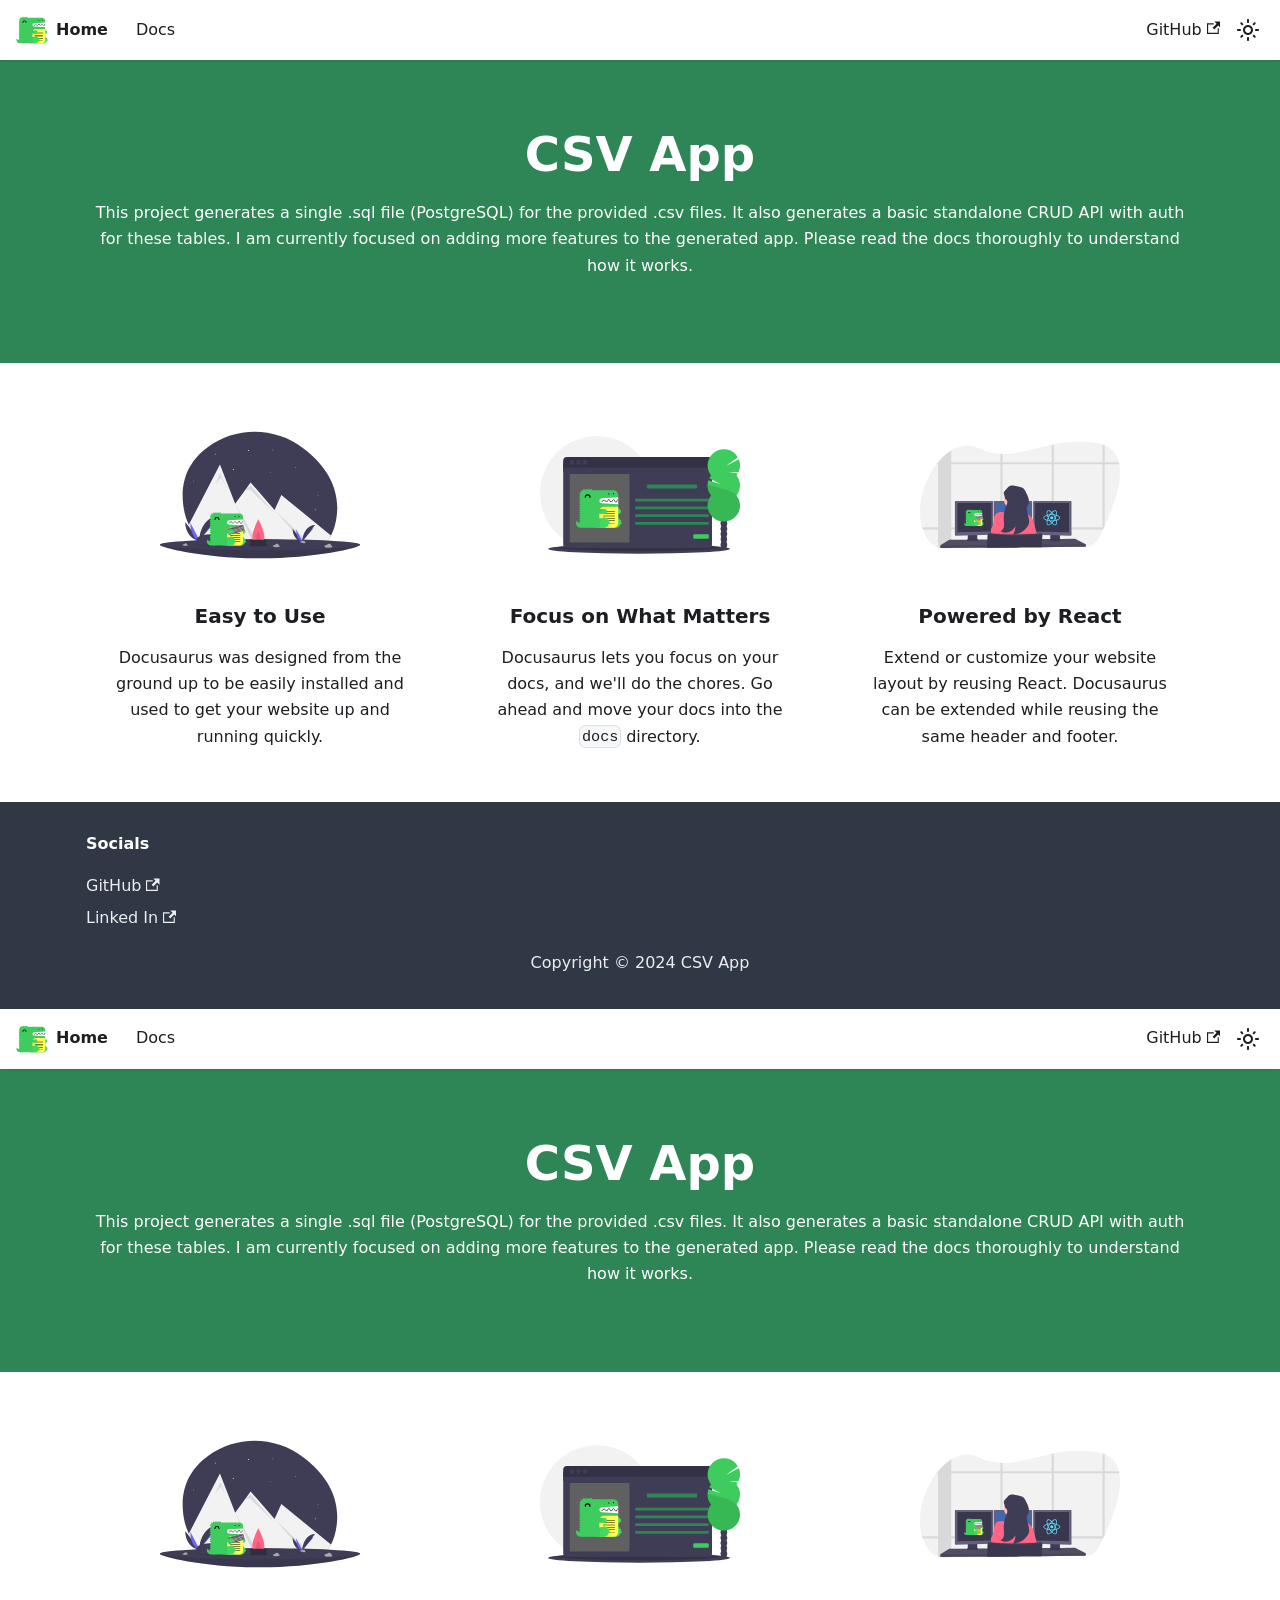
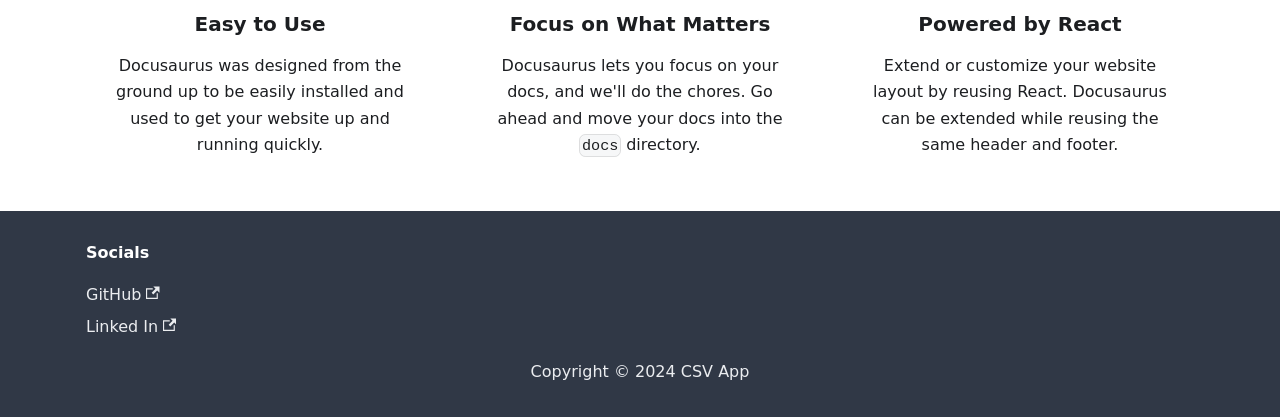
==== index.html @ 04c25fef "Deploy website - based on f52c2c1673bb91630f341634940a998a6290db3c" ====
<!doctype html>
<html lang="en" dir="ltr" class="plugin-pages plugin-id-default" data-has-hydrated="false">
<head>
<meta charset="UTF-8">
<meta name="generator" content="Docusaurus v3.5.2">
<title data-rh="true">CSV App</title><meta data-rh="true" property="og:title" content="CSV App"><meta data-rh="true" name="viewport" content="width=device-width,initial-scale=1"><meta data-rh="true" name="twitter:card" content="summary_large_image"><meta data-rh="true" property="og:image" content="https://your-docusaurus-site.example.com/img/docusaurus-social-card.jpg"><meta data-rh="true" name="twitter:image" content="https://your-docusaurus-site.example.com/img/docusaurus-social-card.jpg"><meta data-rh="true" property="og:url" content="https://your-docusaurus-site.example.com/"><meta data-rh="true" property="og:locale" content="en"><meta data-rh="true" name="docusaurus_locale" content="en"><meta data-rh="true" name="docusaurus_tag" content="default"><meta data-rh="true" name="docsearch:language" content="en"><meta data-rh="true" name="docsearch:docusaurus_tag" content="default"><meta data-rh="true" name="description" content="Description will go into a meta tag in &lt;head /&gt;"><meta data-rh="true" property="og:description" content="Description will go into a meta tag in &lt;head /&gt;"><link data-rh="true" rel="icon" href="/img/favicon.ico"><link data-rh="true" rel="canonical" href="https://your-docusaurus-site.example.com/"><link data-rh="true" rel="alternate" href="https://your-docusaurus-site.example.com/" hreflang="en"><link data-rh="true" rel="alternate" href="https://your-docusaurus-site.example.com/" hreflang="x-default"><script data-rh="true">function insertBanner(){var n=document.createElement("div");n.id="__docusaurus-base-url-issue-banner-container";n.innerHTML='\n<div id="__docusaurus-base-url-issue-banner" style="border: thick solid red; background-color: rgb(255, 230, 179); margin: 20px; padding: 20px; font-size: 20px;">\n   <p style="font-weight: bold; font-size: 30px;">Your Docusaurus site did not load properly.</p>\n   <p>A very common reason is a wrong site <a href="https://docusaurus.io/docs/docusaurus.config.js/#baseUrl" style="font-weight: bold;">baseUrl configuration</a>.</p>\n   <p>Current configured baseUrl = <span style="font-weight: bold; color: red;">/</span>  (default value)</p>\n   <p>We suggest trying baseUrl = <span id="__docusaurus-base-url-issue-banner-suggestion-container" style="font-weight: bold; color: green;"></span></p>\n</div>\n',document.body.prepend(n);var e=document.getElementById("__docusaurus-base-url-issue-banner-suggestion-container"),s=window.location.pathname,o="/"===s.substr(-1)?s:s+"/";e.innerHTML=o}document.addEventListener("DOMContentLoaded",(function(){void 0===window.docusaurus&&insertBanner()}))</script><link rel="stylesheet" href="/assets/css/styles.91f3ca91.css">
<script src="/assets/js/runtime~main.263c601c.js" defer="defer"></script>
<script src="/assets/js/main.055524fd.js" defer="defer"></script>
</head>
<body class="navigation-with-keyboard">
<script>!function(){function t(t){document.documentElement.setAttribute("data-theme",t)}var e=function(){try{return new URLSearchParams(window.location.search).get("docusaurus-theme")}catch(t){}}()||function(){try{return window.localStorage.getItem("theme")}catch(t){}}();t(null!==e?e:"light")}(),function(){try{const n=new URLSearchParams(window.location.search).entries();for(var[t,e]of n)if(t.startsWith("docusaurus-data-")){var a=t.replace("docusaurus-data-","data-");document.documentElement.setAttribute(a,e)}}catch(t){}}()</script><div id="__docusaurus"><div role="region" aria-label="Skip to main content"><a class="skipToContent_fXgn" href="#__docusaurus_skipToContent_fallback">Skip to main content</a></div><nav aria-label="Main" class="navbar navbar--fixed-top"><div class="navbar__inner"><div class="navbar__items"><button aria-label="Toggle navigation bar" aria-expanded="false" class="navbar__toggle clean-btn" type="button"><svg width="30" height="30" viewBox="0 0 30 30" aria-hidden="true"><path stroke="currentColor" stroke-linecap="round" stroke-miterlimit="10" stroke-width="2" d="M4 7h22M4 15h22M4 23h22"></path></svg></button><a class="navbar__brand" href="/"><div class="navbar__logo"><img src="/img/logo.svg" alt="Logo" class="themedComponent_mlkZ themedComponent--light_NVdE"><img src="/img/logo.svg" alt="Logo" class="themedComponent_mlkZ themedComponent--dark_xIcU"></div><b class="navbar__title text--truncate">Home</b></a><a class="navbar__item navbar__link" href="/docs/getting-started">Docs</a></div><div class="navbar__items navbar__items--right"><a href="https://github.com/mainlycricket/CSV_App" target="_blank" rel="noopener noreferrer" class="navbar__item navbar__link">GitHub<svg width="13.5" height="13.5" aria-hidden="true" viewBox="0 0 24 24" class="iconExternalLink_nPIU"><path fill="currentColor" d="M21 13v10h-21v-19h12v2h-10v15h17v-8h2zm3-12h-10.988l4.035 4-6.977 7.07 2.828 2.828 6.977-7.07 4.125 4.172v-11z"></path></svg></a><div class="toggle_vylO colorModeToggle_DEke"><button class="clean-btn toggleButton_gllP toggleButtonDisabled_aARS" type="button" disabled="" title="Switch between dark and light mode (currently light mode)" aria-label="Switch between dark and light mode (currently light mode)" aria-live="polite"><svg viewBox="0 0 24 24" width="24" height="24" class="lightToggleIcon_pyhR"><path fill="currentColor" d="M12,9c1.65,0,3,1.35,3,3s-1.35,3-3,3s-3-1.35-3-3S10.35,9,12,9 M12,7c-2.76,0-5,2.24-5,5s2.24,5,5,5s5-2.24,5-5 S14.76,7,12,7L12,7z M2,13l2,0c0.55,0,1-0.45,1-1s-0.45-1-1-1l-2,0c-0.55,0-1,0.45-1,1S1.45,13,2,13z M20,13l2,0c0.55,0,1-0.45,1-1 s-0.45-1-1-1l-2,0c-0.55,0-1,0.45-1,1S19.45,13,20,13z M11,2v2c0,0.55,0.45,1,1,1s1-0.45,1-1V2c0-0.55-0.45-1-1-1S11,1.45,11,2z M11,20v2c0,0.55,0.45,1,1,1s1-0.45,1-1v-2c0-0.55-0.45-1-1-1C11.45,19,11,19.45,11,20z M5.99,4.58c-0.39-0.39-1.03-0.39-1.41,0 c-0.39,0.39-0.39,1.03,0,1.41l1.06,1.06c0.39,0.39,1.03,0.39,1.41,0s0.39-1.03,0-1.41L5.99,4.58z M18.36,16.95 c-0.39-0.39-1.03-0.39-1.41,0c-0.39,0.39-0.39,1.03,0,1.41l1.06,1.06c0.39,0.39,1.03,0.39,1.41,0c0.39-0.39,0.39-1.03,0-1.41 L18.36,16.95z M19.42,5.99c0.39-0.39,0.39-1.03,0-1.41c-0.39-0.39-1.03-0.39-1.41,0l-1.06,1.06c-0.39,0.39-0.39,1.03,0,1.41 s1.03,0.39,1.41,0L19.42,5.99z M7.05,18.36c0.39-0.39,0.39-1.03,0-1.41c-0.39-0.39-1.03-0.39-1.41,0l-1.06,1.06 c-0.39,0.39-0.39,1.03,0,1.41s1.03,0.39,1.41,0L7.05,18.36z"></path></svg><svg viewBox="0 0 24 24" width="24" height="24" class="darkToggleIcon_wfgR"><path fill="currentColor" d="M9.37,5.51C9.19,6.15,9.1,6.82,9.1,7.5c0,4.08,3.32,7.4,7.4,7.4c0.68,0,1.35-0.09,1.99-0.27C17.45,17.19,14.93,19,12,19 c-3.86,0-7-3.14-7-7C5,9.07,6.81,6.55,9.37,5.51z M12,3c-4.97,0-9,4.03-9,9s4.03,9,9,9s9-4.03,9-9c0-0.46-0.04-0.92-0.1-1.36 c-0.98,1.37-2.58,2.26-4.4,2.26c-2.98,0-5.4-2.42-5.4-5.4c0-1.81,0.89-3.42,2.26-4.4C12.92,3.04,12.46,3,12,3L12,3z"></path></svg></button></div><div class="navbarSearchContainer_Bca1"></div></div></div><div role="presentation" class="navbar-sidebar__backdrop"></div></nav><div id="__docusaurus_skipToContent_fallback" class="main-wrapper mainWrapper_z2l0"><header class="hero hero--primary heroBanner_qdFl"><div class="container"><h1 class="hero__title">CSV App</h1><p>This project generates a single .sql file (PostgreSQL) for the provided .csv files. It also generates a basic standalone CRUD API with auth for these tables. I am currently focused on adding more features to the generated app. Please read the docs thoroughly to understand how it works.</p></div></header><main><section class="features_t9lD"><div class="container"><div class="row"><div class="col col--4"><div class="text--center"><svg xmlns="http://www.w3.org/2000/svg" width="1088" height="687.962" viewBox="0 0 1088 687.962" class="featureSvg_GfXr" role="img"><title>Easy to Use</title><g data-name="Group 12"><g data-name="Group 11"><path fill="#3f3d56" d="M961.81 454.442c-5.27 45.15-16.22 81.4-31.25 110.31-20 38.52-54.21 54.04-84.77 70.28a193 193 0 0 1-27.46 11.94c-55.61 19.3-117.85 14.18-166.74 3.99a657 657 0 0 0-104.09-13.16q-14.97-.675-29.97-.67c-15.42.02-293.07 5.29-360.67-131.57-16.69-33.76-28.13-75-32.24-125.27-11.63-142.12 52.29-235.46 134.74-296.47 155.97-115.41 369.76-110.57 523.43 7.88 102.36 78.9 198.2 198.31 179.02 362.74" data-name="Path 83"></path><path fill="#f2f2f2" d="M930.56 564.752c-20 38.52-47.21 64.04-77.77 80.28a193 193 0 0 1-27.46 11.94c-55.61 19.3-117.85 14.18-166.74 3.99a657 657 0 0 0-104.09-13.16q-14.97-.675-29.97-.67-23.13.03-46.25 1.72c-100.17 7.36-253.82-6.43-321.42-143.29L326 177.962l62.95 161.619 20.09 51.59 55.37-75.98L493 275.962l130.2 149.27 36.8-81.27 254.78 207.919 14.21 11.59Z" data-name="Path 84"></path><path d="m302 282.962 26-57 36 83-31-60Z" data-name="Path 85" opacity="0.1"></path><path d="M554.5 647.802q-14.97-.675-29.97-.67l-115.49-255.96Z" data-name="Path 86" opacity="0.1"></path><path d="M464.411 315.191 493 292.962l130 150-132-128Z" data-name="Path 87" opacity="0.1"></path><path d="M852.79 645.032a193 193 0 0 1-27.46 11.94L623.2 425.232Z" data-name="Path 88" opacity="0.1"></path><circle cx="3" cy="3" r="3" fill="#f2f2f2" data-name="Ellipse 11" transform="translate(479 98.962)"></circle><circle cx="3" cy="3" r="3" fill="#f2f2f2" data-name="Ellipse 12" transform="translate(396 201.962)"></circle><circle cx="2" cy="2" r="2" fill="#f2f2f2" data-name="Ellipse 13" transform="translate(600 220.962)"></circle><circle cx="2" cy="2" r="2" fill="#f2f2f2" data-name="Ellipse 14" transform="translate(180 265.962)"></circle><circle cx="2" cy="2" r="2" fill="#f2f2f2" data-name="Ellipse 15" transform="translate(612 96.962)"></circle><circle cx="2" cy="2" r="2" fill="#f2f2f2" data-name="Ellipse 16" transform="translate(736 192.962)"></circle><circle cx="2" cy="2" r="2" fill="#f2f2f2" data-name="Ellipse 17" transform="translate(858 344.962)"></circle><path fill="#f2f2f2" d="M306 121.222h-2.76v-2.76h-1.48v2.76H299v1.478h2.76v2.759h1.48V122.7H306Z" data-name="Path 89"></path><path fill="#f2f2f2" d="M848 424.222h-2.76v-2.76h-1.48v2.76H841v1.478h2.76v2.759h1.48V425.7H848Z" data-name="Path 90"></path><path fill="#3f3d56" d="M1088 613.962c0 16.569-243.557 74-544 74s-544-57.431-544-74 243.557 14 544 14 544-30.568 544-14" data-name="Path 91"></path><path d="M1088 613.962c0 16.569-243.557 74-544 74s-544-57.431-544-74 243.557 14 544 14 544-30.568 544-14" data-name="Path 92" opacity="0.1"></path><ellipse cx="544" cy="30" fill="#3f3d56" data-name="Ellipse 18" rx="544" ry="30" transform="translate(0 583.962)"></ellipse><path fill="#ff6584" d="M568 571.962c0 33.137-14.775 24-33 24s-33 9.137-33-24 33-96 33-96 33 62.863 33 96" data-name="Path 93"></path><path d="M550 584.641c0 15.062-6.716 10.909-15 10.909s-15 4.153-15-10.909 15-43.636 15-43.636 15 28.576 15 43.636" data-name="Path 94" opacity="0.1"></path><rect width="92" height="18" fill="#2f2e41" data-name="Rectangle 97" rx="9" transform="translate(489 604.962)"></rect><rect width="92" height="18" fill="#2f2e41" data-name="Rectangle 98" rx="9" transform="translate(489 586.962)"></rect><path fill="#3f3d56" d="M137 490.528c0 55.343 34.719 100.126 77.626 100.126" data-name="Path 95"></path><path fill="#6c63ff" d="M214.626 590.654c0-55.965 38.745-101.251 86.626-101.251" data-name="Path 96"></path><path fill="#6c63ff" d="M165.125 495.545c0 52.57 22.14 95.109 49.5 95.109" data-name="Path 97"></path><path fill="#3f3d56" d="M214.626 590.654c0-71.511 44.783-129.377 100.126-129.377" data-name="Path 98"></path><path fill="#a8a8a8" d="M198.3 591.36s11.009-.339 14.326-2.7 16.934-5.183 17.757-1.395 16.544 18.844 4.115 18.945-28.879-1.936-32.19-3.953-4.008-10.897-4.008-10.897" data-name="Path 99"></path><path d="M234.716 604.89c-12.429.1-28.879-1.936-32.19-3.953-2.522-1.536-3.527-7.048-3.863-9.591l-.368.014s.7 8.879 4.009 10.9 19.761 4.053 32.19 3.953c3.588-.029 4.827-1.305 4.759-3.2-.498 1.142-1.867 1.855-4.537 1.877" data-name="Path 100" opacity="0.2"></path><path fill="#3f3d56" d="M721.429 527.062c0 38.029 23.857 68.8 53.341 68.8" data-name="Path 101"></path><path fill="#6c63ff" d="M774.769 595.863c0-38.456 26.623-69.575 59.525-69.575" data-name="Path 102"></path><path fill="#6c63ff" d="M740.755 530.509c0 36.124 15.213 65.354 34.014 65.354" data-name="Path 103"></path><path fill="#3f3d56" d="M774.769 595.863c0-49.139 30.773-88.9 68.8-88.9" data-name="Path 104"></path><path fill="#a8a8a8" d="M763.548 596.348s7.565-.233 9.844-1.856 11.636-3.562 12.2-.958 11.368 12.949 2.828 13.018-19.844-1.33-22.119-2.716-2.753-7.488-2.753-7.488" data-name="Path 105"></path><path d="M788.574 605.645c-8.54.069-19.844-1.33-22.119-2.716-1.733-1.056-2.423-4.843-2.654-6.59l-.253.01s.479 6.1 2.755 7.487 13.579 2.785 22.119 2.716c2.465-.02 3.317-.9 3.27-2.2-.343.788-1.283 1.278-3.118 1.293" data-name="Path 106" opacity="0.2"></path><path fill="#a8a8a8" d="M893.813 618.699s11.36-1.729 14.5-4.591 16.89-7.488 18.217-3.667 19.494 17.447 6.633 19.107-30.153 1.609-33.835-.065-5.515-10.784-5.515-10.784" data-name="Path 107"></path><path d="M933.228 628.154c-12.86 1.659-30.153 1.609-33.835-.065-2.8-1.275-4.535-6.858-5.2-9.45l-.379.061s1.833 9.109 5.516 10.783 20.975 1.725 33.835.065c3.712-.479 4.836-1.956 4.529-3.906-.375 1.246-1.703 2.156-4.466 2.512" data-name="Path 108" opacity="0.2"></path><path fill="#a8a8a8" d="M614.26 617.881s9.587-1.459 12.237-3.875 14.255-6.32 15.374-3.095 16.452 14.725 5.6 16.125-25.448 1.358-28.555-.055-4.656-9.1-4.656-9.1" data-name="Path 109"></path><path d="M647.524 625.856c-10.853 1.4-25.448 1.358-28.555-.055-2.367-1.076-3.827-5.788-4.39-7.976l-.32.051s1.547 7.687 4.655 9.1 17.7 1.456 28.555.055c3.133-.4 4.081-1.651 3.822-3.3-.314 1.057-1.435 1.825-3.767 2.125" data-name="Path 110" opacity="0.2"></path><path fill="#a8a8a8" d="M122.389 613.09s7.463-1.136 9.527-3.016 11.1-4.92 11.969-2.409 12.808 11.463 4.358 12.553-19.811 1.057-22.23-.043-3.624-7.085-3.624-7.085" data-name="Path 111"></path><path d="M148.285 619.302c-8.449 1.09-19.811 1.057-22.23-.043-1.842-.838-2.979-4.506-3.417-6.209l-.249.04s1.2 5.984 3.624 7.085 13.781 1.133 22.23.043c2.439-.315 3.177-1.285 2.976-2.566-.246.818-1.119 1.416-2.934 1.65" data-name="Path 112" opacity="0.2"></path><path d="M383.7 601.318c0 30.22-42.124 20.873-93.7 20.873s-93.074 9.347-93.074-20.873 42.118-36.793 93.694-36.793 93.08 6.573 93.08 36.793" data-name="Path 113" opacity="0.1"></path><path fill="#3f3d56" d="M383.7 593.881c0 30.22-42.124 20.873-93.7 20.873s-93.074 9.347-93.074-20.873 42.114-36.8 93.69-36.8 93.084 6.576 93.084 36.8" data-name="Path 114"></path></g><path fill="#fff" fill-rule="evenodd" d="M360.175 475.732h91.791v37.153h-91.791Z" data-name="Path 40"></path><path fill="#3ecc5f" fill-rule="evenodd" d="M277.126 597.026a21.83 21.83 0 0 1-18.908-10.927 21.829 21.829 0 0 0 18.908 32.782h21.855v-21.855Z" data-name="Path 41"></path><path fill="#3ecc5f" fill-rule="evenodd" d="m375.451 481.607 76.514-4.782v-10.928a21.854 21.854 0 0 0-21.855-21.855h-98.347l-2.732-4.735a3.154 3.154 0 0 0-5.464 0l-2.732 4.732-2.732-4.732a3.154 3.154 0 0 0-5.464 0l-2.732 4.732-2.731-4.732a3.154 3.154 0 0 0-5.464 0l-2.732 4.735h-.071l-4.526-4.525a3.153 3.153 0 0 0-5.276 1.414l-1.5 5.577-5.674-1.521a3.154 3.154 0 0 0-3.863 3.864l1.52 5.679-5.575 1.494a3.155 3.155 0 0 0-1.416 5.278l4.526 4.526v.07l-4.735 2.731a3.154 3.154 0 0 0 0 5.464l4.732 2.732-4.732 2.732a3.154 3.154 0 0 0 0 5.464l4.732 2.732-4.732 2.731a3.154 3.154 0 0 0 0 5.464l4.732 2.732-4.732 2.727a3.154 3.154 0 0 0 0 5.464l4.735 2.736-4.735 2.732a3.154 3.154 0 0 0 0 5.464l4.732 2.732-4.732 2.732a3.154 3.154 0 0 0 0 5.464l4.732 2.732-4.732 2.731a3.154 3.154 0 0 0 0 5.464l4.732 2.732-4.732 2.732a3.154 3.154 0 0 0 0 5.464l4.732 2.732-4.732 2.731a3.154 3.154 0 0 0 0 5.464l4.732 2.732-4.732 2.731a3.154 3.154 0 0 0 0 5.464l4.732 2.732-4.732 2.735a3.154 3.154 0 0 0 0 5.464l4.732 2.732-4.732 2.728a3.154 3.154 0 0 0 0 5.464l4.732 2.732a21.854 21.854 0 0 0 21.858 21.855h131.13a21.854 21.854 0 0 0 21.855-21.855v-87.42l-76.514-4.782a11.632 11.632 0 0 1 0-23.219" data-name="Path 42"></path><path fill="#3ecc5f" fill-rule="evenodd" d="M408.255 618.882h32.782v-43.71h-32.782Z" data-name="Path 43"></path><path fill="#44d860" fill-rule="evenodd" d="M462.893 591.563a5 5 0 0 0-.7.07c-.042-.164-.081-.329-.127-.493a5.457 5.457 0 1 0-5.4-9.372q-.181-.185-.366-.367a5.454 5.454 0 1 0-9.384-5.4c-.162-.046-.325-.084-.486-.126a5.467 5.467 0 1 0-10.788 0c-.162.042-.325.08-.486.126a5.457 5.457 0 1 0-9.384 5.4 21.843 21.843 0 1 0 36.421 21.02 5.452 5.452 0 1 0 .7-10.858" data-name="Path 44"></path><path fill="#3ecc5f" fill-rule="evenodd" d="M419.183 553.317h32.782v-21.855h-32.782Z" data-name="Path 45"></path><path fill="#44d860" fill-rule="evenodd" d="M462.893 545.121a2.732 2.732 0 1 0 0-5.464 3 3 0 0 0-.349.035c-.022-.082-.04-.164-.063-.246a2.733 2.733 0 0 0-1.052-5.253 2.7 2.7 0 0 0-1.648.566q-.09-.093-.184-.184a2.7 2.7 0 0 0 .553-1.633 2.732 2.732 0 0 0-5.245-1.07 10.928 10.928 0 1 0 0 21.031 2.732 2.732 0 0 0 5.245-1.07 2.7 2.7 0 0 0-.553-1.633q.093-.09.184-.184a2.7 2.7 0 0 0 1.648.566 2.732 2.732 0 0 0 1.052-5.253q.033-.122.063-.246a3 3 0 0 0 .349.035" data-name="Path 46"></path><path fill-rule="evenodd" d="M320.836 479.556a2.73 2.73 0 0 1-2.732-2.732 8.2 8.2 0 0 0-16.391 0 2.732 2.732 0 0 1-5.464 0 13.66 13.66 0 0 1 27.319 0 2.73 2.73 0 0 1-2.732 2.732" data-name="Path 47"></path><path fill="#ffff50" fill-rule="evenodd" d="M364.546 618.881h65.565a21.854 21.854 0 0 0 21.855-21.855v-76.492h-65.565a21.854 21.854 0 0 0-21.855 21.855Z" data-name="Path 48"></path><path fill-rule="evenodd" d="M435.596 554.41h-54.681a1.093 1.093 0 1 1 0-2.185h54.681a1.093 1.093 0 0 1 0 2.185m0 21.855h-54.681a1.093 1.093 0 1 1 0-2.186h54.681a1.093 1.093 0 0 1 0 2.186m0 21.855h-54.681a1.093 1.093 0 1 1 0-2.185h54.681a1.093 1.093 0 0 1 0 2.185m0-54.434h-54.681a1.093 1.093 0 1 1 0-2.185h54.681a1.093 1.093 0 0 1 0 2.185m0 21.652h-54.681a1.093 1.093 0 1 1 0-2.186h54.681a1.093 1.093 0 0 1 0 2.186m0 21.855h-54.681a1.093 1.093 0 1 1 0-2.186h54.681a1.093 1.093 0 0 1 0 2.186m16.369-100.959c-.013 0-.024-.007-.037-.005-3.377.115-4.974 3.492-6.384 6.472-1.471 3.114-2.608 5.139-4.473 5.078-2.064-.074-3.244-2.406-4.494-4.874-1.436-2.835-3.075-6.049-6.516-5.929-3.329.114-4.932 3.053-6.346 5.646-1.5 2.762-2.529 4.442-4.5 4.364-2.106-.076-3.225-1.972-4.52-4.167-1.444-2.443-3.112-5.191-6.487-5.1-3.272.113-4.879 2.606-6.3 4.808-1.5 2.328-2.552 3.746-4.551 3.662-2.156-.076-3.27-1.65-4.558-3.472-1.447-2.047-3.077-4.363-6.442-4.251-3.2.109-4.807 2.153-6.224 3.954-1.346 1.709-2.4 3.062-4.621 2.977a1.094 1.094 0 0 0-.079 2.186c3.3.11 4.967-1.967 6.417-3.81 1.286-1.635 2.4-3.045 4.582-3.12 2.1-.09 3.091 1.218 4.584 3.327 1.417 2 3.026 4.277 6.263 4.394 3.391.114 5.022-2.42 6.467-4.663 1.292-2 2.406-3.734 4.535-3.807 1.959-.073 3.026 1.475 4.529 4.022 1.417 2.4 3.023 5.121 6.324 5.241 3.415.118 5.064-2.863 6.5-5.5 1.245-2.282 2.419-4.437 4.5-4.509 1.959-.046 2.981 1.743 4.492 4.732 1.412 2.79 3.013 5.95 6.365 6.071h.185c3.348 0 4.937-3.36 6.343-6.331 1.245-2.634 2.423-5.114 4.444-5.216Z" data-name="Path 49"></path><path fill="#3ecc5f" fill-rule="evenodd" d="M342.691 618.882h43.71v-43.71h-43.71Z" data-name="Path 50"></path><g data-name="Group 8" transform="rotate(-14.98 2188.845 -1120.376)"><rect width="92.361" height="36.462" fill="#d8d8d8" data-name="Rectangle 3" rx="2"></rect><g fill="#4a4a4a" data-name="Group 2" transform="translate(1.531 23.03)"><rect width="5.336" height="5.336" data-name="Rectangle 4" rx="1" transform="translate(16.797)"></rect><rect width="5.336" height="5.336" data-name="Rectangle 5" rx="1" transform="translate(23.12)"></rect><rect width="5.336" height="5.336" data-name="Rectangle 6" rx="1" transform="translate(29.444)"></rect><rect width="5.336" height="5.336" data-name="Rectangle 7" rx="1" transform="translate(35.768)"></rect><rect width="5.336" height="5.336" data-name="Rectangle 8" rx="1" transform="translate(42.091)"></rect><rect width="5.336" height="5.336" data-name="Rectangle 9" rx="1" transform="translate(48.415)"></rect><rect width="5.336" height="5.336" data-name="Rectangle 10" rx="1" transform="translate(54.739)"></rect><rect width="5.336" height="5.336" data-name="Rectangle 11" rx="1" transform="translate(61.063)"></rect><rect width="5.336" height="5.336" data-name="Rectangle 12" rx="1" transform="translate(67.386)"></rect><path fill-rule="evenodd" d="M1.093 0h13.425a1.093 1.093 0 0 1 1.093 1.093v3.15a1.093 1.093 0 0 1-1.093 1.093H1.093A1.093 1.093 0 0 1 0 4.243v-3.15A1.093 1.093 0 0 1 1.093 0M75 0h13.426a1.093 1.093 0 0 1 1.093 1.093v3.15a1.093 1.093 0 0 1-1.093 1.093H75a1.093 1.093 0 0 1-1.093-1.093v-3.15A1.093 1.093 0 0 1 75 0" data-name="Path 51"></path></g><g fill="#4a4a4a" data-name="Group 3" transform="translate(1.531 10.261)"><path fill-rule="evenodd" d="M1.093 0h5.125A1.093 1.093 0 0 1 7.31 1.093v3.149a1.093 1.093 0 0 1-1.092 1.093H1.093A1.093 1.093 0 0 1 0 4.242V1.093A1.093 1.093 0 0 1 1.093 0" data-name="Path 52"></path><rect width="5.336" height="5.336" data-name="Rectangle 13" rx="1" transform="translate(8.299)"></rect><rect width="5.336" height="5.336" data-name="Rectangle 14" rx="1" transform="translate(14.623)"></rect><rect width="5.336" height="5.336" data-name="Rectangle 15" rx="1" transform="translate(20.947)"></rect><rect width="5.336" height="5.336" data-name="Rectangle 16" rx="1" transform="translate(27.271)"></rect><rect width="5.336" height="5.336" data-name="Rectangle 17" rx="1" transform="translate(33.594)"></rect><rect width="5.336" height="5.336" data-name="Rectangle 18" rx="1" transform="translate(39.918)"></rect><rect width="5.336" height="5.336" data-name="Rectangle 19" rx="1" transform="translate(46.242)"></rect><rect width="5.336" height="5.336" data-name="Rectangle 20" rx="1" transform="translate(52.565)"></rect><rect width="5.336" height="5.336" data-name="Rectangle 21" rx="1" transform="translate(58.888)"></rect><rect width="5.336" height="5.336" data-name="Rectangle 22" rx="1" transform="translate(65.212)"></rect><rect width="5.336" height="5.336" data-name="Rectangle 23" rx="1" transform="translate(71.536)"></rect><rect width="5.336" height="5.336" data-name="Rectangle 24" rx="1" transform="translate(77.859)"></rect><rect width="5.336" height="5.336" data-name="Rectangle 25" rx="1" transform="translate(84.183)"></rect></g><g fill="#4a4a4a" data-name="Group 4" transform="rotate(180 45.525 4.773)"><path fill-rule="evenodd" d="M1.093 0h5.126a1.093 1.093 0 0 1 1.093 1.093v3.15a1.093 1.093 0 0 1-1.093 1.093H1.093A1.093 1.093 0 0 1 0 4.243v-3.15A1.093 1.093 0 0 1 1.093 0" data-name="Path 53"></path><rect width="5.336" height="5.336" data-name="Rectangle 26" rx="1" transform="translate(8.299)"></rect><rect width="5.336" height="5.336" data-name="Rectangle 27" rx="1" transform="translate(14.623)"></rect><rect width="5.336" height="5.336" data-name="Rectangle 28" rx="1" transform="translate(20.947)"></rect><rect width="5.336" height="5.336" data-name="Rectangle 29" rx="1" transform="translate(27.271)"></rect><rect width="5.336" height="5.336" data-name="Rectangle 30" rx="1" transform="translate(33.594)"></rect><rect width="5.336" height="5.336" data-name="Rectangle 31" rx="1" transform="translate(39.918)"></rect><rect width="5.336" height="5.336" data-name="Rectangle 32" rx="1" transform="translate(46.242)"></rect><rect width="5.336" height="5.336" data-name="Rectangle 33" rx="1" transform="translate(52.565)"></rect><rect width="5.336" height="5.336" data-name="Rectangle 34" rx="1" transform="translate(58.889)"></rect><rect width="5.336" height="5.336" data-name="Rectangle 35" rx="1" transform="translate(65.213)"></rect><rect width="5.336" height="5.336" data-name="Rectangle 36" rx="1" transform="translate(71.537)"></rect><rect width="5.336" height="5.336" data-name="Rectangle 37" rx="1" transform="translate(77.86)"></rect><rect width="5.336" height="5.336" data-name="Rectangle 38" rx="1" transform="translate(84.183)"></rect><rect width="5.336" height="5.336" data-name="Rectangle 39" rx="1" transform="translate(8.299)"></rect><rect width="5.336" height="5.336" data-name="Rectangle 40" rx="1" transform="translate(14.623)"></rect><rect width="5.336" height="5.336" data-name="Rectangle 41" rx="1" transform="translate(20.947)"></rect><rect width="5.336" height="5.336" data-name="Rectangle 42" rx="1" transform="translate(27.271)"></rect><rect width="5.336" height="5.336" data-name="Rectangle 43" rx="1" transform="translate(33.594)"></rect><rect width="5.336" height="5.336" data-name="Rectangle 44" rx="1" transform="translate(39.918)"></rect><rect width="5.336" height="5.336" data-name="Rectangle 45" rx="1" transform="translate(46.242)"></rect><rect width="5.336" height="5.336" data-name="Rectangle 46" rx="1" transform="translate(52.565)"></rect><rect width="5.336" height="5.336" data-name="Rectangle 47" rx="1" transform="translate(58.889)"></rect><rect width="5.336" height="5.336" data-name="Rectangle 48" rx="1" transform="translate(65.213)"></rect><rect width="5.336" height="5.336" data-name="Rectangle 49" rx="1" transform="translate(71.537)"></rect><rect width="5.336" height="5.336" data-name="Rectangle 50" rx="1" transform="translate(77.86)"></rect><rect width="5.336" height="5.336" data-name="Rectangle 51" rx="1" transform="translate(84.183)"></rect></g><g fill="#4a4a4a" data-name="Group 6"><path fill-rule="evenodd" d="M2.624 16.584h7.3a1.093 1.093 0 0 1 1.092 1.093v3.15a1.093 1.093 0 0 1-1.093 1.093h-7.3a1.093 1.093 0 0 1-1.092-1.093v-3.149a1.093 1.093 0 0 1 1.093-1.094" data-name="Path 54"></path><g data-name="Group 5" transform="translate(12.202 16.584)"><rect width="5.336" height="5.336" data-name="Rectangle 52" rx="1"></rect><rect width="5.336" height="5.336" data-name="Rectangle 53" rx="1" transform="translate(6.324)"></rect><rect width="5.336" height="5.336" data-name="Rectangle 54" rx="1" transform="translate(12.647)"></rect><rect width="5.336" height="5.336" data-name="Rectangle 55" rx="1" transform="translate(18.971)"></rect><rect width="5.336" height="5.336" data-name="Rectangle 56" rx="1" transform="translate(25.295)"></rect><rect width="5.336" height="5.336" data-name="Rectangle 57" rx="1" transform="translate(31.619)"></rect><rect width="5.336" height="5.336" data-name="Rectangle 58" rx="1" transform="translate(37.942)"></rect><rect width="5.336" height="5.336" data-name="Rectangle 59" rx="1" transform="translate(44.265)"></rect><rect width="5.336" height="5.336" data-name="Rectangle 60" rx="1" transform="translate(50.589)"></rect><rect width="5.336" height="5.336" data-name="Rectangle 61" rx="1" transform="translate(56.912)"></rect><rect width="5.336" height="5.336" data-name="Rectangle 62" rx="1" transform="translate(63.236)"></rect></g><path fill-rule="evenodd" d="M83.053 16.584h6.906a1.093 1.093 0 0 1 1.091 1.093v3.15a1.093 1.093 0 0 1-1.091 1.093h-6.907a1.093 1.093 0 0 1-1.093-1.093v-3.149a1.093 1.093 0 0 1 1.093-1.094Z" data-name="Path 55"></path></g><g fill="#4a4a4a" data-name="Group 7" transform="translate(1.531 29.627)"><rect width="5.336" height="5.336" data-name="Rectangle 63" rx="1"></rect><rect width="5.336" height="5.336" data-name="Rectangle 64" rx="1" transform="translate(6.324)"></rect><rect width="5.336" height="5.336" data-name="Rectangle 65" rx="1" transform="translate(12.647)"></rect><rect width="5.336" height="5.336" data-name="Rectangle 66" rx="1" transform="translate(18.971)"></rect><path fill-rule="evenodd" d="M26.387 0h30.422a1.093 1.093 0 0 1 1.093 1.093v3.151a1.093 1.093 0 0 1-1.093 1.093H26.387a1.093 1.093 0 0 1-1.093-1.093V1.093A1.093 1.093 0 0 1 26.387 0m33.594 0h3.942a1.093 1.093 0 0 1 1.093 1.093v3.151a1.093 1.093 0 0 1-1.093 1.093h-3.942a1.093 1.093 0 0 1-1.093-1.093V1.093A1.093 1.093 0 0 1 59.981 0" data-name="Path 56"></path><rect width="5.336" height="5.336" data-name="Rectangle 67" rx="1" transform="translate(66.003)"></rect><rect width="5.336" height="5.336" data-name="Rectangle 68" rx="1" transform="translate(72.327)"></rect><rect width="5.336" height="5.336" data-name="Rectangle 69" rx="1" transform="translate(84.183)"></rect><path d="M78.254 2.273v-1.18A1.093 1.093 0 0 1 79.347 0h3.15a1.093 1.093 0 0 1 1.093 1.093v1.18Z" data-name="Path 57"></path><path d="M83.591 3.063v1.18a1.093 1.093 0 0 1-1.093 1.093h-3.15a1.093 1.093 0 0 1-1.093-1.093v-1.18Z" data-name="Path 58"></path></g><rect width="88.927" height="2.371" fill="#4a4a4a" data-name="Rectangle 70" rx="1.085" transform="translate(1.925 1.17)"></rect><rect width="4.986" height="1.581" fill="#d8d8d8" data-name="Rectangle 71" opacity="0.136" rx="0.723" transform="translate(4.1 1.566)"></rect><rect width="4.986" height="1.581" fill="#d8d8d8" data-name="Rectangle 72" opacity="0.136" rx="0.723" transform="translate(10.923 1.566)"></rect><rect width="4.986" height="1.581" fill="#d8d8d8" data-name="Rectangle 73" opacity="0.136" rx="0.723" transform="translate(16.173 1.566)"></rect><rect width="4.986" height="1.581" fill="#d8d8d8" data-name="Rectangle 74" opacity="0.136" rx="0.723" transform="translate(21.421 1.566)"></rect><rect width="4.986" height="1.581" fill="#d8d8d8" data-name="Rectangle 75" opacity="0.136" rx="0.723" transform="translate(26.671 1.566)"></rect><rect width="4.986" height="1.581" fill="#d8d8d8" data-name="Rectangle 76" opacity="0.136" rx="0.723" transform="translate(33.232 1.566)"></rect><rect width="4.986" height="1.581" fill="#d8d8d8" data-name="Rectangle 77" opacity="0.136" rx="0.723" transform="translate(38.48 1.566)"></rect><rect width="4.986" height="1.581" fill="#d8d8d8" data-name="Rectangle 78" opacity="0.136" rx="0.723" transform="translate(43.73 1.566)"></rect><rect width="4.986" height="1.581" fill="#d8d8d8" data-name="Rectangle 79" opacity="0.136" rx="0.723" transform="translate(48.978 1.566)"></rect><rect width="4.986" height="1.581" fill="#d8d8d8" data-name="Rectangle 80" opacity="0.136" rx="0.723" transform="translate(55.54 1.566)"></rect><rect width="4.986" height="1.581" fill="#d8d8d8" data-name="Rectangle 81" opacity="0.136" rx="0.723" transform="translate(60.788 1.566)"></rect><rect width="4.986" height="1.581" fill="#d8d8d8" data-name="Rectangle 82" opacity="0.136" rx="0.723" transform="translate(66.038 1.566)"></rect><rect width="4.986" height="1.581" fill="#d8d8d8" data-name="Rectangle 83" opacity="0.136" rx="0.723" transform="translate(72.599 1.566)"></rect><rect width="4.986" height="1.581" fill="#d8d8d8" data-name="Rectangle 84" opacity="0.136" rx="0.723" transform="translate(77.847 1.566)"></rect><rect width="4.986" height="1.581" fill="#d8d8d8" data-name="Rectangle 85" opacity="0.136" rx="0.723" transform="translate(83.097 1.566)"></rect></g><path fill="#44d860" fill-rule="evenodd" d="M408.256 591.563a5.4 5.4 0 0 0-.7.07c-.042-.164-.081-.329-.127-.493a5.457 5.457 0 1 0-5.4-9.372q-.181-.185-.366-.367a5.454 5.454 0 1 0-9.384-5.4c-.162-.046-.325-.084-.486-.126a5.467 5.467 0 1 0-10.788 0c-.162.042-.325.08-.486.126a5.457 5.457 0 1 0-9.384 5.4 21.843 21.843 0 1 0 36.421 21.02 5.452 5.452 0 1 0 .7-10.858" data-name="Path 59"></path><path fill="#3ecc5f" fill-rule="evenodd" d="M342.691 553.317h43.71v-21.855h-43.71Z" data-name="Path 60"></path><path fill="#44d860" fill-rule="evenodd" d="M397.328 545.121a2.732 2.732 0 1 0 0-5.464 3 3 0 0 0-.349.035c-.022-.082-.04-.164-.063-.246a2.733 2.733 0 0 0-1.052-5.253 2.7 2.7 0 0 0-1.648.566q-.09-.093-.184-.184a2.7 2.7 0 0 0 .553-1.633 2.732 2.732 0 0 0-5.245-1.07 10.928 10.928 0 1 0 0 21.031 2.732 2.732 0 0 0 5.245-1.07 2.7 2.7 0 0 0-.553-1.633q.093-.09.184-.184a2.7 2.7 0 0 0 1.648.566 2.732 2.732 0 0 0 1.052-5.253q.033-.122.063-.246a3 3 0 0 0 .349.035" data-name="Path 61"></path><path fill-rule="evenodd" d="M408.256 464.531a3 3 0 0 1-.535-.055 2.8 2.8 0 0 1-.514-.153 3 3 0 0 1-.471-.251 4 4 0 0 1-.415-.339 3 3 0 0 1-.338-.415 2.7 2.7 0 0 1-.459-1.517 3 3 0 0 1 .055-.535 3 3 0 0 1 .152-.514 3 3 0 0 1 .252-.47 2.6 2.6 0 0 1 .753-.754 3 3 0 0 1 .471-.251 2.8 2.8 0 0 1 .514-.153 2.5 2.5 0 0 1 1.071 0 2.7 2.7 0 0 1 .983.4 4 4 0 0 1 .415.339 4 4 0 0 1 .339.415 3 3 0 0 1 .251.47 2.9 2.9 0 0 1 .208 1.049 2.77 2.77 0 0 1-.8 1.934 4 4 0 0 1-.415.339 2.72 2.72 0 0 1-1.519.459m21.855-1.366a2.8 2.8 0 0 1-1.935-.8 4 4 0 0 1-.338-.415 2.7 2.7 0 0 1-.459-1.519 2.8 2.8 0 0 1 .8-1.934 4 4 0 0 1 .415-.339 3 3 0 0 1 .471-.251 2.8 2.8 0 0 1 .514-.153 2.5 2.5 0 0 1 1.071 0 2.7 2.7 0 0 1 .983.4 4 4 0 0 1 .415.339 2.8 2.8 0 0 1 .8 1.934 3 3 0 0 1-.055.535 3 3 0 0 1-.153.514 4 4 0 0 1-.251.47 4 4 0 0 1-.339.415 4 4 0 0 1-.415.339 2.72 2.72 0 0 1-1.519.459" data-name="Path 62"></path></g></svg></div><div class="text--center padding-horiz--md"><h3>Easy to Use</h3><p>Docusaurus was designed from the ground up to be easily installed and used to get your website up and running quickly.</p></div></div><div class="col col--4"><div class="text--center"><svg xmlns="http://www.w3.org/2000/svg" width="1129" height="663" viewBox="0 0 1129 663" class="featureSvg_GfXr" role="img"><title>Focus on What Matters</title><circle cx="321" cy="321" r="321" fill="#f2f2f2"></circle><ellipse cx="559" cy="635.5" fill="#3f3d56" rx="514" ry="27.5"></ellipse><ellipse cx="558" cy="627" opacity="0.2" rx="460" ry="22"></ellipse><path fill="#3f3d56" d="M131 152.5h840v50H131z"></path><path fill="#3f3d56" d="M131 608.83a21.67 21.67 0 0 0 21.67 21.67h796.66A21.67 21.67 0 0 0 971 608.83V177.5H131ZM949.33 117.5H152.67A21.67 21.67 0 0 0 131 139.17v38.33h840v-38.33a21.67 21.67 0 0 0-21.67-21.67"></path><path d="M949.33 117.5H152.67A21.67 21.67 0 0 0 131 139.17v38.33h840v-38.33a21.67 21.67 0 0 0-21.67-21.67" opacity="0.2"></path><circle cx="181" cy="147.5" r="13" fill="#3f3d56"></circle><circle cx="217" cy="147.5" r="13" fill="#3f3d56"></circle><circle cx="253" cy="147.5" r="13" fill="#3f3d56"></circle><rect width="337" height="386" x="168" y="213.5" fill="#606060" rx="5.335"></rect><rect width="284" height="22" x="603" y="272.5" fill="#2e8555" rx="5.476"></rect><rect width="416" height="15" x="537" y="352.5" fill="#2e8555" rx="5.476"></rect><rect width="416" height="15" x="537" y="396.5" fill="#2e8555" rx="5.476"></rect><rect width="416" height="15" x="537" y="440.5" fill="#2e8555" rx="5.476"></rect><rect width="416" height="15" x="537" y="484.5" fill="#2e8555" rx="5.476"></rect><rect width="88" height="26" x="865" y="552.5" fill="#3ecc5f" rx="7.028"></rect><path fill="#3f3d56" d="M1053.103 506.116a30.1 30.1 0 0 0 3.983-15.266c0-13.797-8.544-24.98-19.083-24.98s-19.082 11.183-19.082 24.98a30.1 30.1 0 0 0 3.983 15.266 31.25 31.25 0 0 0 0 30.532 31.25 31.25 0 0 0 0 30.532 31.25 31.25 0 0 0 0 30.532 30.1 30.1 0 0 0-3.983 15.266c0 13.797 8.543 24.981 19.082 24.981s19.083-11.184 19.083-24.98a30.1 30.1 0 0 0-3.983-15.267 31.25 31.25 0 0 0 0-30.532 31.25 31.25 0 0 0 0-30.532 31.25 31.25 0 0 0 0-30.532"></path><ellipse cx="1038.003" cy="460.318" fill="#3f3d56" rx="19.083" ry="24.981"></ellipse><ellipse cx="1038.003" cy="429.786" fill="#3f3d56" rx="19.083" ry="24.981"></ellipse><path fill="#3ecc5f" fill-rule="evenodd" d="M1109.439 220.845a92 92 0 0 0 7.106-10.461l-50.14-8.235 54.228.403a91.57 91.57 0 0 0 1.746-72.426l-72.755 37.742 67.097-49.321A91.413 91.413 0 1 0 965.75 220.845a91.5 91.5 0 0 0-10.425 16.67l65.087 33.814-69.4-23.292a91.46 91.46 0 0 0 14.738 85.837 91.406 91.406 0 1 0 143.689 0 91.42 91.42 0 0 0 0-113.03"></path><path d="M946.189 277.36a91 91 0 0 0 19.56 56.514 91.406 91.406 0 1 0 143.69 0c12.25-15.553-163.25-66.774-163.25-56.515" opacity="0.1"></path><path fill="#fff" fill-rule="evenodd" d="M330.12 342.936h111.474v45.12H330.12Z"></path><path fill="#3ecc5f" fill-rule="evenodd" d="M229.263 490.241a26.51 26.51 0 0 1-22.963-13.27 26.51 26.51 0 0 0 22.963 39.812h26.541V490.24Z"></path><path fill="#3ecc5f" fill-rule="evenodd" d="m348.672 350.07 92.922-5.807v-13.27a26.54 26.54 0 0 0-26.541-26.542H295.616l-3.318-5.746a3.83 3.83 0 0 0-6.635 0l-3.318 5.746-3.317-5.746a3.83 3.83 0 0 0-6.636 0l-3.317 5.746-3.318-5.746a3.83 3.83 0 0 0-6.635 0l-3.318 5.746c-.03 0-.056.004-.086.004l-5.497-5.495a3.83 3.83 0 0 0-6.407 1.717l-1.817 6.773-6.89-1.847a3.83 3.83 0 0 0-4.691 4.693l1.844 6.891-6.77 1.814a3.832 3.832 0 0 0-1.72 6.41l5.497 5.497q-.002.041-.004.085l-5.747 3.317a3.83 3.83 0 0 0 0 6.636l5.747 3.317-5.747 3.318a3.83 3.83 0 0 0 0 6.635l5.747 3.318-5.747 3.318a3.83 3.83 0 0 0 0 6.635l5.747 3.318-5.747 3.317a3.83 3.83 0 0 0 0 6.636l5.747 3.317-5.747 3.318a3.83 3.83 0 0 0 0 6.636l5.747 3.317-5.747 3.318a3.83 3.83 0 0 0 0 6.635l5.747 3.318-5.747 3.318a3.83 3.83 0 0 0 0 6.635l5.747 3.318-5.747 3.317a3.83 3.83 0 0 0 0 6.636l5.747 3.317-5.747 3.318a3.83 3.83 0 0 0 0 6.635l5.747 3.318-5.747 3.318a3.83 3.83 0 0 0 0 6.635l5.747 3.318-5.747 3.317a3.83 3.83 0 0 0 0 6.636l5.747 3.317-5.747 3.318a3.83 3.83 0 0 0 0 6.635l5.747 3.318a26.54 26.54 0 0 0 26.541 26.542h159.249a26.54 26.54 0 0 0 26.541-26.542V384.075l-92.922-5.807a14.126 14.126 0 0 1 0-28.197"></path><path fill="#3ecc5f" fill-rule="evenodd" d="M388.511 516.783h39.812V463.7h-39.812Z"></path><path fill="#44d860" fill-rule="evenodd" d="M454.865 483.606a7 7 0 0 0-.848.085q-.073-.3-.154-.599a6.627 6.627 0 1 0-6.557-11.382q-.22-.225-.445-.446a6.624 6.624 0 1 0-11.397-6.564c-.196-.055-.394-.102-.59-.152a6.64 6.64 0 1 0-13.101 0c-.197.05-.394.097-.59.152a6.628 6.628 0 1 0-11.398 6.564 26.528 26.528 0 1 0 44.232 25.528 6.621 6.621 0 1 0 .848-13.186"></path><path fill="#3ecc5f" fill-rule="evenodd" d="M401.782 437.158h39.812v-26.541h-39.812Z"></path><path fill="#44d860" fill-rule="evenodd" d="M454.865 427.205a3.318 3.318 0 0 0 0-6.635 3 3 0 0 0-.424.042c-.026-.1-.049-.199-.077-.298a3.319 3.319 0 0 0-1.278-6.38 3.28 3.28 0 0 0-2 .688q-.11-.113-.224-.223a3.3 3.3 0 0 0 .672-1.983 3.318 3.318 0 0 0-6.37-1.299 13.27 13.27 0 1 0 0 25.541 3.318 3.318 0 0 0 6.37-1.3 3.3 3.3 0 0 0-.672-1.982q.114-.11.223-.223a3.28 3.28 0 0 0 2.001.688 3.318 3.318 0 0 0 1.278-6.38c.028-.098.05-.199.077-.298a3 3 0 0 0 .424.042"></path><path fill-rule="evenodd" d="M282.345 347.581a3.32 3.32 0 0 1-3.317-3.318 9.953 9.953 0 1 0-19.906 0 3.318 3.318 0 1 1-6.636 0 16.588 16.588 0 1 1 33.177 0 3.32 3.32 0 0 1-3.318 3.318"></path><path fill="#ffff50" fill-rule="evenodd" d="M335.428 516.783h79.625a26.54 26.54 0 0 0 26.541-26.542v-92.895H361.97a26.54 26.54 0 0 0-26.542 26.542Z"></path><path fill-rule="evenodd" d="M421.714 438.485h-66.406a1.327 1.327 0 0 1 0-2.654h66.406a1.327 1.327 0 0 1 0 2.654m0 26.542h-66.406a1.327 1.327 0 1 1 0-2.654h66.406a1.327 1.327 0 0 1 0 2.654m0 26.541h-66.406a1.327 1.327 0 1 1 0-2.654h66.406a1.327 1.327 0 0 1 0 2.654m0-66.106h-66.406a1.327 1.327 0 0 1 0-2.655h66.406a1.327 1.327 0 0 1 0 2.655m0 26.294h-66.406a1.327 1.327 0 0 1 0-2.654h66.406a1.327 1.327 0 0 1 0 2.654m0 26.542h-66.406a1.327 1.327 0 0 1 0-2.655h66.406a1.327 1.327 0 0 1 0 2.655m19.88-122.607c-.016 0-.03-.008-.045-.007-4.1.14-6.04 4.241-7.753 7.86-1.786 3.783-3.168 6.242-5.432 6.167-2.506-.09-3.94-2.922-5.458-5.918-1.744-3.443-3.734-7.347-7.913-7.201-4.042.138-5.99 3.708-7.706 6.857-1.828 3.355-3.071 5.394-5.47 5.3-2.557-.093-3.916-2.395-5.488-5.06-1.753-2.967-3.78-6.304-7.878-6.19-3.973.137-5.925 3.166-7.648 5.84-1.822 2.826-3.098 4.549-5.527 4.447-2.618-.093-3.97-2.004-5.535-4.216-1.757-2.486-3.737-5.3-7.823-5.163-3.886.133-5.838 2.615-7.56 4.802-1.634 2.075-2.91 3.718-5.611 3.615a1.328 1.328 0 1 0-.096 2.654c4.004.134 6.032-2.389 7.793-4.628 1.562-1.985 2.91-3.698 5.564-3.789 2.556-.108 3.754 1.48 5.567 4.041 1.721 2.434 3.675 5.195 7.606 5.337 4.118.138 6.099-2.94 7.853-5.663 1.569-2.434 2.923-4.535 5.508-4.624 2.38-.088 3.674 1.792 5.5 4.885 1.722 2.916 3.671 6.22 7.68 6.365 4.147.143 6.15-3.477 7.895-6.682 1.511-2.77 2.938-5.388 5.466-5.475 2.38-.056 3.62 2.116 5.456 5.746 1.714 3.388 3.658 7.226 7.73 7.373l.224.004c4.066 0 5.996-4.08 7.704-7.689 1.511-3.198 2.942-6.21 5.397-6.334Z"></path><path fill="#3ecc5f" fill-rule="evenodd" d="M308.887 516.783h53.083V463.7h-53.083Z"></path><path fill="#44d860" fill-rule="evenodd" d="M388.511 483.606a7 7 0 0 0-.848.085c-.05-.2-.098-.4-.154-.599a6.627 6.627 0 1 0-6.557-11.382q-.22-.225-.444-.446a6.624 6.624 0 1 0-11.397-6.564c-.197-.055-.394-.102-.59-.152a6.64 6.64 0 1 0-13.102 0c-.196.05-.394.097-.59.152a6.628 6.628 0 1 0-11.397 6.564 26.528 26.528 0 1 0 44.231 25.528 6.621 6.621 0 1 0 .848-13.186"></path><path fill="#3ecc5f" fill-rule="evenodd" d="M308.887 437.158h53.083v-26.541h-53.083Z"></path><path fill="#44d860" fill-rule="evenodd" d="M375.24 427.205a3.318 3.318 0 1 0 0-6.635 3 3 0 0 0-.423.042q-.038-.15-.077-.298a3.319 3.319 0 0 0-1.278-6.38 3.28 3.28 0 0 0-2.001.688q-.11-.113-.223-.223a3.3 3.3 0 0 0 .671-1.983 3.318 3.318 0 0 0-6.37-1.299 13.27 13.27 0 1 0 0 25.541 3.318 3.318 0 0 0 6.37-1.3 3.3 3.3 0 0 0-.671-1.982q.113-.11.223-.223a3.28 3.28 0 0 0 2.001.688 3.318 3.318 0 0 0 1.278-6.38c.028-.098.05-.199.077-.298a3 3 0 0 0 .423.042"></path><path fill-rule="evenodd" d="M388.511 329.334a3.6 3.6 0 0 1-.65-.067 3.3 3.3 0 0 1-.624-.185 3.5 3.5 0 0 1-.572-.306 5 5 0 0 1-.504-.411 4 4 0 0 1-.41-.504 3.28 3.28 0 0 1-.558-1.845 3.6 3.6 0 0 1 .067-.65 4 4 0 0 1 .184-.624 3.5 3.5 0 0 1 .307-.57 3.2 3.2 0 0 1 .914-.916 3.5 3.5 0 0 1 .572-.305 3.3 3.3 0 0 1 .624-.186 3.1 3.1 0 0 1 1.3 0 3.2 3.2 0 0 1 1.195.49 5 5 0 0 1 .504.412 5 5 0 0 1 .411.504 3.4 3.4 0 0 1 .306.571 3.5 3.5 0 0 1 .252 1.274 3.36 3.36 0 0 1-.969 2.349 5 5 0 0 1-.504.411 3.3 3.3 0 0 1-1.845.558m26.542-1.66a3.4 3.4 0 0 1-2.35-.968 5 5 0 0 1-.41-.504 3.28 3.28 0 0 1-.558-1.845 3.39 3.39 0 0 1 .967-2.349 5 5 0 0 1 .505-.411 3.5 3.5 0 0 1 .572-.305 3.3 3.3 0 0 1 .623-.186 3.1 3.1 0 0 1 1.3 0 3.2 3.2 0 0 1 1.195.49 5 5 0 0 1 .504.412 3.4 3.4 0 0 1 .97 2.35 4 4 0 0 1-.067.65 3.4 3.4 0 0 1-.186.623 5 5 0 0 1-.305.57 5 5 0 0 1-.412.505 5 5 0 0 1-.504.412 3.3 3.3 0 0 1-1.844.557"></path></svg></div><div class="text--center padding-horiz--md"><h3>Focus on What Matters</h3><p>Docusaurus lets you focus on your docs, and we&#x27;ll do the chores. Go ahead and move your docs into the <code>docs</code> directory.</p></div></div><div class="col col--4"><div class="text--center"><svg xmlns="http://www.w3.org/2000/svg" width="1041.277" height="554.141" viewBox="0 0 1041.277 554.141" class="featureSvg_GfXr" role="img"><title>Powered by React</title><g data-name="Group 24"><g data-name="Group 23" transform="translate(-.011 -.035)"><path fill="#f2f2f2" d="M961.48 438.21q-1.74 3.75-3.47 7.4-2.7 5.67-5.33 11.12c-.78 1.61-1.56 3.19-2.32 4.77-8.6 17.57-16.63 33.11-23.45 45.89a73.21 73.21 0 0 1-63.81 38.7l-151.65 1.65h-1.6l-13 .14-11.12.12-34.1.37h-1.38l-17.36.19h-.53l-107 1.16-95.51 1-11.11.12-69 .75h-.08l-44.75.48h-.48l-141.5 1.53-42.33.46a88 88 0 0 1-10.79-.54c-1.22-.14-2.44-.3-3.65-.49a87.38 87.38 0 0 1-51.29-27.54c-18.21-20.03-31.46-43.4-40.36-68.76q-1.93-5.49-3.6-11.12c-30.81-104.15 6.75-238.52 74.35-328.44q4.25-5.64 8.64-11l.07-.08c20.79-25.52 44.1-46.84 68.93-62 44-26.91 92.75-34.49 140.7-11.9 40.57 19.12 78.45 28.11 115.17 30.55 3.71.24 7.42.42 11.11.53 84.23 2.65 163.17-27.7 255.87-47.29 3.69-.78 7.39-1.55 11.12-2.28C763 .54 836.36-6.4 923.6 8.19a189 189 0 0 1 26.76 6.4q5.77 1.86 11.12 4c41.64 16.94 64.35 48.24 74 87.46q1.37 5.46 2.37 11.11c17.11 94.34-33 228.16-76.37 321.05" data-name="Path 299"></path><path d="M497.02 445.61a95 95 0 0 1-1.87 11.12h93.7v-11.12Zm-78.25 62.81 11.11-.09v-27.47c-3.81-.17-7.52-.34-11.11-.52Zm-232.92-62.81v11.12h198.5v-11.12Zm849.68-339.52h-74V18.6q-5.35-2.17-11.12-4v91.49H696.87V13.67c-3.73.73-7.43 1.5-11.12 2.28v90.14H429.88V63.24c-3.69-.11-7.4-.29-11.11-.53v43.38H162.9v-62c-24.83 15.16-48.14 36.48-68.93 62h-.07v.08q-4.4 5.4-8.64 11h8.64v328.44h-83q1.66 5.63 3.6 11.12h79.39v93.62a87 87 0 0 0 12.2 2.79c1.21.19 2.43.35 3.65.49a88 88 0 0 0 10.79.54l42.33-.46v-97h255.91v94.21l11.11-.12v-94.07h255.87v91.36l11.12-.12v-91.24h253.49v4.77c.76-1.58 1.54-3.16 2.32-4.77q2.63-5.45 5.33-11.12 1.73-3.64 3.47-7.4v-321h76.42q-1.01-5.69-2.37-11.12M162.9 445.61V117.17h255.87v328.44Zm267 0V117.17h255.85v328.44Zm520.48 0H696.87V117.17h253.49Z" data-name="Path 300" opacity="0.1"></path><path fill="#65617d" d="M863.09 533.65v13l-151.92 1.4-1.62.03-57.74.53-1.38.02-17.55.15h-.52l-106.98.99-175.61 1.63h-.15l-44.65.42-.48.01-198.4 1.82v-15l46.65-28 93.6-.78 2-.01.66-.01 2-.03 44.94-.37 2.01-.01.64-.01 2-.01 14.41-.12.38-.01 35.55-.3h.29l277.4-2.34 6.79-.05h.68l5.18-.05 37.65-.31 2-.03 1.85-.02h.96l11.71-.09 2.32-.03 3.11-.02 9.75-.09 15.47-.13 2-.02 3.48-.02h.65l74.71-.64Z" data-name="Path 301"></path><path d="M863.09 533.65v13l-151.92 1.4-1.62.03-57.74.53-1.38.02-17.55.15h-.52l-106.98.99-175.61 1.63h-.15l-44.65.42-.48.01-198.4 1.82v-15l46.65-28 93.6-.78 2-.01.66-.01 2-.03 44.94-.37 2.01-.01.64-.01 2-.01 14.41-.12.38-.01 35.55-.3h.29l277.4-2.34 6.79-.05h.68l5.18-.05 37.65-.31 2-.03 1.85-.02h.96l11.71-.09 2.32-.03 3.11-.02 9.75-.09 15.47-.13 2-.02 3.48-.02h.65l74.71-.64Z" data-name="Path 302" opacity="0.2"></path><path fill="#3f3d56" d="M296.1 483.66v24.49a6.13 6.13 0 0 1-3.5 5.54 6 6 0 0 1-2.5.6l-34.9.74a6 6 0 0 1-2.7-.57 6.12 6.12 0 0 1-3.57-5.57v-25.23Z" data-name="Path 303"></path><path d="M296.1 483.66v24.49a6.13 6.13 0 0 1-3.5 5.54 6 6 0 0 1-2.5.6l-34.9.74a6 6 0 0 1-2.7-.57 6.12 6.12 0 0 1-3.57-5.57v-25.23Z" data-name="Path 304" opacity="0.1"></path><path fill="#3f3d56" d="M298.1 483.66v24.49a6.13 6.13 0 0 1-3.5 5.54 6 6 0 0 1-2.5.6l-34.9.74a6 6 0 0 1-2.7-.57 6.12 6.12 0 0 1-3.57-5.57v-25.23Z" data-name="Path 305"></path><path fill="#3f3d56" d="M680.92 483.65h47.17v31.5h-47.17z" data-name="Rectangle 137"></path><path d="M680.92 483.65h47.17v31.5h-47.17z" data-name="Rectangle 138" opacity="0.1"></path><path fill="#3f3d56" d="M678.92 483.65h47.17v31.5h-47.17z" data-name="Rectangle 139"></path><path d="M298.09 483.65v4.97l-47.17 1.26v-6.23Z" data-name="Path 306" opacity="0.1"></path><path fill="#65617d" d="M381.35 312.36v168.2a4 4 0 0 1-3.85 3.95l-191.65 5.1h-.05a4 4 0 0 1-3.95-3.95v-173.3a4 4 0 0 1 3.95-3.95h191.6a4 4 0 0 1 3.95 3.95" data-name="Path 307"></path><path d="M185.85 308.41v181.2h-.05a4 4 0 0 1-3.95-3.95v-173.3a4 4 0 0 1 3.95-3.95Z" data-name="Path 308" opacity="0.1"></path><path fill="#39374d" d="M194.59 319.15h177.5V467.4l-177.5 4Z" data-name="Path 309"></path><path d="M726.09 483.65v6.41l-47.17-1.26v-5.15Z" data-name="Path 310" opacity="0.1"></path><path fill="#65617d" d="M788.35 312.36v173.3a4 4 0 0 1-4 3.95l-191.69-5.1a4 4 0 0 1-3.85-3.95v-168.2a4 4 0 0 1 3.95-3.95h191.6a4 4 0 0 1 3.99 3.95" data-name="Path 311"></path><path d="M788.35 312.36v173.3a4 4 0 0 1-4 3.95v-181.2a4 4 0 0 1 4 3.95" data-name="Path 312" opacity="0.1"></path><path fill="#39374d" d="M775.59 319.15h-177.5V467.4l177.5 4Z" data-name="Path 313"></path><path fill="#65617d" d="M583.85 312.36v168.2a4 4 0 0 1-3.85 3.95l-191.65 5.1a4 4 0 0 1-4-3.95v-173.3a4 4 0 0 1 3.95-3.95h191.6a4 4 0 0 1 3.95 3.95" data-name="Path 314"></path><path fill="#4267b2" d="M397.09 319.15h177.5V467.4l-177.5 4Z" data-name="Path 315"></path><path d="M863.09 533.65v13l-151.92 1.4-1.62.03-57.74.53-1.38.02-17.55.15h-.52l-106.98.99-175.61 1.63h-.15l-44.65.42-.48.01-198.4 1.82v-15l202.51-1.33h.48l40.99-.28h.19l283.08-1.87h.29l.17-.01h.47l4.79-.03h1.46l74.49-.5 4.4-.02.98-.01Z" data-name="Path 316" opacity="0.1"></path><circle cx="51.33" cy="51.33" r="51.33" fill="#fbbebe" data-name="Ellipse 111" transform="translate(435.93 246.82)"></circle><path fill="#fbbebe" d="M538.6 377.16s-99.5 12-90 0c3.44-4.34 4.39-17.2 4.2-31.85-.06-4.45-.22-9.06-.45-13.65-1.1-22-3.75-43.5-3.75-43.5s87-41 77-8.5c-4 13.13-2.69 31.57.35 48.88.89 5.05 1.92 10 3 14.7a345 345 0 0 0 9.65 33.92" data-name="Path 317"></path><path fill="#ff6584" d="M506.13 373.09c11.51-2.13 23.7-6 34.53-1.54 2.85 1.17 5.47 2.88 8.39 3.86s6.12 1.22 9.16 1.91c10.68 2.42 19.34 10.55 24.9 20s8.44 20.14 11.26 30.72l6.9 25.83c6 22.45 12 45.09 13.39 68.3a2438 2438 0 0 1-250.84 1.43c5.44-10.34 11-21.31 10.54-33s-7.19-23.22-4.76-34.74c1.55-7.34 6.57-13.39 9.64-20.22 8.75-19.52 1.94-45.79 17.32-60.65 6.92-6.68 17-9.21 26.63-8.89 12.28.41 24.85 4.24 37 6.11 15.56 2.36 30.26 3.76 45.94.88" data-name="Path 318"></path><path d="m637.03 484.26-.1 1.43v.1l-.17 2.3-1.33 18.51-1.61 22.3-.46 6.28-1 13.44v.17l-107 1-175.59 1.9v.84h-.14v-1.12l.45-14.36.86-28.06.74-23.79.07-2.37a10.53 10.53 0 0 1 11.42-10.17c4.72.4 10.85.89 18.18 1.41l3 .22c42.33 2.94 120.56 6.74 199.5 2 1.66-.09 3.33-.19 5-.31 12.24-.77 24.47-1.76 36.58-3a10.53 10.53 0 0 1 11.6 11.23Z" data-name="Path 319" opacity="0.1"></path><path fill="#3f3d56" d="M349.74 552.53v-.84l175.62-1.91 107-1h.3v-.17l1-13.44.43-6 1.64-22.61 1.29-17.9v-.44a10.6 10.6 0 0 0-.11-2.47.3.3 0 0 0 0-.1 10.4 10.4 0 0 0-2-4.64 10.54 10.54 0 0 0-9.42-4 937 937 0 0 1-36.58 3c-1.67.12-3.34.22-5 .31-78.94 4.69-157.17.89-199.5-2l-3-.22c-7.33-.52-13.46-1-18.18-1.41a10.54 10.54 0 0 0-11.24 8.53 11 11 0 0 0-.18 1.64l-.68 22.16-.93 28.07-.44 14.36v1.12Z" data-name="Path 320"></path><path d="m637.33 491.27-1.23 15.33-1.83 22.85-.46 5.72-1 12.81-.06.64v.17l-.15 1.48.11-1.48h-.29l-107 1-175.65 1.9v-.28l.49-14.36 1-28.06.64-18.65a6.36 6.36 0 0 1 3.06-5.25 6.25 6.25 0 0 1 3.78-.9c2.1.17 4.68.37 7.69.59 4.89.36 10.92.78 17.94 1.22 13 .82 29.31 1.7 48 2.42 52 2 122.2 2.67 188.88-3.17 3-.26 6.1-.55 9.13-.84a6.26 6.26 0 0 1 3.48.66 5 5 0 0 1 .86.54 6.14 6.14 0 0 1 2 2.46 3.6 3.6 0 0 1 .25.61 6.3 6.3 0 0 1 .36 2.59" data-name="Path 321" opacity="0.1"></path><path d="M298.1 504.96v3.19a6.13 6.13 0 0 1-3.5 5.54l-40.1.77a6.12 6.12 0 0 1-3.57-5.57v-3Z" data-name="Path 322" opacity="0.1"></path><path fill="#3f3d56" d="m298.59 515.57-52.25 1v-8.67l52.25-1Z" data-name="Path 323"></path><path d="m298.59 515.57-52.25 1v-8.67l52.25-1Z" data-name="Path 324" opacity="0.1"></path><path fill="#3f3d56" d="m300.59 515.57-52.25 1v-8.67l52.25-1Z" data-name="Path 325"></path><path d="M679.22 506.96v3.19a6.13 6.13 0 0 0 3.5 5.54l40.1.77a6.12 6.12 0 0 0 3.57-5.57v-3Z" data-name="Path 326" opacity="0.1"></path><path d="m678.72 517.57 52.25 1v-8.67l-52.25-1Z" data-name="Path 327" opacity="0.1"></path><path fill="#3f3d56" d="m676.72 517.57 52.25 1v-8.67l-52.25-1Z" data-name="Path 328"></path><path fill="#3f3d56" d="M454.79 313.88c.08 7-3.16 13.6-5.91 20.07a163.5 163.5 0 0 0-12.66 74.71c.73 11 2.58 22 .73 32.9s-8.43 21.77-19 24.9c17.53 10.45 41.26 9.35 57.76-2.66 8.79-6.4 15.34-15.33 21.75-24.11a97.86 97.86 0 0 1-13.31 44.75 103.43 103.43 0 0 0 73.51-40.82c4.31-5.81 8.06-12.19 9.72-19.23 3.09-13-1.22-26.51-4.51-39.5a266 266 0 0 1-6.17-33c-.43-3.56-.78-7.22.1-10.7 1-4.07 3.67-7.51 5.64-11.22 5.6-10.54 5.73-23.3 2.86-34.88s-8.49-22.26-14.06-32.81c-4.46-8.46-9.3-17.31-17.46-22.28-5.1-3.1-11-4.39-16.88-5.64l-25.37-5.43c-5.55-1.19-11.26-2.38-16.87-1.51-9.47 1.48-16.14 8.32-22 15.34-4.59 5.46-15.81 15.71-16.6 22.86-.72 6.59 5.1 17.63 6.09 24.58 1.3 9 2.22 6 7.3 11.52 3.21 3.42 5.28 7.37 5.34 12.16" data-name="Path 329"></path></g><path fill="#fff" fill-rule="evenodd" d="M280.139 370.832h43.635v17.662h-43.635Z" data-name="Path 40"></path><path fill="#3ecc5f" fill-rule="evenodd" d="M240.66 428.493a10.38 10.38 0 0 1-8.989-5.195 10.377 10.377 0 0 0 8.988 15.584h10.391v-10.389Z" data-name="Path 41"></path><path fill="#3ecc5f" fill-rule="evenodd" d="m287.402 373.625 36.373-2.273v-5.195a10.39 10.39 0 0 0-10.39-10.389h-46.75l-1.3-2.249a1.5 1.5 0 0 0-2.6 0l-1.3 2.249-1.3-2.249a1.5 1.5 0 0 0-2.6 0l-1.3 2.249-1.3-2.249a1.5 1.5 0 0 0-2.6 0l-1.3 2.249h-.034l-2.152-2.151a1.5 1.5 0 0 0-2.508.672l-.696 2.653-2.7-.723a1.5 1.5 0 0 0-1.836 1.837l.722 2.7-2.65.71a1.5 1.5 0 0 0-.673 2.509l2.152 2.152v.033l-2.249 1.3a1.5 1.5 0 0 0 0 2.6l2.249 1.3-2.249 1.3a1.5 1.5 0 0 0 0 2.6l2.25 1.282-2.249 1.3a1.5 1.5 0 0 0 0 2.6l2.249 1.3-2.249 1.3a1.5 1.5 0 0 0 0 2.6l2.249 1.3-2.249 1.3a1.5 1.5 0 0 0 0 2.6l2.249 1.3-2.249 1.3a1.5 1.5 0 0 0 0 2.6l2.249 1.3-2.249 1.3a1.5 1.5 0 0 0 0 2.6l2.249 1.3-2.249 1.3a1.5 1.5 0 0 0 0 2.6l2.249 1.3-2.249 1.3a1.5 1.5 0 0 0 0 2.6l2.249 1.3-2.249 1.3a1.5 1.5 0 0 0 0 2.6l2.249 1.3-2.249 1.3a1.5 1.5 0 0 0 0 2.6l2.249 1.3-2.249 1.3a1.5 1.5 0 0 0 0 2.6l2.249 1.3a10.39 10.39 0 0 0 10.389 10.34h62.335a10.39 10.39 0 0 0 10.39-10.39v-41.557l-36.373-2.273a5.53 5.53 0 0 1 0-11.038" data-name="Path 42"></path><path fill="#3ecc5f" fill-rule="evenodd" d="M302.996 438.882h15.584v-20.779h-15.584Z" data-name="Path 43"></path><path fill="#44d860" fill-rule="evenodd" d="M328.97 425.895a3 3 0 0 0-.332.033q-.028-.117-.06-.234a2.594 2.594 0 1 0-2.567-4.455q-.086-.088-.174-.175a2.593 2.593 0 1 0-4.461-2.569q-.115-.031-.231-.06a2.6 2.6 0 1 0-5.128 0q-.116.029-.231.06a2.594 2.594 0 1 0-4.461 2.569 10.384 10.384 0 1 0 17.314 9.992 2.592 2.592 0 1 0 .332-5.161" data-name="Path 44"></path><path fill="#3ecc5f" fill-rule="evenodd" d="M308.191 407.713h15.584v-10.389h-15.584Z" data-name="Path 45"></path><path fill="#44d860" fill-rule="evenodd" d="M328.969 403.818a1.3 1.3 0 1 0 0-2.6 1 1 0 0 0-.166.017l-.03-.117a1.3 1.3 0 0 0-.5-2.5 1.3 1.3 0 0 0-.783.269l-.087-.087a1.3 1.3 0 0 0 .263-.776 1.3 1.3 0 0 0-2.493-.509 5.195 5.195 0 1 0 0 10 1.3 1.3 0 0 0 2.493-.509 1.3 1.3 0 0 0-.263-.776l.087-.087a1.3 1.3 0 0 0 .783.269 1.3 1.3 0 0 0 .5-2.5q.016-.058.03-.117a1 1 0 0 0 .166.017" data-name="Path 46"></path><path fill-rule="evenodd" d="M261.439 372.65a1.3 1.3 0 0 1-1.3-1.3 3.9 3.9 0 0 0-7.792 0 1.3 1.3 0 1 1-2.6 0 6.494 6.494 0 0 1 12.987 0 1.3 1.3 0 0 1-1.3 1.3" data-name="Path 47"></path><path fill="#ffff50" fill-rule="evenodd" d="M282.217 438.882h31.168a10.39 10.39 0 0 0 10.389-10.389V392.13h-31.168a10.39 10.39 0 0 0-10.389 10.389Z" data-name="Path 48"></path><path fill-rule="evenodd" d="M315.993 408.233h-25.994a.52.52 0 1 1 0-1.039h25.994a.52.52 0 0 1 0 1.039m0 10.389h-25.994a.52.52 0 1 1 0-1.039h25.994a.52.52 0 0 1 0 1.039m0 10.389h-25.994a.52.52 0 1 1 0-1.039h25.994a.52.52 0 0 1 0 1.039m0-25.877h-25.994a.52.52 0 1 1 0-1.039h25.994a.52.52 0 0 1 0 1.039m0 10.293h-25.994a.52.52 0 1 1 0-1.039h25.994a.52.52 0 0 1 0 1.039m0 10.389h-25.994a.52.52 0 1 1 0-1.039h25.994a.52.52 0 0 1 0 1.039m7.782-47.993h-.018c-1.605.055-2.365 1.66-3.035 3.077-.7 1.48-1.24 2.443-2.126 2.414-.981-.035-1.542-1.144-2.137-2.317-.683-1.347-1.462-2.876-3.1-2.819-1.582.054-2.344 1.451-3.017 2.684-.715 1.313-1.2 2.112-2.141 2.075-1-.036-1.533-.938-2.149-1.981-.686-1.162-1.479-2.467-3.084-2.423-1.555.053-2.319 1.239-2.994 2.286-.713 1.106-1.213 1.781-2.164 1.741-1.025-.036-1.554-.784-2.167-1.65-.688-.973-1.463-2.074-3.062-2.021a3.82 3.82 0 0 0-2.959 1.879c-.64.812-1.14 1.456-2.2 1.415a.52.52 0 0 0-.037 1.039 3.59 3.59 0 0 0 3.05-1.811c.611-.777 1.139-1.448 2.178-1.483 1-.043 1.47.579 2.179 1.582.674.953 1.438 2.033 2.977 2.089 1.612.054 2.387-1.151 3.074-2.217.614-.953 1.144-1.775 2.156-1.81.931-.035 1.438.7 2.153 1.912.674 1.141 1.437 2.434 3.006 2.491 1.623.056 2.407-1.361 3.09-2.616.592-1.085 1.15-2.109 2.14-2.143.931-.022 1.417.829 2.135 2.249.671 1.326 1.432 2.828 3.026 2.886h.088c1.592 0 2.347-1.6 3.015-3.01.592-1.252 1.152-2.431 2.113-2.479Z" data-name="Path 49"></path><path fill="#3ecc5f" fill-rule="evenodd" d="M271.828 438.882h20.779v-20.779h-20.779Z" data-name="Path 50"></path><g data-name="Group 8" transform="rotate(-14.98 1643.944 -873.93)"><rect width="43.906" height="17.333" fill="#d8d8d8" data-name="Rectangle 3" rx="2"></rect><g fill="#4a4a4a" data-name="Group 2" transform="translate(.728 10.948)"><rect width="2.537" height="2.537" data-name="Rectangle 4" rx="1" transform="translate(7.985)"></rect><rect width="2.537" height="2.537" data-name="Rectangle 5" rx="1" transform="translate(10.991)"></rect><rect width="2.537" height="2.537" data-name="Rectangle 6" rx="1" transform="translate(13.997)"></rect><rect width="2.537" height="2.537" data-name="Rectangle 7" rx="1" transform="translate(17.003)"></rect><rect width="2.537" height="2.537" data-name="Rectangle 8" rx="1" transform="translate(20.009)"></rect><rect width="2.537" height="2.537" data-name="Rectangle 9" rx="1" transform="translate(23.015)"></rect><rect width="2.537" height="2.537" data-name="Rectangle 10" rx="1" transform="translate(26.021)"></rect><rect width="2.537" height="2.537" data-name="Rectangle 11" rx="1" transform="translate(29.028)"></rect><rect width="2.537" height="2.537" data-name="Rectangle 12" rx="1" transform="translate(32.034)"></rect><path fill-rule="evenodd" d="M.519 0H6.9a.52.52 0 0 1 .521.52v1.5a.52.52 0 0 1-.519.519H.519A.52.52 0 0 1 0 2.017V.519A.52.52 0 0 1 .519 0m35.134 0h6.383a.52.52 0 0 1 .519.519v1.5a.52.52 0 0 1-.519.519h-6.384a.52.52 0 0 1-.519-.519v-1.5A.52.52 0 0 1 35.652 0Z" data-name="Path 51"></path></g><g fill="#4a4a4a" data-name="Group 3" transform="translate(.728 4.878)"><path fill-rule="evenodd" d="M.519 0h2.437a.52.52 0 0 1 .519.519v1.5a.52.52 0 0 1-.519.519H.519A.52.52 0 0 1 0 2.017V.519A.52.52 0 0 1 .519 0" data-name="Path 52"></path><rect width="2.537" height="2.537" data-name="Rectangle 13" rx="1" transform="translate(3.945)"></rect><rect width="2.537" height="2.537" data-name="Rectangle 14" rx="1" transform="translate(6.951)"></rect><rect width="2.537" height="2.537" data-name="Rectangle 15" rx="1" transform="translate(9.958)"></rect><rect width="2.537" height="2.537" data-name="Rectangle 16" rx="1" transform="translate(12.964)"></rect><rect width="2.537" height="2.537" data-name="Rectangle 17" rx="1" transform="translate(15.97)"></rect><rect width="2.537" height="2.537" data-name="Rectangle 18" rx="1" transform="translate(18.976)"></rect><rect width="2.537" height="2.537" data-name="Rectangle 19" rx="1" transform="translate(21.982)"></rect><rect width="2.537" height="2.537" data-name="Rectangle 20" rx="1" transform="translate(24.988)"></rect><rect width="2.537" height="2.537" data-name="Rectangle 21" rx="1" transform="translate(27.994)"></rect><rect width="2.537" height="2.537" data-name="Rectangle 22" rx="1" transform="translate(31)"></rect><rect width="2.537" height="2.537" data-name="Rectangle 23" rx="1" transform="translate(34.006)"></rect><rect width="2.537" height="2.537" data-name="Rectangle 24" rx="1" transform="translate(37.012)"></rect><rect width="2.537" height="2.537" data-name="Rectangle 25" rx="1" transform="translate(40.018)"></rect></g><g fill="#4a4a4a" data-name="Group 4" transform="rotate(180 21.642 2.269)"><path fill-rule="evenodd" d="M.519 0h2.437a.52.52 0 0 1 .519.519v1.5a.52.52 0 0 1-.519.519H.519A.52.52 0 0 1 0 2.017V.519A.52.52 0 0 1 .519 0" data-name="Path 53"></path><rect width="2.537" height="2.537" data-name="Rectangle 26" rx="1" transform="translate(3.945)"></rect><rect width="2.537" height="2.537" data-name="Rectangle 27" rx="1" transform="translate(6.951)"></rect><rect width="2.537" height="2.537" data-name="Rectangle 28" rx="1" transform="translate(9.958)"></rect><rect width="2.537" height="2.537" data-name="Rectangle 29" rx="1" transform="translate(12.964)"></rect><rect width="2.537" height="2.537" data-name="Rectangle 30" rx="1" transform="translate(15.97)"></rect><rect width="2.537" height="2.537" data-name="Rectangle 31" rx="1" transform="translate(18.976)"></rect><rect width="2.537" height="2.537" data-name="Rectangle 32" rx="1" transform="translate(21.982)"></rect><rect width="2.537" height="2.537" data-name="Rectangle 33" rx="1" transform="translate(24.988)"></rect><rect width="2.537" height="2.537" data-name="Rectangle 34" rx="1" transform="translate(27.994)"></rect><rect width="2.537" height="2.537" data-name="Rectangle 35" rx="1" transform="translate(31.001)"></rect><rect width="2.537" height="2.537" data-name="Rectangle 36" rx="1" transform="translate(34.007)"></rect><rect width="2.537" height="2.537" data-name="Rectangle 37" rx="1" transform="translate(37.013)"></rect><rect width="2.537" height="2.537" data-name="Rectangle 38" rx="1" transform="translate(40.018)"></rect><rect width="2.537" height="2.537" data-name="Rectangle 39" rx="1" transform="translate(3.945)"></rect><rect width="2.537" height="2.537" data-name="Rectangle 40" rx="1" transform="translate(6.951)"></rect><rect width="2.537" height="2.537" data-name="Rectangle 41" rx="1" transform="translate(9.958)"></rect><rect width="2.537" height="2.537" data-name="Rectangle 42" rx="1" transform="translate(12.964)"></rect><rect width="2.537" height="2.537" data-name="Rectangle 43" rx="1" transform="translate(15.97)"></rect><rect width="2.537" height="2.537" data-name="Rectangle 44" rx="1" transform="translate(18.976)"></rect><rect width="2.537" height="2.537" data-name="Rectangle 45" rx="1" transform="translate(21.982)"></rect><rect width="2.537" height="2.537" data-name="Rectangle 46" rx="1" transform="translate(24.988)"></rect><rect width="2.537" height="2.537" data-name="Rectangle 47" rx="1" transform="translate(27.994)"></rect><rect width="2.537" height="2.537" data-name="Rectangle 48" rx="1" transform="translate(31.001)"></rect><rect width="2.537" height="2.537" data-name="Rectangle 49" rx="1" transform="translate(34.007)"></rect><rect width="2.537" height="2.537" data-name="Rectangle 50" rx="1" transform="translate(37.013)"></rect><rect width="2.537" height="2.537" data-name="Rectangle 51" rx="1" transform="translate(40.018)"></rect></g><g fill="#4a4a4a" data-name="Group 6"><path fill-rule="evenodd" d="M1.247 7.883h3.47a.52.52 0 0 1 .519.519v1.5a.52.52 0 0 1-.519.519h-3.47A.52.52 0 0 1 .728 9.9V8.403a.52.52 0 0 1 .519-.52" data-name="Path 54"></path><g data-name="Group 5" transform="translate(5.801 7.883)"><rect width="2.537" height="2.537" data-name="Rectangle 52" rx="1"></rect><rect width="2.537" height="2.537" data-name="Rectangle 53" rx="1" transform="translate(3.006)"></rect><rect width="2.537" height="2.537" data-name="Rectangle 54" rx="1" transform="translate(6.012)"></rect><rect width="2.537" height="2.537" data-name="Rectangle 55" rx="1" transform="translate(9.018)"></rect><rect width="2.537" height="2.537" data-name="Rectangle 56" rx="1" transform="translate(12.025)"></rect><rect width="2.537" height="2.537" data-name="Rectangle 57" rx="1" transform="translate(15.031)"></rect><rect width="2.537" height="2.537" data-name="Rectangle 58" rx="1" transform="translate(18.037)"></rect><rect width="2.537" height="2.537" data-name="Rectangle 59" rx="1" transform="translate(21.042)"></rect><rect width="2.537" height="2.537" data-name="Rectangle 60" rx="1" transform="translate(24.049)"></rect><rect width="2.537" height="2.537" data-name="Rectangle 61" rx="1" transform="translate(27.055)"></rect><rect width="2.537" height="2.537" data-name="Rectangle 62" rx="1" transform="translate(30.061)"></rect></g><path fill-rule="evenodd" d="M39.482 7.883h3.28a.52.52 0 0 1 .519.519v1.5a.52.52 0 0 1-.519.519h-3.281a.52.52 0 0 1-.519-.521V8.403a.52.52 0 0 1 .519-.52Z" data-name="Path 55"></path></g><g fill="#4a4a4a" data-name="Group 7" transform="translate(.728 14.084)"><rect width="2.537" height="2.537" data-name="Rectangle 63" rx="1"></rect><rect width="2.537" height="2.537" data-name="Rectangle 64" rx="1" transform="translate(3.006)"></rect><rect width="2.537" height="2.537" data-name="Rectangle 65" rx="1" transform="translate(6.012)"></rect><rect width="2.537" height="2.537" data-name="Rectangle 66" rx="1" transform="translate(9.018)"></rect><path fill-rule="evenodd" d="M12.543 0h14.462a.52.52 0 0 1 .519.519v1.5a.52.52 0 0 1-.519.519H12.543a.52.52 0 0 1-.519-.52V.519A.52.52 0 0 1 12.543 0m15.97 0h1.874a.52.52 0 0 1 .519.519v1.5a.52.52 0 0 1-.519.519h-1.874a.52.52 0 0 1-.519-.519v-1.5A.52.52 0 0 1 28.513 0" data-name="Path 56"></path><rect width="2.537" height="2.537" data-name="Rectangle 67" rx="1" transform="translate(31.376)"></rect><rect width="2.537" height="2.537" data-name="Rectangle 68" rx="1" transform="translate(34.382)"></rect><rect width="2.537" height="2.537" data-name="Rectangle 69" rx="1" transform="translate(40.018)"></rect><path d="M37.199 1.08V.519A.52.52 0 0 1 37.718 0h1.499a.52.52 0 0 1 .519.519v.561Z" data-name="Path 57"></path><path d="M39.737 1.456v.561a.52.52 0 0 1-.519.519h-1.499a.52.52 0 0 1-.519-.519v-.561Z" data-name="Path 58"></path></g><rect width="42.273" height="1.127" fill="#4a4a4a" data-name="Rectangle 70" rx="0.564" transform="translate(.915 .556)"></rect><rect width="2.37" height="0.752" fill="#d8d8d8" data-name="Rectangle 71" opacity="0.136" rx="0.376" transform="translate(1.949 .744)"></rect><rect width="2.37" height="0.752" fill="#d8d8d8" data-name="Rectangle 72" opacity="0.136" rx="0.376" transform="translate(5.193 .744)"></rect><rect width="2.37" height="0.752" fill="#d8d8d8" data-name="Rectangle 73" opacity="0.136" rx="0.376" transform="translate(7.688 .744)"></rect><rect width="2.37" height="0.752" fill="#d8d8d8" data-name="Rectangle 74" opacity="0.136" rx="0.376" transform="translate(10.183 .744)"></rect><rect width="2.37" height="0.752" fill="#d8d8d8" data-name="Rectangle 75" opacity="0.136" rx="0.376" transform="translate(12.679 .744)"></rect><rect width="2.37" height="0.752" fill="#d8d8d8" data-name="Rectangle 76" opacity="0.136" rx="0.376" transform="translate(15.797 .744)"></rect><rect width="2.37" height="0.752" fill="#d8d8d8" data-name="Rectangle 77" opacity="0.136" rx="0.376" transform="translate(18.292 .744)"></rect><rect width="2.37" height="0.752" fill="#d8d8d8" data-name="Rectangle 78" opacity="0.136" rx="0.376" transform="translate(20.788 .744)"></rect><rect width="2.37" height="0.752" fill="#d8d8d8" data-name="Rectangle 79" opacity="0.136" rx="0.376" transform="translate(23.283 .744)"></rect><rect width="2.37" height="0.752" fill="#d8d8d8" data-name="Rectangle 80" opacity="0.136" rx="0.376" transform="translate(26.402 .744)"></rect><rect width="2.37" height="0.752" fill="#d8d8d8" data-name="Rectangle 81" opacity="0.136" rx="0.376" transform="translate(28.897 .744)"></rect><rect width="2.37" height="0.752" fill="#d8d8d8" data-name="Rectangle 82" opacity="0.136" rx="0.376" transform="translate(31.393 .744)"></rect><rect width="2.37" height="0.752" fill="#d8d8d8" data-name="Rectangle 83" opacity="0.136" rx="0.376" transform="translate(34.512 .744)"></rect><rect width="2.37" height="0.752" fill="#d8d8d8" data-name="Rectangle 84" opacity="0.136" rx="0.376" transform="translate(37.007 .744)"></rect><rect width="2.37" height="0.752" fill="#d8d8d8" data-name="Rectangle 85" opacity="0.136" rx="0.376" transform="translate(39.502 .744)"></rect></g><path fill="#44d860" fill-rule="evenodd" d="M302.996 425.895a3 3 0 0 0-.332.033q-.029-.117-.06-.234a2.594 2.594 0 1 0-2.567-4.455q-.086-.088-.174-.175a2.593 2.593 0 1 0-4.461-2.569q-.116-.031-.231-.06a2.6 2.6 0 1 0-5.128 0q-.115.029-.231.06a2.594 2.594 0 1 0-4.461 2.569 10.384 10.384 0 1 0 17.314 9.992 2.592 2.592 0 1 0 .332-5.161" data-name="Path 59"></path><path fill="#3ecc5f" fill-rule="evenodd" d="M271.828 407.713h20.779v-10.389h-20.779Z" data-name="Path 60"></path><path fill="#44d860" fill-rule="evenodd" d="M297.801 403.818a1.3 1.3 0 1 0 0-2.6 1 1 0 0 0-.166.017l-.03-.117a1.3 1.3 0 0 0-.5-2.5 1.3 1.3 0 0 0-.783.269l-.087-.087a1.3 1.3 0 0 0 .263-.776 1.3 1.3 0 0 0-2.493-.509 5.195 5.195 0 1 0 0 10 1.3 1.3 0 0 0 2.493-.509 1.3 1.3 0 0 0-.263-.776l.087-.087a1.3 1.3 0 0 0 .783.269 1.3 1.3 0 0 0 .5-2.5q.016-.058.03-.117a1 1 0 0 0 .166.017" data-name="Path 61"></path><path fill-rule="evenodd" d="M302.997 365.507a1.4 1.4 0 0 1-.255-.026 1.3 1.3 0 0 1-.244-.073 1.4 1.4 0 0 1-.224-.119 2 2 0 0 1-.2-.161 1.5 1.5 0 0 1-.161-.2 1.3 1.3 0 0 1-.218-.722 1.4 1.4 0 0 1 .026-.255 1.5 1.5 0 0 1 .072-.244 1.4 1.4 0 0 1 .12-.223 1.3 1.3 0 0 1 .358-.358 1.4 1.4 0 0 1 .224-.119 1.3 1.3 0 0 1 .244-.073 1.2 1.2 0 0 1 .509 0 1.3 1.3 0 0 1 .468.192 2 2 0 0 1 .2.161 2 2 0 0 1 .161.2 1.3 1.3 0 0 1 .12.223 1.4 1.4 0 0 1 .1.5 1.32 1.32 0 0 1-.379.919 2 2 0 0 1-.2.161 1.4 1.4 0 0 1-.223.119 1.3 1.3 0 0 1-.5.1m10.389-.649a1.33 1.33 0 0 1-.92-.379 2 2 0 0 1-.161-.2 1.3 1.3 0 0 1-.218-.722 1.33 1.33 0 0 1 .379-.919 2 2 0 0 1 .2-.161 1.4 1.4 0 0 1 .224-.119 1.3 1.3 0 0 1 .244-.073 1.2 1.2 0 0 1 .509 0 1.3 1.3 0 0 1 .468.192 2 2 0 0 1 .2.161 1.33 1.33 0 0 1 .379.919 1.5 1.5 0 0 1-.026.255 1.3 1.3 0 0 1-.073.244 2 2 0 0 1-.119.223 2 2 0 0 1-.161.2 2 2 0 0 1-.2.161 1.3 1.3 0 0 1-.722.218" data-name="Path 62"></path><g fill="#61dafb" transform="translate(466.3 278.56)"><path d="M263.668 117.179c0-5.827-7.3-11.35-18.487-14.775 2.582-11.4 1.434-20.477-3.622-23.382a7.86 7.86 0 0 0-4.016-1v4a4.15 4.15 0 0 1 2.044.466c2.439 1.4 3.5 6.724 2.672 13.574-.2 1.685-.52 3.461-.914 5.272a87 87 0 0 0-11.386-1.954 87.5 87.5 0 0 0-7.459-8.965c5.845-5.433 11.332-8.41 15.062-8.41V78c-4.931 0-11.386 3.514-17.913 9.611-6.527-6.061-12.982-9.539-17.913-9.539v4c3.712 0 9.216 2.959 15.062 8.356a85 85 0 0 0-7.405 8.947 84 84 0 0 0-11.4 1.972 54 54 0 0 1-.932-5.2c-.843-6.85.2-12.175 2.618-13.592a4 4 0 0 1 2.062-.466v-4a8 8 0 0 0-4.052 1c-5.039 2.9-6.168 11.96-3.568 23.328-11.153 3.443-18.415 8.947-18.415 14.757 0 5.828 7.3 11.35 18.487 14.775-2.582 11.4-1.434 20.477 3.622 23.382a7.9 7.9 0 0 0 4.034 1c4.931 0 11.386-3.514 17.913-9.611 6.527 6.061 12.982 9.539 17.913 9.539a8 8 0 0 0 4.052-1c5.039-2.9 6.168-11.96 3.568-23.328 11.111-3.42 18.373-8.943 18.373-14.752m-23.346-11.96a80 80 0 0 1-2.421 7.083 83 83 0 0 0-2.349-4.3 97 97 0 0 0-2.582-4.2c2.547.377 5.004.843 7.353 1.417Zm-8.212 19.1c-1.4 2.421-2.833 4.716-4.321 6.85a93 93 0 0 1-8.1.359c-2.708 0-5.415-.126-8.069-.341q-2.232-3.2-4.339-6.814-2.044-3.523-3.73-7.136a94 94 0 0 1 3.712-7.154c1.4-2.421 2.833-4.716 4.321-6.85a93 93 0 0 1 8.1-.359c2.708 0 5.415.126 8.069.341q2.232 3.2 4.339 6.814 2.044 3.523 3.73 7.136a101 101 0 0 1-3.712 7.15Zm5.792-2.331a77 77 0 0 1 2.474 7.136 80 80 0 0 1-7.387 1.434c.879-1.381 1.757-2.8 2.582-4.25a96 96 0 0 0 2.329-4.324Zm-18.182 19.128a74 74 0 0 1-4.985-5.738c1.614.072 3.263.126 4.931.126 1.685 0 3.353-.036 4.985-.126a70 70 0 0 1-4.931 5.738m-13.34-10.561c-2.546-.377-5-.843-7.352-1.417a80 80 0 0 1 2.421-7.083c.735 1.434 1.506 2.869 2.349 4.3s1.702 2.837 2.582 4.2m13.25-37.314a74 74 0 0 1 4.985 5.738 111 111 0 0 0-4.931-.126c-1.686 0-3.353.036-4.985.126a70 70 0 0 1 4.931-5.738M206.362 103.8a101 101 0 0 0-4.913 8.55 77 77 0 0 1-2.474-7.136 90 90 0 0 1 7.387-1.414m-16.227 22.449c-6.348-2.708-10.454-6.258-10.454-9.073s4.106-6.383 10.454-9.073c1.542-.663 3.228-1.255 4.967-1.811a86 86 0 0 0 4.034 10.92 85 85 0 0 0-3.981 10.866 54 54 0 0 1-5.021-1.826Zm9.647 25.623c-2.439-1.4-3.5-6.724-2.672-13.574.2-1.686.52-3.461.914-5.272a87 87 0 0 0 11.386 1.954 87.5 87.5 0 0 0 7.459 8.965c-5.845 5.433-11.332 8.41-15.062 8.41a4.3 4.3 0 0 1-2.026-.48Zm42.532-13.663c.843 6.85-.2 12.175-2.618 13.592a4 4 0 0 1-2.062.466c-3.712 0-9.216-2.959-15.062-8.356a85 85 0 0 0 7.405-8.947 84 84 0 0 0 11.4-1.972 50 50 0 0 1 .936 5.22Zm6.9-11.96c-1.542.663-3.228 1.255-4.967 1.811a86 86 0 0 0-4.034-10.92 85 85 0 0 0 3.981-10.866 57 57 0 0 1 5.039 1.829c6.348 2.708 10.454 6.258 10.454 9.073-.017 2.818-4.123 6.386-10.471 9.076Z" data-name="Path 330"></path><path d="M201.718 78.072" data-name="Path 331"></path><circle cx="8.194" cy="8.194" r="8.194" data-name="Ellipse 112" transform="translate(211.472 108.984)"></circle><path d="M237.525 78.018" data-name="Path 332"></path></g></g></svg></div><div class="text--center padding-horiz--md"><h3>Powered by React</h3><p>Extend or customize your website layout by reusing React. Docusaurus can be extended while reusing the same header and footer.</p></div></div></div></div></section></main></div><footer class="footer footer--dark"><div class="container container-fluid"><div class="row footer__links"><div class="col footer__col"><div class="footer__title">Socials</div><ul class="footer__items clean-list"><li class="footer__item"><a href="https://github.com/mainlycricket" target="_blank" rel="noopener noreferrer" class="footer__link-item">GitHub<svg width="13.5" height="13.5" aria-hidden="true" viewBox="0 0 24 24" class="iconExternalLink_nPIU"><path fill="currentColor" d="M21 13v10h-21v-19h12v2h-10v15h17v-8h2zm3-12h-10.988l4.035 4-6.977 7.07 2.828 2.828 6.977-7.07 4.125 4.172v-11z"></path></svg></a></li><li class="footer__item"><a href="https://linkedin.com/in/mainlycricket" target="_blank" rel="noopener noreferrer" class="footer__link-item">Linked In<svg width="13.5" height="13.5" aria-hidden="true" viewBox="0 0 24 24" class="iconExternalLink_nPIU"><path fill="currentColor" d="M21 13v10h-21v-19h12v2h-10v15h17v-8h2zm3-12h-10.988l4.035 4-6.977 7.07 2.828 2.828 6.977-7.07 4.125 4.172v-11z"></path></svg></a></li></ul></div></div><div class="footer__bottom text--center"><div class="footer__copyright">Copyright © 2024 CSV App</div></div></div></footer></div>
</body>
</html>
---- assets/css/styles.91f3ca91.css ----
.col,.container{padding:0 var(--ifm-spacing-horizontal);width:100%}.markdown>h2,.markdown>h3,.markdown>h4,.markdown>h5,.markdown>h6{margin-bottom:calc(var(--ifm-heading-vertical-rhythm-bottom)*var(--ifm-leading))}.markdown li,body{word-wrap:break-word}body,ol ol,ol ul,ul ol,ul ul{margin:0}pre,table{overflow:auto}blockquote,pre{margin:0 0 var(--ifm-spacing-vertical)}.breadcrumbs__link,.button{transition-timing-function:var(--ifm-transition-timing-default)}.button,code{vertical-align:middle}.button--outline.button--active,.button--outline:active,.button--outline:hover,:root{--ifm-button-color:var(--ifm-font-color-base-inverse)}.menu__link:hover,a{transition:color var(--ifm-transition-fast) var(--ifm-transition-timing-default)}.navbar--dark,:root{--ifm-navbar-link-hover-color:var(--ifm-color-primary)}.menu,.navbar-sidebar{overflow-x:hidden}:root,html[data-theme=dark]{--ifm-color-emphasis-500:var(--ifm-color-gray-500)}.toggleButton_gllP,html{-webkit-tap-highlight-color:transparent}.clean-list,.containsTaskList_mC6p,.details_lb9f>summary,.dropdown__menu,.menu__list{list-style:none}:root{--ifm-color-scheme:light;--ifm-dark-value:10%;--ifm-darker-value:15%;--ifm-darkest-value:30%;--ifm-light-value:15%;--ifm-lighter-value:30%;--ifm-lightest-value:50%;--ifm-contrast-background-value:90%;--ifm-contrast-foreground-value:70%;--ifm-contrast-background-dark-value:70%;--ifm-contrast-foreground-dark-value:90%;--ifm-color-primary:#3578e5;--ifm-color-secondary:#ebedf0;--ifm-color-success:#00a400;--ifm-color-info:#54c7ec;--ifm-color-warning:#ffba00;--ifm-color-danger:#fa383e;--ifm-color-primary-dark:#306cce;--ifm-color-primary-darker:#2d66c3;--ifm-color-primary-darkest:#2554a0;--ifm-color-primary-light:#538ce9;--ifm-color-primary-lighter:#72a1ed;--ifm-color-primary-lightest:#9abcf2;--ifm-color-primary-contrast-background:#ebf2fc;--ifm-color-primary-contrast-foreground:#102445;--ifm-color-secondary-dark:#d4d5d8;--ifm-color-secondary-darker:#c8c9cc;--ifm-color-secondary-darkest:#a4a6a8;--ifm-color-secondary-light:#eef0f2;--ifm-color-secondary-lighter:#f1f2f5;--ifm-color-secondary-lightest:#f5f6f8;--ifm-color-secondary-contrast-background:#fdfdfe;--ifm-color-secondary-contrast-foreground:#474748;--ifm-color-success-dark:#009400;--ifm-color-success-darker:#008b00;--ifm-color-success-darkest:#007300;--ifm-color-success-light:#26b226;--ifm-color-success-lighter:#4dbf4d;--ifm-color-success-lightest:#80d280;--ifm-color-success-contrast-background:#e6f6e6;--ifm-color-success-contrast-foreground:#003100;--ifm-color-info-dark:#4cb3d4;--ifm-color-info-darker:#47a9c9;--ifm-color-info-darkest:#3b8ba5;--ifm-color-info-light:#6ecfef;--ifm-color-info-lighter:#87d8f2;--ifm-color-info-lightest:#aae3f6;--ifm-color-info-contrast-background:#eef9fd;--ifm-color-info-contrast-foreground:#193c47;--ifm-color-warning-dark:#e6a700;--ifm-color-warning-darker:#d99e00;--ifm-color-warning-darkest:#b38200;--ifm-color-warning-light:#ffc426;--ifm-color-warning-lighter:#ffcf4d;--ifm-color-warning-lightest:#ffdd80;--ifm-color-warning-contrast-background:#fff8e6;--ifm-color-warning-contrast-foreground:#4d3800;--ifm-color-danger-dark:#e13238;--ifm-color-danger-darker:#d53035;--ifm-color-danger-darkest:#af272b;--ifm-color-danger-light:#fb565b;--ifm-color-danger-lighter:#fb7478;--ifm-color-danger-lightest:#fd9c9f;--ifm-color-danger-contrast-background:#ffebec;--ifm-color-danger-contrast-foreground:#4b1113;--ifm-color-white:#fff;--ifm-color-black:#000;--ifm-color-gray-0:var(--ifm-color-white);--ifm-color-gray-100:#f5f6f7;--ifm-color-gray-200:#ebedf0;--ifm-color-gray-300:#dadde1;--ifm-color-gray-400:#ccd0d5;--ifm-color-gray-500:#bec3c9;--ifm-color-gray-600:#8d949e;--ifm-color-gray-700:#606770;--ifm-color-gray-800:#444950;--ifm-color-gray-900:#1c1e21;--ifm-color-gray-1000:var(--ifm-color-black);--ifm-color-emphasis-0:var(--ifm-color-gray-0);--ifm-color-emphasis-100:var(--ifm-color-gray-100);--ifm-color-emphasis-200:var(--ifm-color-gray-200);--ifm-color-emphasis-300:var(--ifm-color-gray-300);--ifm-color-emphasis-400:var(--ifm-color-gray-400);--ifm-color-emphasis-600:var(--ifm-color-gray-600);--ifm-color-emphasis-700:var(--ifm-color-gray-700);--ifm-color-emphasis-800:var(--ifm-color-gray-800);--ifm-color-emphasis-900:var(--ifm-color-gray-900);--ifm-color-emphasis-1000:var(--ifm-color-gray-1000);--ifm-color-content:var(--ifm-color-emphasis-900);--ifm-color-content-inverse:var(--ifm-color-emphasis-0);--ifm-color-content-secondary:#525860;--ifm-background-color:#0000;--ifm-background-surface-color:var(--ifm-color-content-inverse);--ifm-global-border-width:1px;--ifm-global-radius:0.4rem;--ifm-hover-overlay:#0000000d;--ifm-font-color-base:var(--ifm-color-content);--ifm-font-color-base-inverse:var(--ifm-color-content-inverse);--ifm-font-color-secondary:var(--ifm-color-content-secondary);--ifm-font-family-base:system-ui,-apple-system,Segoe UI,Roboto,Ubuntu,Cantarell,Noto Sans,sans-serif,BlinkMacSystemFont,"Segoe UI",Helvetica,Arial,sans-serif,"Apple Color Emoji","Segoe UI Emoji","Segoe UI Symbol";--ifm-font-family-monospace:SFMono-Regular,Menlo,Monaco,Consolas,"Liberation Mono","Courier New",monospace;--ifm-font-size-base:100%;--ifm-font-weight-light:300;--ifm-font-weight-normal:400;--ifm-font-weight-semibold:500;--ifm-font-weight-bold:700;--ifm-font-weight-base:var(--ifm-font-weight-normal);--ifm-line-height-base:1.65;--ifm-global-spacing:1rem;--ifm-spacing-vertical:var(--ifm-global-spacing);--ifm-spacing-horizontal:var(--ifm-global-spacing);--ifm-transition-fast:200ms;--ifm-transition-slow:400ms;--ifm-transition-timing-default:cubic-bezier(0.08,0.52,0.52,1);--ifm-global-shadow-lw:0 1px 2px 0 #0000001a;--ifm-global-shadow-md:0 5px 40px #0003;--ifm-global-shadow-tl:0 12px 28px 0 #0003,0 2px 4px 0 #0000001a;--ifm-z-index-dropdown:100;--ifm-z-index-fixed:200;--ifm-z-index-overlay:400;--ifm-container-width:1140px;--ifm-container-width-xl:1320px;--ifm-code-background:#f6f7f8;--ifm-code-border-radius:var(--ifm-global-radius);--ifm-code-font-size:90%;--ifm-code-padding-horizontal:0.1rem;--ifm-code-padding-vertical:0.1rem;--ifm-pre-background:var(--ifm-code-background);--ifm-pre-border-radius:var(--ifm-code-border-radius);--ifm-pre-color:inherit;--ifm-pre-line-height:1.45;--ifm-pre-padding:1rem;--ifm-heading-color:inherit;--ifm-heading-margin-top:0;--ifm-heading-margin-bottom:var(--ifm-spacing-vertical);--ifm-heading-font-family:var(--ifm-font-family-base);--ifm-heading-font-weight:var(--ifm-font-weight-bold);--ifm-heading-line-height:1.25;--ifm-h1-font-size:2rem;--ifm-h2-font-size:1.5rem;--ifm-h3-font-size:1.25rem;--ifm-h4-font-size:1rem;--ifm-h5-font-size:0.875rem;--ifm-h6-font-size:0.85rem;--ifm-image-alignment-padding:1.25rem;--ifm-leading-desktop:1.25;--ifm-leading:calc(var(--ifm-leading-desktop)*1rem);--ifm-list-left-padding:2rem;--ifm-list-margin:1rem;--ifm-list-item-margin:0.25rem;--ifm-list-paragraph-margin:1rem;--ifm-table-cell-padding:0.75rem;--ifm-table-background:#0000;--ifm-table-stripe-background:#00000008;--ifm-table-border-width:1px;--ifm-table-border-color:var(--ifm-color-emphasis-300);--ifm-table-head-background:inherit;--ifm-table-head-color:inherit;--ifm-table-head-font-weight:var(--ifm-font-weight-bold);--ifm-table-cell-color:inherit;--ifm-link-color:var(--ifm-color-primary);--ifm-link-decoration:none;--ifm-link-hover-color:var(--ifm-link-color);--ifm-link-hover-decoration:underline;--ifm-paragraph-margin-bottom:var(--ifm-leading);--ifm-blockquote-font-size:var(--ifm-font-size-base);--ifm-blockquote-border-left-width:2px;--ifm-blockquote-padding-horizontal:var(--ifm-spacing-horizontal);--ifm-blockquote-padding-vertical:0;--ifm-blockquote-shadow:none;--ifm-blockquote-color:var(--ifm-color-emphasis-800);--ifm-blockquote-border-color:var(--ifm-color-emphasis-300);--ifm-hr-background-color:var(--ifm-color-emphasis-500);--ifm-hr-height:1px;--ifm-hr-margin-vertical:1.5rem;--ifm-scrollbar-size:7px;--ifm-scrollbar-track-background-color:#f1f1f1;--ifm-scrollbar-thumb-background-color:silver;--ifm-scrollbar-thumb-hover-background-color:#a7a7a7;--ifm-alert-background-color:inherit;--ifm-alert-border-color:inherit;--ifm-alert-border-radius:var(--ifm-global-radius);--ifm-alert-border-width:0px;--ifm-alert-border-left-width:5px;--ifm-alert-color:var(--ifm-font-color-base);--ifm-alert-padding-horizontal:var(--ifm-spacing-horizontal);--ifm-alert-padding-vertical:var(--ifm-spacing-vertical);--ifm-alert-shadow:var(--ifm-global-shadow-lw);--ifm-avatar-intro-margin:1rem;--ifm-avatar-intro-alignment:inherit;--ifm-avatar-photo-size:3rem;--ifm-badge-background-color:inherit;--ifm-badge-border-color:inherit;--ifm-badge-border-radius:var(--ifm-global-radius);--ifm-badge-border-width:var(--ifm-global-border-width);--ifm-badge-color:var(--ifm-color-white);--ifm-badge-padding-horizontal:calc(var(--ifm-spacing-horizontal)*0.5);--ifm-badge-padding-vertical:calc(var(--ifm-spacing-vertical)*0.25);--ifm-breadcrumb-border-radius:1.5rem;--ifm-breadcrumb-spacing:0.5rem;--ifm-breadcrumb-color-active:var(--ifm-color-primary);--ifm-breadcrumb-item-background-active:var(--ifm-hover-overlay);--ifm-breadcrumb-padding-horizontal:0.8rem;--ifm-breadcrumb-padding-vertical:0.4rem;--ifm-breadcrumb-size-multiplier:1;--ifm-breadcrumb-separator:url('data:image/svg+xml;utf8,<svg xmlns="http://www.w3.org/2000/svg" x="0px" y="0px" viewBox="0 0 256 256"><g><g><polygon points="79.093,0 48.907,30.187 146.72,128 48.907,225.813 79.093,256 207.093,128"/></g></g><g></g><g></g><g></g><g></g><g></g><g></g><g></g><g></g><g></g><g></g><g></g><g></g><g></g><g></g><g></g></svg>');--ifm-breadcrumb-separator-filter:none;--ifm-breadcrumb-separator-size:0.5rem;--ifm-breadcrumb-separator-size-multiplier:1.25;--ifm-button-background-color:inherit;--ifm-button-border-color:var(--ifm-button-background-color);--ifm-button-border-width:var(--ifm-global-border-width);--ifm-button-font-weight:var(--ifm-font-weight-bold);--ifm-button-padding-horizontal:1.5rem;--ifm-button-padding-vertical:0.375rem;--ifm-button-size-multiplier:1;--ifm-button-transition-duration:var(--ifm-transition-fast);--ifm-button-border-radius:calc(var(--ifm-global-radius)*var(--ifm-button-size-multiplier));--ifm-button-group-spacing:2px;--ifm-card-background-color:var(--ifm-background-surface-color);--ifm-card-border-radius:calc(var(--ifm-global-radius)*2);--ifm-card-horizontal-spacing:var(--ifm-global-spacing);--ifm-card-vertical-spacing:var(--ifm-global-spacing);--ifm-toc-border-color:var(--ifm-color-emphasis-300);--ifm-toc-link-color:var(--ifm-color-content-secondary);--ifm-toc-padding-vertical:0.5rem;--ifm-toc-padding-horizontal:0.5rem;--ifm-dropdown-background-color:var(--ifm-background-surface-color);--ifm-dropdown-font-weight:var(--ifm-font-weight-semibold);--ifm-dropdown-link-color:var(--ifm-font-color-base);--ifm-dropdown-hover-background-color:var(--ifm-hover-overlay);--ifm-footer-background-color:var(--ifm-color-emphasis-100);--ifm-footer-color:inherit;--ifm-footer-link-color:var(--ifm-color-emphasis-700);--ifm-footer-link-hover-color:var(--ifm-color-primary);--ifm-footer-link-horizontal-spacing:0.5rem;--ifm-footer-padding-horizontal:calc(var(--ifm-spacing-horizontal)*2);--ifm-footer-padding-vertical:calc(var(--ifm-spacing-vertical)*2);--ifm-footer-title-color:inherit;--ifm-footer-logo-max-width:min(30rem,90vw);--ifm-hero-background-color:var(--ifm-background-surface-color);--ifm-hero-text-color:var(--ifm-color-emphasis-800);--ifm-menu-color:var(--ifm-color-emphasis-700);--ifm-menu-color-active:var(--ifm-color-primary);--ifm-menu-color-background-active:var(--ifm-hover-overlay);--ifm-menu-color-background-hover:var(--ifm-hover-overlay);--ifm-menu-link-padding-horizontal:0.75rem;--ifm-menu-link-padding-vertical:0.375rem;--ifm-menu-link-sublist-icon:url('data:image/svg+xml;utf8,<svg xmlns="http://www.w3.org/2000/svg" width="16px" height="16px" viewBox="0 0 24 24"><path fill="rgba(0,0,0,0.5)" d="M7.41 15.41L12 10.83l4.59 4.58L18 14l-6-6-6 6z"></path></svg>');--ifm-menu-link-sublist-icon-filter:none;--ifm-navbar-background-color:var(--ifm-background-surface-color);--ifm-navbar-height:3.75rem;--ifm-navbar-item-padding-horizontal:0.75rem;--ifm-navbar-item-padding-vertical:0.25rem;--ifm-navbar-link-color:var(--ifm-font-color-base);--ifm-navbar-link-active-color:var(--ifm-link-color);--ifm-navbar-padding-horizontal:var(--ifm-spacing-horizontal);--ifm-navbar-padding-vertical:calc(var(--ifm-spacing-vertical)*0.5);--ifm-navbar-shadow:var(--ifm-global-shadow-lw);--ifm-navbar-search-input-background-color:var(--ifm-color-emphasis-200);--ifm-navbar-search-input-color:var(--ifm-color-emphasis-800);--ifm-navbar-search-input-placeholder-color:var(--ifm-color-emphasis-500);--ifm-navbar-search-input-icon:url('data:image/svg+xml;utf8,<svg fill="currentColor" xmlns="http://www.w3.org/2000/svg" viewBox="0 0 16 16" height="16px" width="16px"><path d="M6.02945,10.20327a4.17382,4.17382,0,1,1,4.17382-4.17382A4.15609,4.15609,0,0,1,6.02945,10.20327Zm9.69195,4.2199L10.8989,9.59979A5.88021,5.88021,0,0,0,12.058,6.02856,6.00467,6.00467,0,1,0,9.59979,10.8989l4.82338,4.82338a.89729.89729,0,0,0,1.29912,0,.89749.89749,0,0,0-.00087-1.29909Z" /></svg>');--ifm-navbar-sidebar-width:83vw;--ifm-pagination-border-radius:var(--ifm-global-radius);--ifm-pagination-color-active:var(--ifm-color-primary);--ifm-pagination-font-size:1rem;--ifm-pagination-item-active-background:var(--ifm-hover-overlay);--ifm-pagination-page-spacing:0.2em;--ifm-pagination-padding-horizontal:calc(var(--ifm-spacing-horizontal)*1);--ifm-pagination-padding-vertical:calc(var(--ifm-spacing-vertical)*0.25);--ifm-pagination-nav-border-radius:var(--ifm-global-radius);--ifm-pagination-nav-color-hover:var(--ifm-color-primary);--ifm-pills-color-active:var(--ifm-color-primary);--ifm-pills-color-background-active:var(--ifm-hover-overlay);--ifm-pills-spacing:0.125rem;--ifm-tabs-color:var(--ifm-font-color-secondary);--ifm-tabs-color-active:var(--ifm-color-primary);--ifm-tabs-color-active-border:var(--ifm-tabs-color-active);--ifm-tabs-padding-horizontal:1rem;--ifm-tabs-padding-vertical:1rem;--docusaurus-progress-bar-color:var(--ifm-color-primary);--ifm-color-primary:#2e8555;--ifm-color-primary-dark:#29784c;--ifm-color-primary-darker:#277148;--ifm-color-primary-darkest:#205d3b;--ifm-color-primary-light:#33925d;--ifm-color-primary-lighter:#359962;--ifm-color-primary-lightest:#3cad6e;--ifm-code-font-size:95%;--docusaurus-highlighted-code-line-bg:#0000001a;--docusaurus-tag-list-border:var(--ifm-color-emphasis-300);--docusaurus-announcement-bar-height:auto;--docusaurus-collapse-button-bg:#0000;--docusaurus-collapse-button-bg-hover:#0000001a;--doc-sidebar-width:300px;--doc-sidebar-hidden-width:30px}.badge--danger,.badge--info,.badge--primary,.badge--secondary,.badge--success,.badge--warning{--ifm-badge-border-color:var(--ifm-badge-background-color)}.button--link,.button--outline{--ifm-button-background-color:#0000}*{box-sizing:border-box}html{background-color:var(--ifm-background-color);color:var(--ifm-font-color-base);color-scheme:var(--ifm-color-scheme);font:var(--ifm-font-size-base)/var(--ifm-line-height-base) var(--ifm-font-family-base);-webkit-font-smoothing:antialiased;text-rendering:optimizelegibility;-webkit-text-size-adjust:100%;text-size-adjust:100%}iframe{border:0;color-scheme:auto}.container{margin:0 auto;max-width:var(--ifm-container-width)}.container--fluid{max-width:inherit}.row{display:flex;flex-wrap:wrap;margin:0 calc(var(--ifm-spacing-horizontal)*-1)}.margin-bottom--none,.margin-vert--none,.markdown>:last-child{margin-bottom:0!important}.margin-top--none,.margin-vert--none{margin-top:0!important}.row--no-gutters{margin-left:0;margin-right:0}.margin-horiz--none,.margin-right--none{margin-right:0!important}.row--no-gutters>.col{padding-left:0;padding-right:0}.row--align-top{align-items:flex-start}.row--align-bottom{align-items:flex-end}.menuExternalLink_NmtK,.row--align-center{align-items:center}.row--align-stretch{align-items:stretch}.row--align-baseline{align-items:baseline}.col{--ifm-col-width:100%;flex:1 0;margin-left:0;max-width:var(--ifm-col-width)}.padding-bottom--none,.padding-vert--none{padding-bottom:0!important}.padding-top--none,.padding-vert--none{padding-top:0!important}.padding-horiz--none,.padding-left--none{padding-left:0!important}.padding-horiz--none,.padding-right--none{padding-right:0!important}.col[class*=col--]{flex:0 0 var(--ifm-col-width)}.col--1{--ifm-col-width:8.33333%}.col--offset-1{margin-left:8.33333%}.col--2{--ifm-col-width:16.66667%}.col--offset-2{margin-left:16.66667%}.col--3{--ifm-col-width:25%}.col--offset-3{margin-left:25%}.col--4{--ifm-col-width:33.33333%}.col--offset-4{margin-left:33.33333%}.col--5{--ifm-col-width:41.66667%}.col--offset-5{margin-left:41.66667%}.col--6{--ifm-col-width:50%}.col--offset-6{margin-left:50%}.col--7{--ifm-col-width:58.33333%}.col--offset-7{margin-left:58.33333%}.col--8{--ifm-col-width:66.66667%}.col--offset-8{margin-left:66.66667%}.col--9{--ifm-col-width:75%}.col--offset-9{margin-left:75%}.col--10{--ifm-col-width:83.33333%}.col--offset-10{margin-left:83.33333%}.col--11{--ifm-col-width:91.66667%}.col--offset-11{margin-left:91.66667%}.col--12{--ifm-col-width:100%}.col--offset-12{margin-left:100%}.margin-horiz--none,.margin-left--none{margin-left:0!important}.margin--none{margin:0!important}.margin-bottom--xs,.margin-vert--xs{margin-bottom:.25rem!important}.margin-top--xs,.margin-vert--xs{margin-top:.25rem!important}.margin-horiz--xs,.margin-left--xs{margin-left:.25rem!important}.margin-horiz--xs,.margin-right--xs{margin-right:.25rem!important}.margin--xs{margin:.25rem!important}.margin-bottom--sm,.margin-vert--sm{margin-bottom:.5rem!important}.margin-top--sm,.margin-vert--sm{margin-top:.5rem!important}.margin-horiz--sm,.margin-left--sm{margin-left:.5rem!important}.margin-horiz--sm,.margin-right--sm{margin-right:.5rem!important}.margin--sm{margin:.5rem!important}.margin-bottom--md,.margin-vert--md{margin-bottom:1rem!important}.margin-top--md,.margin-vert--md{margin-top:1rem!important}.margin-horiz--md,.margin-left--md{margin-left:1rem!important}.margin-horiz--md,.margin-right--md{margin-right:1rem!important}.margin--md{margin:1rem!important}.margin-bottom--lg,.margin-vert--lg{margin-bottom:2rem!important}.margin-top--lg,.margin-vert--lg{margin-top:2rem!important}.margin-horiz--lg,.margin-left--lg{margin-left:2rem!important}.margin-horiz--lg,.margin-right--lg{margin-right:2rem!important}.margin--lg{margin:2rem!important}.margin-bottom--xl,.margin-vert--xl{margin-bottom:5rem!important}.margin-top--xl,.margin-vert--xl{margin-top:5rem!important}.margin-horiz--xl,.margin-left--xl{margin-left:5rem!important}.margin-horiz--xl,.margin-right--xl{margin-right:5rem!important}.margin--xl{margin:5rem!important}.padding--none{padding:0!important}.padding-bottom--xs,.padding-vert--xs{padding-bottom:.25rem!important}.padding-top--xs,.padding-vert--xs{padding-top:.25rem!important}.padding-horiz--xs,.padding-left--xs{padding-left:.25rem!important}.padding-horiz--xs,.padding-right--xs{padding-right:.25rem!important}.padding--xs{padding:.25rem!important}.padding-bottom--sm,.padding-vert--sm{padding-bottom:.5rem!important}.padding-top--sm,.padding-vert--sm{padding-top:.5rem!important}.padding-horiz--sm,.padding-left--sm{padding-left:.5rem!important}.padding-horiz--sm,.padding-right--sm{padding-right:.5rem!important}.padding--sm{padding:.5rem!important}.padding-bottom--md,.padding-vert--md{padding-bottom:1rem!important}.padding-top--md,.padding-vert--md{padding-top:1rem!important}.padding-horiz--md,.padding-left--md{padding-left:1rem!important}.padding-horiz--md,.padding-right--md{padding-right:1rem!important}.padding--md{padding:1rem!important}.padding-bottom--lg,.padding-vert--lg{padding-bottom:2rem!important}.padding-top--lg,.padding-vert--lg{padding-top:2rem!important}.padding-horiz--lg,.padding-left--lg{padding-left:2rem!important}.padding-horiz--lg,.padding-right--lg{padding-right:2rem!important}.padding--lg{padding:2rem!important}.padding-bottom--xl,.padding-vert--xl{padding-bottom:5rem!important}.padding-top--xl,.padding-vert--xl{padding-top:5rem!important}.padding-horiz--xl,.padding-left--xl{padding-left:5rem!important}.padding-horiz--xl,.padding-right--xl{padding-right:5rem!important}.padding--xl{padding:5rem!important}code{background-color:var(--ifm-code-background);border:.1rem solid #0000001a;border-radius:var(--ifm-code-border-radius);font-family:var(--ifm-font-family-monospace);font-size:var(--ifm-code-font-size);padding:var(--ifm-code-padding-vertical) var(--ifm-code-padding-horizontal)}a code{color:inherit}pre{background-color:var(--ifm-pre-background);border-radius:var(--ifm-pre-border-radius);color:var(--ifm-pre-color);font:var(--ifm-code-font-size)/var(--ifm-pre-line-height) var(--ifm-font-family-monospace);padding:var(--ifm-pre-padding)}pre code{background-color:initial;border:none;font-size:100%;line-height:inherit;padding:0}kbd{background-color:var(--ifm-color-emphasis-0);border:1px solid var(--ifm-color-emphasis-400);border-radius:.2rem;box-shadow:inset 0 -1px 0 var(--ifm-color-emphasis-400);color:var(--ifm-color-emphasis-800);font:80% var(--ifm-font-family-monospace);padding:.15rem .3rem}h1,h2,h3,h4,h5,h6{color:var(--ifm-heading-color);font-family:var(--ifm-heading-font-family);font-weight:var(--ifm-heading-font-weight);line-height:var(--ifm-heading-line-height);margin:var(--ifm-heading-margin-top) 0 var(--ifm-heading-margin-bottom) 0}h1{font-size:var(--ifm-h1-font-size)}h2{font-size:var(--ifm-h2-font-size)}h3{font-size:var(--ifm-h3-font-size)}h4{font-size:var(--ifm-h4-font-size)}h5{font-size:var(--ifm-h5-font-size)}h6{font-size:var(--ifm-h6-font-size)}img{max-width:100%}img[align=right]{padding-left:var(--image-alignment-padding)}img[align=left]{padding-right:var(--image-alignment-padding)}.markdown{--ifm-h1-vertical-rhythm-top:3;--ifm-h2-vertical-rhythm-top:2;--ifm-h3-vertical-rhythm-top:1.5;--ifm-heading-vertical-rhythm-top:1.25;--ifm-h1-vertical-rhythm-bottom:1.25;--ifm-heading-vertical-rhythm-bottom:1}.markdown:after,.markdown:before{content:"";display:table}.markdown:after{clear:both}.markdown h1:first-child{--ifm-h1-font-size:3rem;margin-bottom:calc(var(--ifm-h1-vertical-rhythm-bottom)*var(--ifm-leading))}.markdown>h2{--ifm-h2-font-size:2rem;margin-top:calc(var(--ifm-h2-vertical-rhythm-top)*var(--ifm-leading))}.markdown>h3{--ifm-h3-font-size:1.5rem;margin-top:calc(var(--ifm-h3-vertical-rhythm-top)*var(--ifm-leading))}.markdown>h4,.markdown>h5,.markdown>h6{margin-top:calc(var(--ifm-heading-vertical-rhythm-top)*var(--ifm-leading))}.markdown>p,.markdown>pre,.markdown>ul{margin-bottom:var(--ifm-leading)}.markdown li>p{margin-top:var(--ifm-list-paragraph-margin)}.markdown li+li{margin-top:var(--ifm-list-item-margin)}ol,ul{margin:0 0 var(--ifm-list-margin);padding-left:var(--ifm-list-left-padding)}ol ol,ul ol{list-style-type:lower-roman}ol ol ol,ol ul ol,ul ol ol,ul ul ol{list-style-type:lower-alpha}table{border-collapse:collapse;display:block;margin-bottom:var(--ifm-spacing-vertical)}table thead tr{border-bottom:2px solid var(--ifm-table-border-color)}table thead,table tr:nth-child(2n){background-color:var(--ifm-table-stripe-background)}table tr{background-color:var(--ifm-table-background);border-top:var(--ifm-table-border-width) solid var(--ifm-table-border-color)}table td,table th{border:var(--ifm-table-border-width) solid var(--ifm-table-border-color);padding:var(--ifm-table-cell-padding)}table th{background-color:var(--ifm-table-head-background);color:var(--ifm-table-head-color);font-weight:var(--ifm-table-head-font-weight)}table td{color:var(--ifm-table-cell-color)}strong{font-weight:var(--ifm-font-weight-bold)}a{color:var(--ifm-link-color);text-decoration:var(--ifm-link-decoration)}a:hover{color:var(--ifm-link-hover-color);text-decoration:var(--ifm-link-hover-decoration)}.button:hover,.text--no-decoration,.text--no-decoration:hover,a:not([href]){text-decoration:none}p{margin:0 0 var(--ifm-paragraph-margin-bottom)}blockquote{border-left:var(--ifm-blockquote-border-left-width) solid var(--ifm-blockquote-border-color);box-shadow:var(--ifm-blockquote-shadow);color:var(--ifm-blockquote-color);font-size:var(--ifm-blockquote-font-size);padding:var(--ifm-blockquote-padding-vertical) var(--ifm-blockquote-padding-horizontal)}blockquote>:first-child{margin-top:0}blockquote>:last-child{margin-bottom:0}hr{background-color:var(--ifm-hr-background-color);border:0;height:var(--ifm-hr-height);margin:var(--ifm-hr-margin-vertical) 0}.shadow--lw{box-shadow:var(--ifm-global-shadow-lw)!important}.shadow--md{box-shadow:var(--ifm-global-shadow-md)!important}.shadow--tl{box-shadow:var(--ifm-global-shadow-tl)!important}.text--primary,.wordWrapButtonEnabled_EoeP .wordWrapButtonIcon_Bwma{color:var(--ifm-color-primary)}.text--secondary{color:var(--ifm-color-secondary)}.text--success{color:var(--ifm-color-success)}.text--info{color:var(--ifm-color-info)}.text--warning{color:var(--ifm-color-warning)}.text--danger{color:var(--ifm-color-danger)}.text--center{text-align:center}.text--left{text-align:left}.text--justify{text-align:justify}.text--right{text-align:right}.text--capitalize{text-transform:capitalize}.text--lowercase{text-transform:lowercase}.admonitionHeading_Gvgb,.alert__heading,.text--uppercase{text-transform:uppercase}.text--light{font-weight:var(--ifm-font-weight-light)}.text--normal{font-weight:var(--ifm-font-weight-normal)}.text--semibold{font-weight:var(--ifm-font-weight-semibold)}.text--bold{font-weight:var(--ifm-font-weight-bold)}.text--italic{font-style:italic}.text--truncate{overflow:hidden;text-overflow:ellipsis;white-space:nowrap}.text--break{word-wrap:break-word!important;word-break:break-word!important}.clean-btn{background:none;border:none;color:inherit;cursor:pointer;font-family:inherit;padding:0}.alert,.alert .close{color:var(--ifm-alert-foreground-color)}.clean-list{padding-left:0}.alert--primary{--ifm-alert-background-color:var(--ifm-color-primary-contrast-background);--ifm-alert-background-color-highlight:#3578e526;--ifm-alert-foreground-color:var(--ifm-color-primary-contrast-foreground);--ifm-alert-border-color:var(--ifm-color-primary-dark)}.alert--secondary{--ifm-alert-background-color:var(--ifm-color-secondary-contrast-background);--ifm-alert-background-color-highlight:#ebedf026;--ifm-alert-foreground-color:var(--ifm-color-secondary-contrast-foreground);--ifm-alert-border-color:var(--ifm-color-secondary-dark)}.alert--success{--ifm-alert-background-color:var(--ifm-color-success-contrast-background);--ifm-alert-background-color-highlight:#00a40026;--ifm-alert-foreground-color:var(--ifm-color-success-contrast-foreground);--ifm-alert-border-color:var(--ifm-color-success-dark)}.alert--info{--ifm-alert-background-color:var(--ifm-color-info-contrast-background);--ifm-alert-background-color-highlight:#54c7ec26;--ifm-alert-foreground-color:var(--ifm-color-info-contrast-foreground);--ifm-alert-border-color:var(--ifm-color-info-dark)}.alert--warning{--ifm-alert-background-color:var(--ifm-color-warning-contrast-background);--ifm-alert-background-color-highlight:#ffba0026;--ifm-alert-foreground-color:var(--ifm-color-warning-contrast-foreground);--ifm-alert-border-color:var(--ifm-color-warning-dark)}.alert--danger{--ifm-alert-background-color:var(--ifm-color-danger-contrast-background);--ifm-alert-background-color-highlight:#fa383e26;--ifm-alert-foreground-color:var(--ifm-color-danger-contrast-foreground);--ifm-alert-border-color:var(--ifm-color-danger-dark)}.alert{--ifm-code-background:var(--ifm-alert-background-color-highlight);--ifm-link-color:var(--ifm-alert-foreground-color);--ifm-link-hover-color:var(--ifm-alert-foreground-color);--ifm-link-decoration:underline;--ifm-tabs-color:var(--ifm-alert-foreground-color);--ifm-tabs-color-active:var(--ifm-alert-foreground-color);--ifm-tabs-color-active-border:var(--ifm-alert-border-color);background-color:var(--ifm-alert-background-color);border:var(--ifm-alert-border-width) solid var(--ifm-alert-border-color);border-left-width:var(--ifm-alert-border-left-width);border-radius:var(--ifm-alert-border-radius);box-shadow:var(--ifm-alert-shadow);padding:var(--ifm-alert-padding-vertical) var(--ifm-alert-padding-horizontal)}.alert__heading{align-items:center;display:flex;font:700 var(--ifm-h5-font-size)/var(--ifm-heading-line-height) var(--ifm-heading-font-family);margin-bottom:.5rem}.alert__icon{display:inline-flex;margin-right:.4em}.alert__icon svg{fill:var(--ifm-alert-foreground-color);stroke:var(--ifm-alert-foreground-color);stroke-width:0}.alert .close{margin:calc(var(--ifm-alert-padding-vertical)*-1) calc(var(--ifm-alert-padding-horizontal)*-1) 0 0;opacity:.75}.alert .close:focus,.alert .close:hover{opacity:1}.alert a{text-decoration-color:var(--ifm-alert-border-color)}.alert a:hover{text-decoration-thickness:2px}.avatar{column-gap:var(--ifm-avatar-intro-margin);display:flex}.avatar__photo{border-radius:50%;display:block;height:var(--ifm-avatar-photo-size);overflow:hidden;width:var(--ifm-avatar-photo-size)}.card--full-height,.navbar__logo img,body,html{height:100%}.avatar__photo--sm{--ifm-avatar-photo-size:2rem}.avatar__photo--lg{--ifm-avatar-photo-size:4rem}.avatar__photo--xl{--ifm-avatar-photo-size:6rem}.avatar__intro{display:flex;flex:1 1;flex-direction:column;justify-content:center;text-align:var(--ifm-avatar-intro-alignment)}.badge,.breadcrumbs__item,.breadcrumbs__link,.button,.dropdown>.navbar__link:after{display:inline-block}.avatar__name{font:700 var(--ifm-h4-font-size)/var(--ifm-heading-line-height) var(--ifm-font-family-base)}.avatar__subtitle{margin-top:.25rem}.avatar--vertical{--ifm-avatar-intro-alignment:center;--ifm-avatar-intro-margin:0.5rem;align-items:center;flex-direction:column}.badge{background-color:var(--ifm-badge-background-color);border:var(--ifm-badge-border-width) solid var(--ifm-badge-border-color);border-radius:var(--ifm-badge-border-radius);color:var(--ifm-badge-color);font-size:75%;font-weight:var(--ifm-font-weight-bold);line-height:1;padding:var(--ifm-badge-padding-vertical) var(--ifm-badge-padding-horizontal)}.badge--primary{--ifm-badge-background-color:var(--ifm-color-primary)}.badge--secondary{--ifm-badge-background-color:var(--ifm-color-secondary);color:var(--ifm-color-black)}.breadcrumbs__link,.button.button--secondary.button--outline:not(.button--active):not(:hover){color:var(--ifm-font-color-base)}.badge--success{--ifm-badge-background-color:var(--ifm-color-success)}.badge--info{--ifm-badge-background-color:var(--ifm-color-info)}.badge--warning{--ifm-badge-background-color:var(--ifm-color-warning)}.badge--danger{--ifm-badge-background-color:var(--ifm-color-danger)}.breadcrumbs{margin-bottom:0;padding-left:0}.breadcrumbs__item:not(:last-child):after{background:var(--ifm-breadcrumb-separator) center;content:" ";display:inline-block;filter:var(--ifm-breadcrumb-separator-filter);height:calc(var(--ifm-breadcrumb-separator-size)*var(--ifm-breadcrumb-size-multiplier)*var(--ifm-breadcrumb-separator-size-multiplier));margin:0 var(--ifm-breadcrumb-spacing);opacity:.5;width:calc(var(--ifm-breadcrumb-separator-size)*var(--ifm-breadcrumb-size-multiplier)*var(--ifm-breadcrumb-separator-size-multiplier))}.breadcrumbs__item--active .breadcrumbs__link{background:var(--ifm-breadcrumb-item-background-active);color:var(--ifm-breadcrumb-color-active)}.breadcrumbs__link{border-radius:var(--ifm-breadcrumb-border-radius);font-size:calc(1rem*var(--ifm-breadcrumb-size-multiplier));padding:calc(var(--ifm-breadcrumb-padding-vertical)*var(--ifm-breadcrumb-size-multiplier)) calc(var(--ifm-breadcrumb-padding-horizontal)*var(--ifm-breadcrumb-size-multiplier));transition-duration:var(--ifm-transition-fast);transition-property:background,color}.breadcrumbs__link:any-link:hover,.breadcrumbs__link:link:hover,.breadcrumbs__link:visited:hover,area[href].breadcrumbs__link:hover{background:var(--ifm-breadcrumb-item-background-active);text-decoration:none}.breadcrumbs--sm{--ifm-breadcrumb-size-multiplier:0.8}.breadcrumbs--lg{--ifm-breadcrumb-size-multiplier:1.2}.button{background-color:var(--ifm-button-background-color);border:var(--ifm-button-border-width) solid var(--ifm-button-border-color);border-radius:var(--ifm-button-border-radius);cursor:pointer;font-size:calc(.875rem*var(--ifm-button-size-multiplier));font-weight:var(--ifm-button-font-weight);line-height:1.5;padding:calc(var(--ifm-button-padding-vertical)*var(--ifm-button-size-multiplier)) calc(var(--ifm-button-padding-horizontal)*var(--ifm-button-size-multiplier));text-align:center;transition-duration:var(--ifm-button-transition-duration);transition-property:color,background,border-color;-webkit-user-select:none;user-select:none;white-space:nowrap}.button,.button:hover{color:var(--ifm-button-color)}.button--outline{--ifm-button-color:var(--ifm-button-border-color)}.button--outline:hover{--ifm-button-background-color:var(--ifm-button-border-color)}.button--link{--ifm-button-border-color:#0000;color:var(--ifm-link-color);text-decoration:var(--ifm-link-decoration)}.button--link.button--active,.button--link:active,.button--link:hover{color:var(--ifm-link-hover-color);text-decoration:var(--ifm-link-hover-decoration)}.button.disabled,.button:disabled,.button[disabled]{opacity:.65;pointer-events:none}.button--sm{--ifm-button-size-multiplier:0.8}.button--lg{--ifm-button-size-multiplier:1.35}.button--block{display:block;width:100%}.button.button--secondary{color:var(--ifm-color-gray-900)}:where(.button--primary){--ifm-button-background-color:var(--ifm-color-primary);--ifm-button-border-color:var(--ifm-color-primary)}:where(.button--primary):not(.button--outline):hover{--ifm-button-background-color:var(--ifm-color-primary-dark);--ifm-button-border-color:var(--ifm-color-primary-dark)}.button--primary.button--active,.button--primary:active{--ifm-button-background-color:var(--ifm-color-primary-darker);--ifm-button-border-color:var(--ifm-color-primary-darker)}:where(.button--secondary){--ifm-button-background-color:var(--ifm-color-secondary);--ifm-button-border-color:var(--ifm-color-secondary)}:where(.button--secondary):not(.button--outline):hover{--ifm-button-background-color:var(--ifm-color-secondary-dark);--ifm-button-border-color:var(--ifm-color-secondary-dark)}.button--secondary.button--active,.button--secondary:active{--ifm-button-background-color:var(--ifm-color-secondary-darker);--ifm-button-border-color:var(--ifm-color-secondary-darker)}:where(.button--success){--ifm-button-background-color:var(--ifm-color-success);--ifm-button-border-color:var(--ifm-color-success)}:where(.button--success):not(.button--outline):hover{--ifm-button-background-color:var(--ifm-color-success-dark);--ifm-button-border-color:var(--ifm-color-success-dark)}.button--success.button--active,.button--success:active{--ifm-button-background-color:var(--ifm-color-success-darker);--ifm-button-border-color:var(--ifm-color-success-darker)}:where(.button--info){--ifm-button-background-color:var(--ifm-color-info);--ifm-button-border-color:var(--ifm-color-info)}:where(.button--info):not(.button--outline):hover{--ifm-button-background-color:var(--ifm-color-info-dark);--ifm-button-border-color:var(--ifm-color-info-dark)}.button--info.button--active,.button--info:active{--ifm-button-background-color:var(--ifm-color-info-darker);--ifm-button-border-color:var(--ifm-color-info-darker)}:where(.button--warning){--ifm-button-background-color:var(--ifm-color-warning);--ifm-button-border-color:var(--ifm-color-warning)}:where(.button--warning):not(.button--outline):hover{--ifm-button-background-color:var(--ifm-color-warning-dark);--ifm-button-border-color:var(--ifm-color-warning-dark)}.button--warning.button--active,.button--warning:active{--ifm-button-background-color:var(--ifm-color-warning-darker);--ifm-button-border-color:var(--ifm-color-warning-darker)}:where(.button--danger){--ifm-button-background-color:var(--ifm-color-danger);--ifm-button-border-color:var(--ifm-color-danger)}:where(.button--danger):not(.button--outline):hover{--ifm-button-background-color:var(--ifm-color-danger-dark);--ifm-button-border-color:var(--ifm-color-danger-dark)}.button--danger.button--active,.button--danger:active{--ifm-button-background-color:var(--ifm-color-danger-darker);--ifm-button-border-color:var(--ifm-color-danger-darker)}.button-group{display:inline-flex;gap:var(--ifm-button-group-spacing)}.button-group>.button:not(:first-child){border-bottom-left-radius:0;border-top-left-radius:0}.button-group>.button:not(:last-child){border-bottom-right-radius:0;border-top-right-radius:0}.button-group--block{display:flex;justify-content:stretch}.button-group--block>.button{flex-grow:1}.card{background-color:var(--ifm-card-background-color);border-radius:var(--ifm-card-border-radius);box-shadow:var(--ifm-global-shadow-lw);display:flex;flex-direction:column;overflow:hidden}.card__image{padding-top:var(--ifm-card-vertical-spacing)}.card__image:first-child{padding-top:0}.card__body,.card__footer,.card__header{padding:var(--ifm-card-vertical-spacing) var(--ifm-card-horizontal-spacing)}.card__body:not(:last-child),.card__footer:not(:last-child),.card__header:not(:last-child){padding-bottom:0}.card__body>:last-child,.card__footer>:last-child,.card__header>:last-child{margin-bottom:0}.card__footer{margin-top:auto}.table-of-contents{font-size:.8rem;margin-bottom:0;padding:var(--ifm-toc-padding-vertical) 0}.table-of-contents,.table-of-contents ul{list-style:none;padding-left:var(--ifm-toc-padding-horizontal)}.table-of-contents li{margin:var(--ifm-toc-padding-vertical) var(--ifm-toc-padding-horizontal)}.table-of-contents__left-border{border-left:1px solid var(--ifm-toc-border-color)}.table-of-contents__link{color:var(--ifm-toc-link-color);display:block}.table-of-contents__link--active,.table-of-contents__link--active code,.table-of-contents__link:hover,.table-of-contents__link:hover code{color:var(--ifm-color-primary);text-decoration:none}.close{color:var(--ifm-color-black);float:right;font-size:1.5rem;font-weight:var(--ifm-font-weight-bold);line-height:1;opacity:.5;padding:1rem;transition:opacity var(--ifm-transition-fast) var(--ifm-transition-timing-default)}.close:hover{opacity:.7}.close:focus,.theme-code-block-highlighted-line .codeLineNumber_Tfdd:before{opacity:.8}.dropdown{display:inline-flex;font-weight:var(--ifm-dropdown-font-weight);position:relative;vertical-align:top}.dropdown--hoverable:hover .dropdown__menu,.dropdown--show .dropdown__menu{opacity:1;pointer-events:all;transform:translateY(-1px);visibility:visible}#nprogress,.dropdown__menu,.navbar__item.dropdown .navbar__link:not([href]){pointer-events:none}.dropdown--right .dropdown__menu{left:inherit;right:0}.dropdown--nocaret .navbar__link:after{content:none!important}.dropdown__menu{background-color:var(--ifm-dropdown-background-color);border-radius:var(--ifm-global-radius);box-shadow:var(--ifm-global-shadow-md);left:0;max-height:80vh;min-width:10rem;opacity:0;overflow-y:auto;padding:.5rem;position:absolute;top:calc(100% - var(--ifm-navbar-item-padding-vertical) + .3rem);transform:translateY(-.625rem);transition-duration:var(--ifm-transition-fast);transition-property:opacity,transform,visibility;transition-timing-function:var(--ifm-transition-timing-default);visibility:hidden;z-index:var(--ifm-z-index-dropdown)}.menu__caret,.menu__link,.menu__list-item-collapsible{border-radius:.25rem;transition:background var(--ifm-transition-fast) var(--ifm-transition-timing-default)}.dropdown__link{border-radius:.25rem;color:var(--ifm-dropdown-link-color);display:block;font-size:.875rem;margin-top:.2rem;padding:.25rem .5rem;white-space:nowrap}.dropdown__link--active,.dropdown__link:hover{background-color:var(--ifm-dropdown-hover-background-color);color:var(--ifm-dropdown-link-color);text-decoration:none}.dropdown__link--active,.dropdown__link--active:hover{--ifm-dropdown-link-color:var(--ifm-link-color)}.dropdown>.navbar__link:after{border-color:currentcolor #0000;border-style:solid;border-width:.4em .4em 0;content:"";margin-left:.3em;position:relative;top:2px;transform:translateY(-50%)}.footer{background-color:var(--ifm-footer-background-color);color:var(--ifm-footer-color);padding:var(--ifm-footer-padding-vertical) var(--ifm-footer-padding-horizontal)}.footer--dark{--ifm-footer-background-color:#303846;--ifm-footer-color:var(--ifm-footer-link-color);--ifm-footer-link-color:var(--ifm-color-secondary);--ifm-footer-title-color:var(--ifm-color-white)}.footer__links{margin-bottom:1rem}.footer__link-item{color:var(--ifm-footer-link-color);line-height:2}.footer__link-item:hover{color:var(--ifm-footer-link-hover-color)}.footer__link-separator{margin:0 var(--ifm-footer-link-horizontal-spacing)}.footer__logo{margin-top:1rem;max-width:var(--ifm-footer-logo-max-width)}.footer__title{color:var(--ifm-footer-title-color);font:700 var(--ifm-h4-font-size)/var(--ifm-heading-line-height) var(--ifm-font-family-base);margin-bottom:var(--ifm-heading-margin-bottom)}.menu,.navbar__link{font-weight:var(--ifm-font-weight-semibold)}.docItemContainer_Djhp article>:first-child,.docItemContainer_Djhp header+*,.footer__item{margin-top:0}.admonitionContent_BuS1>:last-child,.collapsibleContent_i85q p:last-child,.details_lb9f>summary>p:last-child,.footer__items{margin-bottom:0}.codeBlockStandalone_MEMb,[type=checkbox]{padding:0}.hero{align-items:center;background-color:var(--ifm-hero-background-color);color:var(--ifm-hero-text-color);display:flex;padding:4rem 2rem}.hero--primary{--ifm-hero-background-color:var(--ifm-color-primary);--ifm-hero-text-color:var(--ifm-font-color-base-inverse)}.hero--dark{--ifm-hero-background-color:#303846;--ifm-hero-text-color:var(--ifm-color-white)}.hero__title{font-size:3rem}.hero__subtitle{font-size:1.5rem}.menu__list{margin:0;padding-left:0}.menu__caret,.menu__link{padding:var(--ifm-menu-link-padding-vertical) var(--ifm-menu-link-padding-horizontal)}.menu__list .menu__list{flex:0 0 100%;margin-top:.25rem;padding-left:var(--ifm-menu-link-padding-horizontal)}.menu__list-item:not(:first-child){margin-top:.25rem}.menu__list-item--collapsed .menu__list{height:0;overflow:hidden}.details_lb9f[data-collapsed=false].isBrowser_bmU9>summary:before,.details_lb9f[open]:not(.isBrowser_bmU9)>summary:before,.menu__list-item--collapsed .menu__caret:before,.menu__list-item--collapsed .menu__link--sublist:after{transform:rotate(90deg)}.menu__list-item-collapsible{display:flex;flex-wrap:wrap;position:relative}.menu__caret:hover,.menu__link:hover,.menu__list-item-collapsible--active,.menu__list-item-collapsible:hover{background:var(--ifm-menu-color-background-hover)}.menu__list-item-collapsible .menu__link--active,.menu__list-item-collapsible .menu__link:hover{background:none!important}.menu__caret,.menu__link{align-items:center;display:flex}.navbar-sidebar,.navbar-sidebar__backdrop{bottom:0;opacity:0;transition-duration:var(--ifm-transition-fast);transition-timing-function:ease-in-out;top:0;left:0;visibility:hidden}.menu__link{color:var(--ifm-menu-color);flex:1;line-height:1.25}.menu__link:hover{color:var(--ifm-menu-color);text-decoration:none}.menu__caret:before,.menu__link--sublist-caret:after{height:1.25rem;transform:rotate(180deg);transition:transform var(--ifm-transition-fast) linear;width:1.25rem;filter:var(--ifm-menu-link-sublist-icon-filter);content:""}.menu__link--sublist-caret:after{background:var(--ifm-menu-link-sublist-icon) 50%/2rem 2rem;margin-left:auto;min-width:1.25rem}.menu__link--active,.menu__link--active:hover{color:var(--ifm-menu-color-active)}.navbar__brand,.navbar__link{color:var(--ifm-navbar-link-color)}.menu__link--active:not(.menu__link--sublist){background-color:var(--ifm-menu-color-background-active)}.menu__caret:before{background:var(--ifm-menu-link-sublist-icon) 50%/2rem 2rem}.navbar--dark,html[data-theme=dark]{--ifm-menu-link-sublist-icon-filter:invert(100%) sepia(94%) saturate(17%) hue-rotate(223deg) brightness(104%) contrast(98%)}.navbar{background-color:var(--ifm-navbar-background-color);box-shadow:var(--ifm-navbar-shadow);height:var(--ifm-navbar-height);padding:var(--ifm-navbar-padding-vertical) var(--ifm-navbar-padding-horizontal)}.navbar,.navbar>.container,.navbar>.container-fluid{display:flex}.navbar--fixed-top{position:sticky;top:0;z-index:var(--ifm-z-index-fixed)}.navbar__inner{display:flex;flex-wrap:wrap;justify-content:space-between;width:100%}.navbar__brand{align-items:center;display:flex;margin-right:1rem;min-width:0}.navbar__brand:hover{color:var(--ifm-navbar-link-hover-color);text-decoration:none}.announcementBarContent_xLdY,.navbar__title{flex:1 1 auto}.navbar__toggle{display:none;margin-right:.5rem}.navbar__logo{flex:0 0 auto;height:2rem;margin-right:.5rem}.navbar__items{align-items:center;display:flex;flex:1;min-width:0}.navbar__items--center{flex:0 0 auto}.navbar__items--center .navbar__brand{margin:0}.navbar__items--center+.navbar__items--right{flex:1}.navbar__items--right{flex:0 0 auto;justify-content:flex-end}.navbar__items--right>:last-child{padding-right:0}.navbar__item{display:inline-block;padding:var(--ifm-navbar-item-padding-vertical) var(--ifm-navbar-item-padding-horizontal)}.navbar__link--active,.navbar__link:hover{color:var(--ifm-navbar-link-hover-color);text-decoration:none}.navbar--dark,.navbar--primary{--ifm-menu-color:var(--ifm-color-gray-300);--ifm-navbar-link-color:var(--ifm-color-gray-100);--ifm-navbar-search-input-background-color:#ffffff1a;--ifm-navbar-search-input-placeholder-color:#ffffff80;color:var(--ifm-color-white)}.navbar--dark{--ifm-navbar-background-color:#242526;--ifm-menu-color-background-active:#ffffff0d;--ifm-navbar-search-input-color:var(--ifm-color-white)}.navbar--primary{--ifm-navbar-background-color:var(--ifm-color-primary);--ifm-navbar-link-hover-color:var(--ifm-color-white);--ifm-menu-color-active:var(--ifm-color-white);--ifm-navbar-search-input-color:var(--ifm-color-emphasis-500)}.navbar__search-input{appearance:none;background:var(--ifm-navbar-search-input-background-color) var(--ifm-navbar-search-input-icon) no-repeat .75rem center/1rem 1rem;border:none;border-radius:2rem;color:var(--ifm-navbar-search-input-color);cursor:text;display:inline-block;font-size:1rem;height:2rem;padding:0 .5rem 0 2.25rem;width:12.5rem}.navbar__search-input::placeholder{color:var(--ifm-navbar-search-input-placeholder-color)}.navbar-sidebar{background-color:var(--ifm-navbar-background-color);box-shadow:var(--ifm-global-shadow-md);position:fixed;transform:translate3d(-100%,0,0);transition-property:opacity,visibility,transform;width:var(--ifm-navbar-sidebar-width)}.navbar-sidebar--show .navbar-sidebar,.navbar-sidebar__items{transform:translateZ(0)}.navbar-sidebar--show .navbar-sidebar,.navbar-sidebar--show .navbar-sidebar__backdrop{opacity:1;visibility:visible}.navbar-sidebar__backdrop{background-color:#0009;position:fixed;right:0;transition-property:opacity,visibility}.navbar-sidebar__brand{align-items:center;box-shadow:var(--ifm-navbar-shadow);display:flex;flex:1;height:var(--ifm-navbar-height);padding:var(--ifm-navbar-padding-vertical) var(--ifm-navbar-padding-horizontal)}.navbar-sidebar__items{display:flex;height:calc(100% - var(--ifm-navbar-height));transition:transform var(--ifm-transition-fast) ease-in-out}.navbar-sidebar__items--show-secondary{transform:translate3d(calc((var(--ifm-navbar-sidebar-width))*-1),0,0)}.navbar-sidebar__item{flex-shrink:0;padding:.5rem;width:calc(var(--ifm-navbar-sidebar-width))}.navbar-sidebar__back{background:var(--ifm-menu-color-background-active);font-size:15px;font-weight:var(--ifm-button-font-weight);margin:0 0 .2rem -.5rem;padding:.6rem 1.5rem;position:relative;text-align:left;top:-.5rem;width:calc(100% + 1rem)}.navbar-sidebar__close{display:flex;margin-left:auto}.pagination{column-gap:var(--ifm-pagination-page-spacing);display:flex;font-size:var(--ifm-pagination-font-size);padding-left:0}.pagination--sm{--ifm-pagination-font-size:0.8rem;--ifm-pagination-padding-horizontal:0.8rem;--ifm-pagination-padding-vertical:0.2rem}.pagination--lg{--ifm-pagination-font-size:1.2rem;--ifm-pagination-padding-horizontal:1.2rem;--ifm-pagination-padding-vertical:0.3rem}.pagination__item{display:inline-flex}.pagination__item>span{padding:var(--ifm-pagination-padding-vertical)}.pagination__item--active .pagination__link{color:var(--ifm-pagination-color-active)}.pagination__item--active .pagination__link,.pagination__item:not(.pagination__item--active):hover .pagination__link{background:var(--ifm-pagination-item-active-background)}.pagination__item--disabled,.pagination__item[disabled]{opacity:.25;pointer-events:none}.pagination__link{border-radius:var(--ifm-pagination-border-radius);color:var(--ifm-font-color-base);display:inline-block;padding:var(--ifm-pagination-padding-vertical) var(--ifm-pagination-padding-horizontal);transition:background var(--ifm-transition-fast) var(--ifm-transition-timing-default)}.pagination__link:hover{text-decoration:none}.pagination-nav{display:grid;grid-gap:var(--ifm-spacing-horizontal);gap:var(--ifm-spacing-horizontal);grid-template-columns:repeat(2,1fr)}.pagination-nav__link{border:1px solid var(--ifm-color-emphasis-300);border-radius:var(--ifm-pagination-nav-border-radius);display:block;height:100%;line-height:var(--ifm-heading-line-height);padding:var(--ifm-global-spacing);transition:border-color var(--ifm-transition-fast) var(--ifm-transition-timing-default)}.pagination-nav__link:hover{border-color:var(--ifm-pagination-nav-color-hover);text-decoration:none}.pagination-nav__link--next{grid-column:2/3;text-align:right}.pagination-nav__label{font-size:var(--ifm-h4-font-size);font-weight:var(--ifm-heading-font-weight);word-break:break-word}.pagination-nav__link--prev .pagination-nav__label:before{content:"« "}.pagination-nav__link--next .pagination-nav__label:after{content:" »"}.pagination-nav__sublabel{color:var(--ifm-color-content-secondary);font-size:var(--ifm-h5-font-size);font-weight:var(--ifm-font-weight-semibold);margin-bottom:.25rem}.pills__item,.tabs{font-weight:var(--ifm-font-weight-bold)}.pills{display:flex;gap:var(--ifm-pills-spacing);padding-left:0}.pills__item{border-radius:.5rem;cursor:pointer;display:inline-block;padding:.25rem 1rem;transition:background var(--ifm-transition-fast) var(--ifm-transition-timing-default)}.tabs,:not(.containsTaskList_mC6p>li)>.containsTaskList_mC6p{padding-left:0}.pills__item--active{color:var(--ifm-pills-color-active)}.pills__item--active,.pills__item:not(.pills__item--active):hover{background:var(--ifm-pills-color-background-active)}.pills--block{justify-content:stretch}.pills--block .pills__item{flex-grow:1;text-align:center}.tabs{color:var(--ifm-tabs-color);display:flex;margin-bottom:0;overflow-x:auto}.tabs__item{border-bottom:3px solid #0000;border-radius:var(--ifm-global-radius);cursor:pointer;display:inline-flex;padding:var(--ifm-tabs-padding-vertical) var(--ifm-tabs-padding-horizontal);transition:background-color var(--ifm-transition-fast) var(--ifm-transition-timing-default)}.tabs__item--active{border-bottom-color:var(--ifm-tabs-color-active-border);border-bottom-left-radius:0;border-bottom-right-radius:0;color:var(--ifm-tabs-color-active)}.tabs__item:hover{background-color:var(--ifm-hover-overlay)}.tabs--block{justify-content:stretch}.tabs--block .tabs__item{flex-grow:1;justify-content:center}html[data-theme=dark]{--ifm-color-scheme:dark;--ifm-color-emphasis-0:var(--ifm-color-gray-1000);--ifm-color-emphasis-100:var(--ifm-color-gray-900);--ifm-color-emphasis-200:var(--ifm-color-gray-800);--ifm-color-emphasis-300:var(--ifm-color-gray-700);--ifm-color-emphasis-400:var(--ifm-color-gray-600);--ifm-color-emphasis-600:var(--ifm-color-gray-400);--ifm-color-emphasis-700:var(--ifm-color-gray-300);--ifm-color-emphasis-800:var(--ifm-color-gray-200);--ifm-color-emphasis-900:var(--ifm-color-gray-100);--ifm-color-emphasis-1000:var(--ifm-color-gray-0);--ifm-background-color:#1b1b1d;--ifm-background-surface-color:#242526;--ifm-hover-overlay:#ffffff0d;--ifm-color-content:#e3e3e3;--ifm-color-content-secondary:#fff;--ifm-breadcrumb-separator-filter:invert(64%) sepia(11%) saturate(0%) hue-rotate(149deg) brightness(99%) contrast(95%);--ifm-code-background:#ffffff1a;--ifm-scrollbar-track-background-color:#444;--ifm-scrollbar-thumb-background-color:#686868;--ifm-scrollbar-thumb-hover-background-color:#7a7a7a;--ifm-table-stripe-background:#ffffff12;--ifm-toc-border-color:var(--ifm-color-emphasis-200);--ifm-color-primary-contrast-background:#102445;--ifm-color-primary-contrast-foreground:#ebf2fc;--ifm-color-secondary-contrast-background:#474748;--ifm-color-secondary-contrast-foreground:#fdfdfe;--ifm-color-success-contrast-background:#003100;--ifm-color-success-contrast-foreground:#e6f6e6;--ifm-color-info-contrast-background:#193c47;--ifm-color-info-contrast-foreground:#eef9fd;--ifm-color-warning-contrast-background:#4d3800;--ifm-color-warning-contrast-foreground:#fff8e6;--ifm-color-danger-contrast-background:#4b1113;--ifm-color-danger-contrast-foreground:#ffebec}#nprogress .bar{background:var(--docusaurus-progress-bar-color);height:2px;left:0;position:fixed;top:0;width:100%;z-index:1031}#nprogress .peg{box-shadow:0 0 10px var(--docusaurus-progress-bar-color),0 0 5px var(--docusaurus-progress-bar-color);height:100%;opacity:1;position:absolute;right:0;transform:rotate(3deg) translateY(-4px);width:100px}[data-theme=dark]{--ifm-color-primary:#25c2a0;--ifm-color-primary-dark:#21af90;--ifm-color-primary-darker:#1fa588;--ifm-color-primary-darkest:#1a8870;--ifm-color-primary-light:#29d5b0;--ifm-color-primary-lighter:#32d8b4;--ifm-color-primary-lightest:#4fddbf;--docusaurus-highlighted-code-line-bg:#0000004d}.tag_zVej{border:1px solid var(--docusaurus-tag-list-border);transition:border var(--ifm-transition-fast)}.tag_zVej:hover{--docusaurus-tag-list-border:var(--ifm-link-color);text-decoration:none}.tagRegular_sFm0{border-radius:var(--ifm-global-radius);font-size:90%;padding:.2rem .5rem .3rem}.tagWithCount_h2kH{align-items:center;border-left:0;display:flex;padding:0 .5rem 0 1rem;position:relative}.tagWithCount_h2kH:after,.tagWithCount_h2kH:before{border:1px solid var(--docusaurus-tag-list-border);content:"";position:absolute;top:50%;transition:inherit}.tagWithCount_h2kH:before{border-bottom:0;border-right:0;height:1.18rem;right:100%;transform:translate(50%,-50%) rotate(-45deg);width:1.18rem}.tagWithCount_h2kH:after{border-radius:50%;height:.5rem;left:0;transform:translateY(-50%);width:.5rem}.tagWithCount_h2kH span{background:var(--ifm-color-secondary);border-radius:var(--ifm-global-radius);color:var(--ifm-color-black);font-size:.7rem;line-height:1.2;margin-left:.3rem;padding:.1rem .4rem}.tags_jXut{display:inline}.tag_QGVx{display:inline-block;margin:0 .4rem .5rem 0}.iconEdit_Z9Sw{margin-right:.3em;vertical-align:sub}.lastUpdated_JAkA{font-size:smaller;font-style:italic;margin-top:.2rem}.tocCollapsibleButton_TO0P{align-items:center;display:flex;font-size:inherit;justify-content:space-between;padding:.4rem .8rem;width:100%}.tocCollapsibleButton_TO0P:after{background:var(--ifm-menu-link-sublist-icon) 50% 50%/2rem 2rem no-repeat;content:"";filter:var(--ifm-menu-link-sublist-icon-filter);height:1.25rem;transform:rotate(180deg);transition:transform var(--ifm-transition-fast);width:1.25rem}.tocCollapsibleButtonExpanded_MG3E:after,.tocCollapsibleExpanded_sAul{transform:none}.tocCollapsible_ETCw{background-color:var(--ifm-menu-color-background-active);border-radius:var(--ifm-global-radius);margin:1rem 0}.tocCollapsibleContent_vkbj>ul{border-left:none;border-top:1px solid var(--ifm-color-emphasis-300);font-size:15px;padding:.2rem 0}.tocCollapsibleContent_vkbj ul li{margin:.4rem .8rem}.tocCollapsibleContent_vkbj a{display:block}.tableOfContents_bqdL{max-height:calc(100vh - var(--ifm-navbar-height) - 2rem);overflow-y:auto;position:sticky;top:calc(var(--ifm-navbar-height) + 1rem)}.backToTopButton_sjWU{background-color:var(--ifm-color-emphasis-200);border-radius:50%;bottom:1.3rem;box-shadow:var(--ifm-global-shadow-lw);height:3rem;opacity:0;position:fixed;right:1.3rem;transform:scale(0);transition:all var(--ifm-transition-fast) var(--ifm-transition-timing-default);visibility:hidden;width:3rem;z-index:calc(var(--ifm-z-index-fixed) - 1)}.backToTopButton_sjWU:after{background-color:var(--ifm-color-emphasis-1000);content:" ";display:inline-block;height:100%;-webkit-mask:var(--ifm-menu-link-sublist-icon) 50%/2rem 2rem no-repeat;mask:var(--ifm-menu-link-sublist-icon) 50%/2rem 2rem no-repeat;width:100%}.backToTopButtonShow_xfvO{opacity:1;transform:scale(1);visibility:visible}.skipToContent_fXgn{background-color:var(--ifm-background-surface-color);color:var(--ifm-color-emphasis-900);left:100%;padding:calc(var(--ifm-global-spacing)/2) var(--ifm-global-spacing);position:fixed;top:1rem;z-index:calc(var(--ifm-z-index-fixed) + 1)}.skipToContent_fXgn:focus{box-shadow:var(--ifm-global-shadow-md);left:1rem}.closeButton_CVFx{line-height:0;padding:0}.content_knG7{font-size:85%;padding:5px 0;text-align:center}.content_knG7 a{color:inherit;text-decoration:underline}.announcementBar_mb4j{align-items:center;background-color:var(--ifm-color-white);border-bottom:1px solid var(--ifm-color-emphasis-100);color:var(--ifm-color-black);display:flex;height:var(--docusaurus-announcement-bar-height)}#__docusaurus-base-url-issue-banner-container,.docSidebarContainer_YfHR,.navbarSearchContainer_Bca1:empty,.sidebarLogo_isFc,.themedComponent_mlkZ,[data-theme=dark] .lightToggleIcon_pyhR,[data-theme=light] .darkToggleIcon_wfgR,html[data-announcement-bar-initially-dismissed=true] .announcementBar_mb4j{display:none}.announcementBarPlaceholder_vyr4{flex:0 0 10px}.announcementBarClose_gvF7{align-self:stretch;flex:0 0 30px}.toggle_vylO{height:2rem;width:2rem}.toggleButton_gllP{align-items:center;border-radius:50%;display:flex;height:100%;justify-content:center;transition:background var(--ifm-transition-fast);width:100%}.toggleButton_gllP:hover{background:var(--ifm-color-emphasis-200)}.toggleButtonDisabled_aARS{cursor:not-allowed}.darkNavbarColorModeToggle_X3D1:hover{background:var(--ifm-color-gray-800)}[data-theme=dark] .themedComponent--dark_xIcU,[data-theme=light] .themedComponent--light_NVdE,html:not([data-theme]) .themedComponent--light_NVdE{display:initial}[data-theme=dark]:root{--docusaurus-collapse-button-bg:#ffffff0d;--docusaurus-collapse-button-bg-hover:#ffffff1a}.collapseSidebarButton_PEFL{display:none;margin:0}.iconExternalLink_nPIU{margin-left:.3rem}.docMainContainer_TBSr,.docRoot_UBD9{display:flex;width:100%}.docsWrapper_hBAB{display:flex;flex:1 0 auto}.dropdownNavbarItemMobile_S0Fm{cursor:pointer}.iconLanguage_nlXk{margin-right:5px;vertical-align:text-bottom}.navbarHideable_m1mJ{transition:transform var(--ifm-transition-fast) ease}.navbarHidden_jGov{transform:translate3d(0,calc(-100% - 2px),0)}.errorBoundaryError_a6uf{color:red;white-space:pre-wrap}.errorBoundaryFallback_VBag{color:red;padding:.55rem}.buttonGroup__atx button,.codeBlockContainer_Ckt0{background:var(--prism-background-color);color:var(--prism-color)}.footerLogoLink_BH7S{opacity:.5;transition:opacity var(--ifm-transition-fast) var(--ifm-transition-timing-default)}.footerLogoLink_BH7S:hover,.hash-link:focus,:hover>.hash-link{opacity:1}body:not(.navigation-with-keyboard) :not(input):focus{outline:0}.anchorWithStickyNavbar_LWe7{scroll-margin-top:calc(var(--ifm-navbar-height) + .5rem)}.anchorWithHideOnScrollNavbar_WYt5{scroll-margin-top:.5rem}.hash-link{opacity:0;padding-left:.5rem;transition:opacity var(--ifm-transition-fast);-webkit-user-select:none;user-select:none}.hash-link:before{content:"#"}.mainWrapper_z2l0{display:flex;flex:1 0 auto;flex-direction:column}.docusaurus-mt-lg{margin-top:3rem}#__docusaurus{display:flex;flex-direction:column;min-height:100%}.codeBlockContainer_Ckt0{border-radius:var(--ifm-code-border-radius);box-shadow:var(--ifm-global-shadow-lw);margin-bottom:var(--ifm-leading)}.codeBlockContent_biex{border-radius:inherit;direction:ltr;position:relative}.codeBlockTitle_Ktv7{border-bottom:1px solid var(--ifm-color-emphasis-300);border-top-left-radius:inherit;border-top-right-radius:inherit;font-size:var(--ifm-code-font-size);font-weight:500;padding:.75rem var(--ifm-pre-padding)}.codeBlock_bY9V{--ifm-pre-background:var(--prism-background-color);margin:0;padding:0}.codeBlockTitle_Ktv7+.codeBlockContent_biex .codeBlock_bY9V{border-top-left-radius:0;border-top-right-radius:0}.codeBlockLines_e6Vv{float:left;font:inherit;min-width:100%;padding:var(--ifm-pre-padding)}.codeBlockLinesWithNumbering_o6Pm{display:table;padding:var(--ifm-pre-padding) 0}.buttonGroup__atx{column-gap:.2rem;display:flex;position:absolute;right:calc(var(--ifm-pre-padding)/2);top:calc(var(--ifm-pre-padding)/2)}.buttonGroup__atx button{align-items:center;border:1px solid var(--ifm-color-emphasis-300);border-radius:var(--ifm-global-radius);display:flex;line-height:0;opacity:0;padding:.4rem;transition:opacity var(--ifm-transition-fast) ease-in-out}.buttonGroup__atx button:focus-visible,.buttonGroup__atx button:hover{opacity:1!important}.theme-code-block:hover .buttonGroup__atx button{opacity:.4}:where(:root){--docusaurus-highlighted-code-line-bg:#484d5b}:where([data-theme=dark]){--docusaurus-highlighted-code-line-bg:#646464}.theme-code-block-highlighted-line{background-color:var(--docusaurus-highlighted-code-line-bg);display:block;margin:0 calc(var(--ifm-pre-padding)*-1);padding:0 var(--ifm-pre-padding)}.codeLine_lJS_{counter-increment:a;display:table-row}.codeLineNumber_Tfdd{background:var(--ifm-pre-background);display:table-cell;left:0;overflow-wrap:normal;padding:0 var(--ifm-pre-padding);position:sticky;text-align:right;width:1%}.codeLineNumber_Tfdd:before{content:counter(a);opacity:.4}.codeLineContent_feaV{padding-right:var(--ifm-pre-padding)}.theme-code-block:hover .copyButtonCopied_obH4{opacity:1!important}.copyButtonIcons_eSgA{height:1.125rem;position:relative;width:1.125rem}.copyButtonIcon_y97N,.copyButtonSuccessIcon_LjdS{left:0;position:absolute;top:0;fill:currentColor;height:inherit;opacity:inherit;transition:all var(--ifm-transition-fast) ease;width:inherit}.copyButtonSuccessIcon_LjdS{color:#00d600;left:50%;opacity:0;top:50%;transform:translate(-50%,-50%) scale(.33)}.copyButtonCopied_obH4 .copyButtonIcon_y97N{opacity:0;transform:scale(.33)}.copyButtonCopied_obH4 .copyButtonSuccessIcon_LjdS{opacity:1;transform:translate(-50%,-50%) scale(1);transition-delay:75ms}.wordWrapButtonIcon_Bwma{height:1.2rem;width:1.2rem}.details_lb9f{--docusaurus-details-summary-arrow-size:0.38rem;--docusaurus-details-transition:transform 200ms ease;--docusaurus-details-decoration-color:grey}.details_lb9f>summary{cursor:pointer;padding-left:1rem;position:relative}.details_lb9f>summary::-webkit-details-marker{display:none}.details_lb9f>summary:before{border-color:#0000 #0000 #0000 var(--docusaurus-details-decoration-color);border-style:solid;border-width:var(--docusaurus-details-summary-arrow-size);content:"";left:0;position:absolute;top:.45rem;transform:rotate(0);transform-origin:calc(var(--docusaurus-details-summary-arrow-size)/2) 50%;transition:var(--docusaurus-details-transition)}.collapsibleContent_i85q{border-top:1px solid var(--docusaurus-details-decoration-color);margin-top:1rem;padding-top:1rem}.details_b_Ee{--docusaurus-details-decoration-color:var(--ifm-alert-border-color);--docusaurus-details-transition:transform var(--ifm-transition-fast) ease;border:1px solid var(--ifm-alert-border-color);margin:0 0 var(--ifm-spacing-vertical)}.img_ev3q{height:auto}.admonition_xJq3{margin-bottom:1em}.admonitionHeading_Gvgb{font:var(--ifm-heading-font-weight) var(--ifm-h5-font-size)/var(--ifm-heading-line-height) var(--ifm-heading-font-family)}.admonitionHeading_Gvgb:not(:last-child){margin-bottom:.3rem}.admonitionHeading_Gvgb code{text-transform:none}.admonitionIcon_Rf37{display:inline-block;margin-right:.4em;vertical-align:middle}.admonitionIcon_Rf37 svg{display:inline-block;height:1.6em;width:1.6em;fill:var(--ifm-alert-foreground-color)}.breadcrumbHomeIcon_YNFT{height:1.1rem;position:relative;top:1px;vertical-align:top;width:1.1rem}.breadcrumbsContainer_Z_bl{--ifm-breadcrumb-size-multiplier:0.8;margin-bottom:.8rem}.features_t9lD{align-items:center;display:flex;padding:2rem 0;width:100%}.featureSvg_GfXr{height:200px;width:200px}.heroBanner_qdFl{overflow:hidden;padding:4rem 0;position:relative;text-align:center}.buttons_AeoN{align-items:center;display:flex;justify-content:center}@media (min-width:997px){.collapseSidebarButton_PEFL,.expandButton_TmdG{background-color:var(--docusaurus-collapse-button-bg)}.lastUpdated_JAkA{text-align:right}.tocMobile_ITEo{display:none}:root{--docusaurus-announcement-bar-height:30px}.announcementBarClose_gvF7,.announcementBarPlaceholder_vyr4{flex-basis:50px}.collapseSidebarButton_PEFL{border:1px solid var(--ifm-toc-border-color);border-radius:0;bottom:0;display:block!important;height:40px;position:sticky}.collapseSidebarButtonIcon_kv0_{margin-top:4px;transform:rotate(180deg)}.expandButtonIcon_i1dp,[dir=rtl] .collapseSidebarButtonIcon_kv0_{transform:rotate(0)}.collapseSidebarButton_PEFL:focus,.collapseSidebarButton_PEFL:hover,.expandButton_TmdG:focus,.expandButton_TmdG:hover{background-color:var(--docusaurus-collapse-button-bg-hover)}.menuHtmlItem_M9Kj{padding:var(--ifm-menu-link-padding-vertical) var(--ifm-menu-link-padding-horizontal)}.menu_SIkG{flex-grow:1;padding:.5rem}@supports (scrollbar-gutter:stable){.menu_SIkG{padding:.5rem 0 .5rem .5rem;scrollbar-gutter:stable}}.menuWithAnnouncementBar_GW3s{margin-bottom:var(--docusaurus-announcement-bar-height)}.sidebar_njMd{display:flex;flex-direction:column;height:100%;padding-top:var(--ifm-navbar-height);width:var(--doc-sidebar-width)}.sidebarWithHideableNavbar_wUlq{padding-top:0}.sidebarHidden_VK0M{opacity:0;visibility:hidden}.sidebarLogo_isFc{align-items:center;color:inherit!important;display:flex!important;margin:0 var(--ifm-navbar-padding-horizontal);max-height:var(--ifm-navbar-height);min-height:var(--ifm-navbar-height);text-decoration:none!important}.sidebarLogo_isFc img{height:2rem;margin-right:.5rem}.expandButton_TmdG{align-items:center;display:flex;height:100%;justify-content:center;position:absolute;right:0;top:0;transition:background-color var(--ifm-transition-fast) ease;width:100%}[dir=rtl] .expandButtonIcon_i1dp{transform:rotate(180deg)}.docSidebarContainer_YfHR{border-right:1px solid var(--ifm-toc-border-color);clip-path:inset(0);display:block;margin-top:calc(var(--ifm-navbar-height)*-1);transition:width var(--ifm-transition-fast) ease;width:var(--doc-sidebar-width);will-change:width}.docSidebarContainerHidden_DPk8{cursor:pointer;width:var(--doc-sidebar-hidden-width)}.sidebarViewport_aRkj{height:100%;max-height:100vh;position:sticky;top:0}.docMainContainer_TBSr{flex-grow:1;max-width:calc(100% - var(--doc-sidebar-width))}.docMainContainerEnhanced_lQrH{max-width:calc(100% - var(--doc-sidebar-hidden-width))}.docItemWrapperEnhanced_JWYK{max-width:calc(var(--ifm-container-width) + var(--doc-sidebar-width))!important}.navbarSearchContainer_Bca1{padding:var(--ifm-navbar-item-padding-vertical) var(--ifm-navbar-item-padding-horizontal)}.docItemCol_VOVn{max-width:75%!important}}@media (min-width:1440px){.container{max-width:var(--ifm-container-width-xl)}}@media (max-width:996px){.col{--ifm-col-width:100%;flex-basis:var(--ifm-col-width);margin-left:0}.footer{--ifm-footer-padding-horizontal:0}.colorModeToggle_DEke,.footer__link-separator,.navbar__item,.tableOfContents_bqdL{display:none}.footer__col{margin-bottom:calc(var(--ifm-spacing-vertical)*3)}.footer__link-item{display:block}.hero{padding-left:0;padding-right:0}.navbar>.container,.navbar>.container-fluid{padding:0}.navbar__toggle{display:inherit}.navbar__search-input{width:9rem}.pills--block,.tabs--block{flex-direction:column}.docItemContainer_F8PC{padding:0 .3rem}.navbarSearchContainer_Bca1{position:absolute;right:var(--ifm-navbar-padding-horizontal)}}@media screen and (max-width:996px){.heroBanner_qdFl{padding:2rem}}@media (max-width:576px){.markdown h1:first-child{--ifm-h1-font-size:2rem}.markdown>h2{--ifm-h2-font-size:1.5rem}.markdown>h3{--ifm-h3-font-size:1.25rem}}@media (hover:hover){.backToTopButton_sjWU:hover{background-color:var(--ifm-color-emphasis-300)}}@media (pointer:fine){.thin-scrollbar{scrollbar-width:thin}.thin-scrollbar::-webkit-scrollbar{height:var(--ifm-scrollbar-size);width:var(--ifm-scrollbar-size)}.thin-scrollbar::-webkit-scrollbar-track{background:var(--ifm-scrollbar-track-background-color);border-radius:10px}.thin-scrollbar::-webkit-scrollbar-thumb{background:var(--ifm-scrollbar-thumb-background-color);border-radius:10px}.thin-scrollbar::-webkit-scrollbar-thumb:hover{background:var(--ifm-scrollbar-thumb-hover-background-color)}}@media (prefers-reduced-motion:reduce){:root{--ifm-transition-fast:0ms;--ifm-transition-slow:0ms}}@media print{.announcementBar_mb4j,.footer,.menu,.navbar,.pagination-nav,.table-of-contents,.tocMobile_ITEo{display:none}.tabs{page-break-inside:avoid}.codeBlockLines_e6Vv{white-space:pre-wrap}}
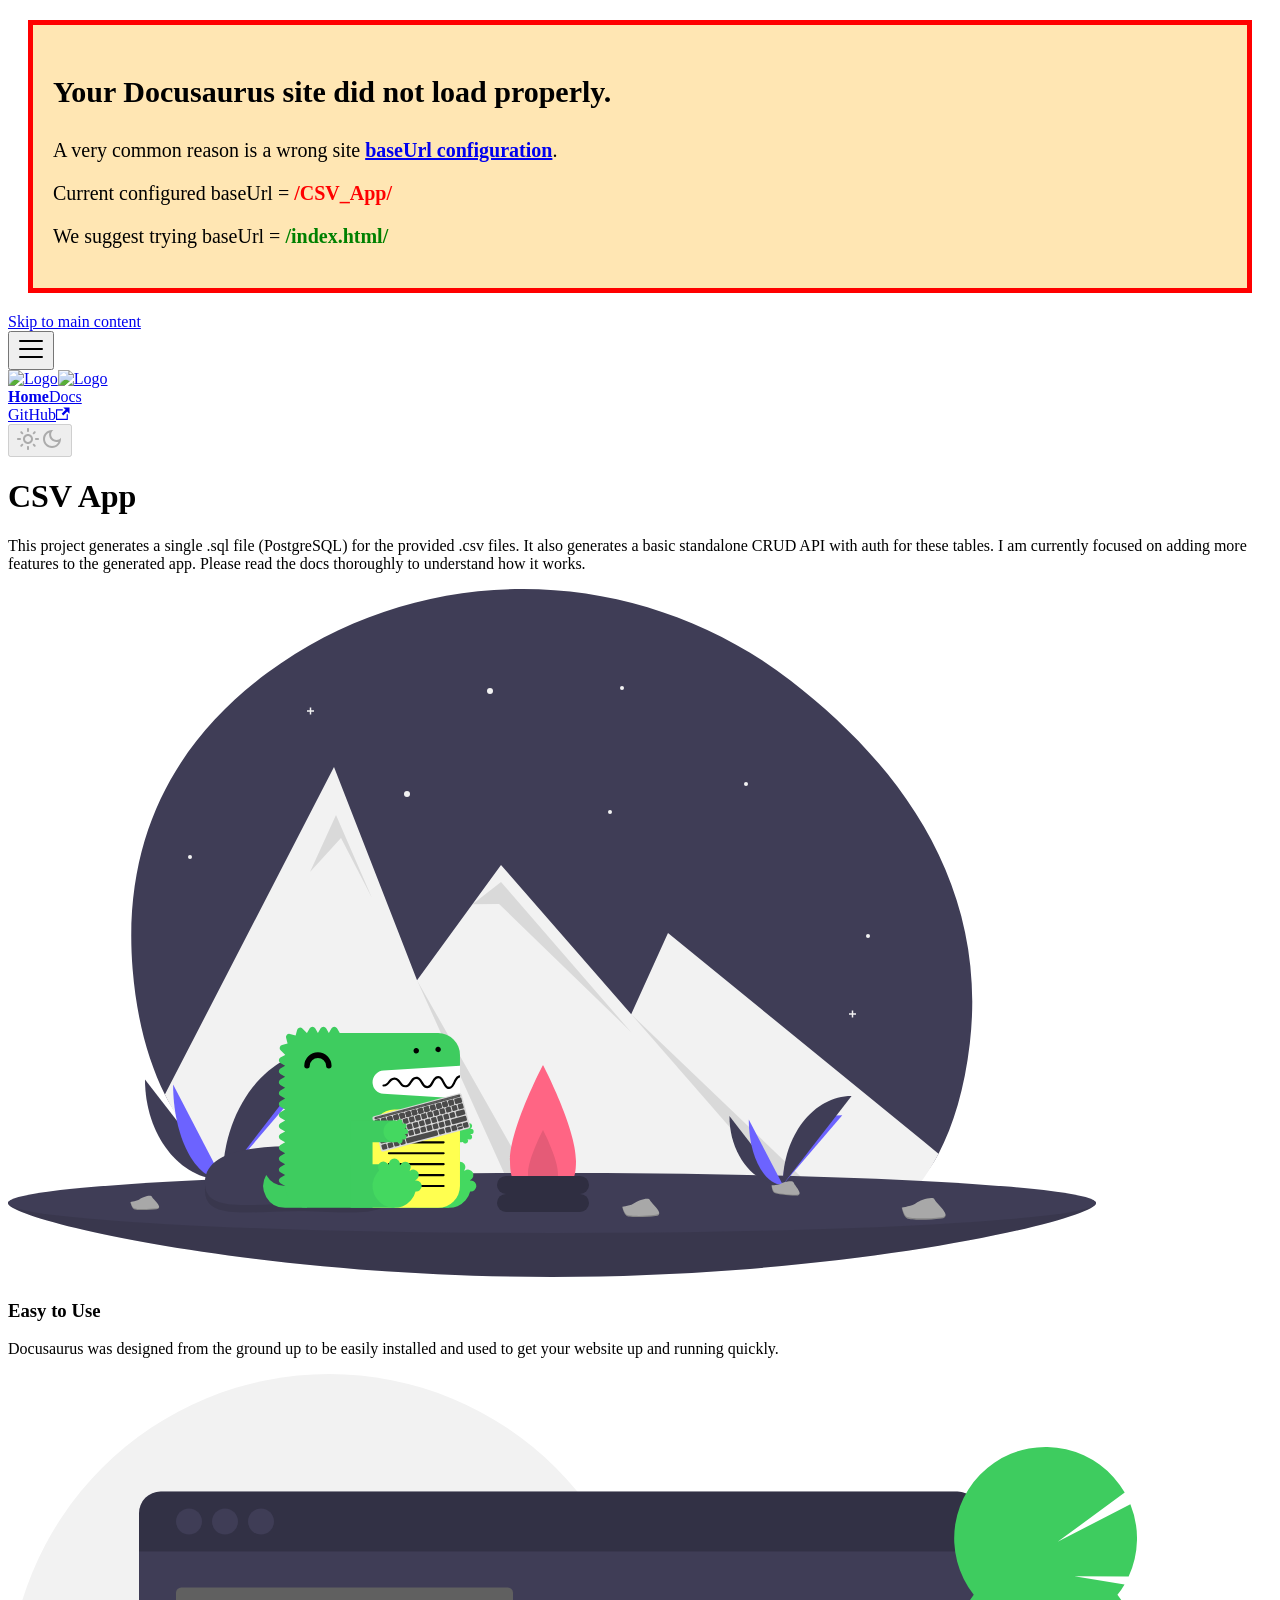
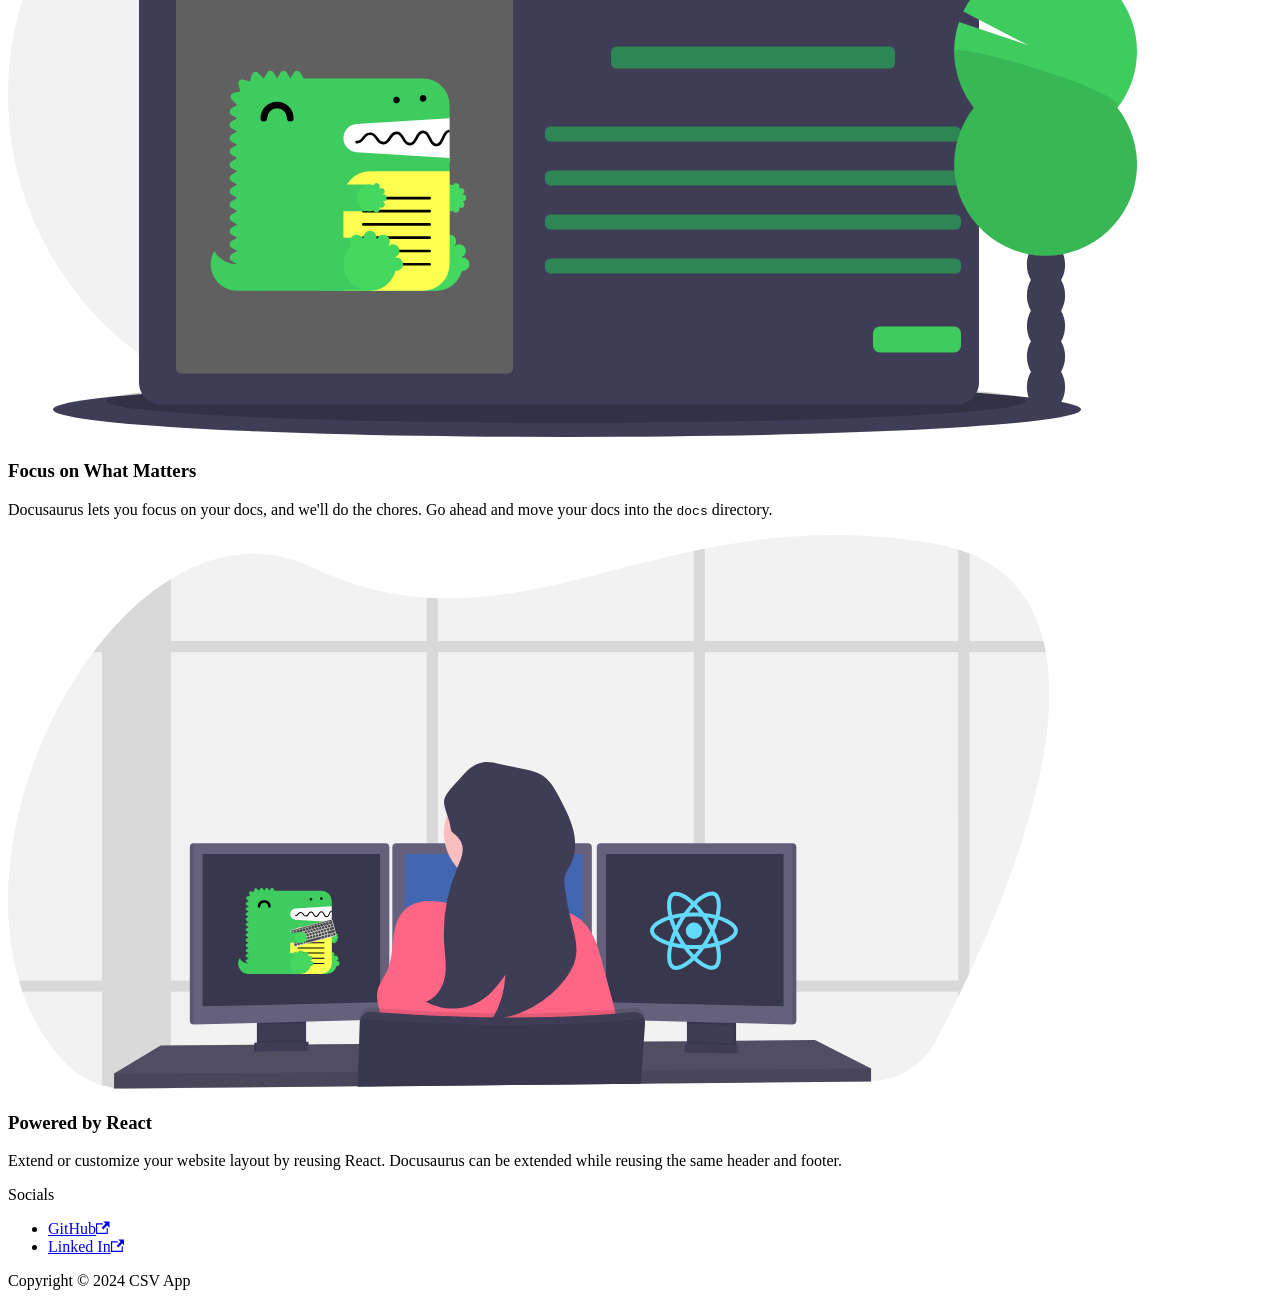
==== commit f63b65c4: "Deploy website - based on cdd8a1441eccbf02476b48617aaf2b20876d7a11" ====
--- a/index.html
+++ b/index.html
@@ -3,11 +3,11 @@
 <head>
 <meta charset="UTF-8">
 <meta name="generator" content="Docusaurus v3.5.2">
-<title data-rh="true">CSV App</title><meta data-rh="true" property="og:title" content="CSV App"><meta data-rh="true" name="viewport" content="width=device-width,initial-scale=1"><meta data-rh="true" name="twitter:card" content="summary_large_image"><meta data-rh="true" property="og:image" content="https://your-docusaurus-site.example.com/img/docusaurus-social-card.jpg"><meta data-rh="true" name="twitter:image" content="https://your-docusaurus-site.example.com/img/docusaurus-social-card.jpg"><meta data-rh="true" property="og:url" content="https://your-docusaurus-site.example.com/"><meta data-rh="true" property="og:locale" content="en"><meta data-rh="true" name="docusaurus_locale" content="en"><meta data-rh="true" name="docusaurus_tag" content="default"><meta data-rh="true" name="docsearch:language" content="en"><meta data-rh="true" name="docsearch:docusaurus_tag" content="default"><meta data-rh="true" name="description" content="Description will go into a meta tag in &lt;head /&gt;"><meta data-rh="true" property="og:description" content="Description will go into a meta tag in &lt;head /&gt;"><link data-rh="true" rel="icon" href="/img/favicon.ico"><link data-rh="true" rel="canonical" href="https://your-docusaurus-site.example.com/"><link data-rh="true" rel="alternate" href="https://your-docusaurus-site.example.com/" hreflang="en"><link data-rh="true" rel="alternate" href="https://your-docusaurus-site.example.com/" hreflang="x-default"><script data-rh="true">function insertBanner(){var n=document.createElement("div");n.id="__docusaurus-base-url-issue-banner-container";n.innerHTML='\n<div id="__docusaurus-base-url-issue-banner" style="border: thick solid red; background-color: rgb(255, 230, 179); margin: 20px; padding: 20px; font-size: 20px;">\n   <p style="font-weight: bold; font-size: 30px;">Your Docusaurus site did not load properly.</p>\n   <p>A very common reason is a wrong site <a href="https://docusaurus.io/docs/docusaurus.config.js/#baseUrl" style="font-weight: bold;">baseUrl configuration</a>.</p>\n   <p>Current configured baseUrl = <span style="font-weight: bold; color: red;">/</span>  (default value)</p>\n   <p>We suggest trying baseUrl = <span id="__docusaurus-base-url-issue-banner-suggestion-container" style="font-weight: bold; color: green;"></span></p>\n</div>\n',document.body.prepend(n);var e=document.getElementById("__docusaurus-base-url-issue-banner-suggestion-container"),s=window.location.pathname,o="/"===s.substr(-1)?s:s+"/";e.innerHTML=o}document.addEventListener("DOMContentLoaded",(function(){void 0===window.docusaurus&&insertBanner()}))</script><link rel="stylesheet" href="/assets/css/styles.91f3ca91.css">
-<script src="/assets/js/runtime~main.263c601c.js" defer="defer"></script>
-<script src="/assets/js/main.055524fd.js" defer="defer"></script>
+<title data-rh="true">CSV App</title><meta data-rh="true" property="og:title" content="CSV App"><meta data-rh="true" name="viewport" content="width=device-width,initial-scale=1"><meta data-rh="true" name="twitter:card" content="summary_large_image"><meta data-rh="true" property="og:image" content="https://your-docusaurus-site.example.com/CSV_App/img/docusaurus-social-card.jpg"><meta data-rh="true" name="twitter:image" content="https://your-docusaurus-site.example.com/CSV_App/img/docusaurus-social-card.jpg"><meta data-rh="true" property="og:url" content="https://your-docusaurus-site.example.com/CSV_App/"><meta data-rh="true" property="og:locale" content="en"><meta data-rh="true" name="docusaurus_locale" content="en"><meta data-rh="true" name="docusaurus_tag" content="default"><meta data-rh="true" name="docsearch:language" content="en"><meta data-rh="true" name="docsearch:docusaurus_tag" content="default"><meta data-rh="true" name="description" content="Description will go into a meta tag in &lt;head /&gt;"><meta data-rh="true" property="og:description" content="Description will go into a meta tag in &lt;head /&gt;"><link data-rh="true" rel="icon" href="/CSV_App/img/favicon.ico"><link data-rh="true" rel="canonical" href="https://your-docusaurus-site.example.com/CSV_App/"><link data-rh="true" rel="alternate" href="https://your-docusaurus-site.example.com/CSV_App/" hreflang="en"><link data-rh="true" rel="alternate" href="https://your-docusaurus-site.example.com/CSV_App/" hreflang="x-default"><script data-rh="true">function insertBanner(){var n=document.createElement("div");n.id="__docusaurus-base-url-issue-banner-container";n.innerHTML='\n<div id="__docusaurus-base-url-issue-banner" style="border: thick solid red; background-color: rgb(255, 230, 179); margin: 20px; padding: 20px; font-size: 20px;">\n   <p style="font-weight: bold; font-size: 30px;">Your Docusaurus site did not load properly.</p>\n   <p>A very common reason is a wrong site <a href="https://docusaurus.io/docs/docusaurus.config.js/#baseUrl" style="font-weight: bold;">baseUrl configuration</a>.</p>\n   <p>Current configured baseUrl = <span style="font-weight: bold; color: red;">/CSV_App/</span> </p>\n   <p>We suggest trying baseUrl = <span id="__docusaurus-base-url-issue-banner-suggestion-container" style="font-weight: bold; color: green;"></span></p>\n</div>\n',document.body.prepend(n);var e=document.getElementById("__docusaurus-base-url-issue-banner-suggestion-container"),s=window.location.pathname,o="/"===s.substr(-1)?s:s+"/";e.innerHTML=o}document.addEventListener("DOMContentLoaded",(function(){void 0===window.docusaurus&&insertBanner()}))</script><link rel="stylesheet" href="/CSV_App/assets/css/styles.91f3ca91.css">
+<script src="/CSV_App/assets/js/runtime~main.bd310992.js" defer="defer"></script>
+<script src="/CSV_App/assets/js/main.b6025d1c.js" defer="defer"></script>
 </head>
 <body class="navigation-with-keyboard">
-<script>!function(){function t(t){document.documentElement.setAttribute("data-theme",t)}var e=function(){try{return new URLSearchParams(window.location.search).get("docusaurus-theme")}catch(t){}}()||function(){try{return window.localStorage.getItem("theme")}catch(t){}}();t(null!==e?e:"light")}(),function(){try{const n=new URLSearchParams(window.location.search).entries();for(var[t,e]of n)if(t.startsWith("docusaurus-data-")){var a=t.replace("docusaurus-data-","data-");document.documentElement.setAttribute(a,e)}}catch(t){}}()</script><div id="__docusaurus"><div role="region" aria-label="Skip to main content"><a class="skipToContent_fXgn" href="#__docusaurus_skipToContent_fallback">Skip to main content</a></div><nav aria-label="Main" class="navbar navbar--fixed-top"><div class="navbar__inner"><div class="navbar__items"><button aria-label="Toggle navigation bar" aria-expanded="false" class="navbar__toggle clean-btn" type="button"><svg width="30" height="30" viewBox="0 0 30 30" aria-hidden="true"><path stroke="currentColor" stroke-linecap="round" stroke-miterlimit="10" stroke-width="2" d="M4 7h22M4 15h22M4 23h22"></path></svg></button><a class="navbar__brand" href="/"><div class="navbar__logo"><img src="/img/logo.svg" alt="Logo" class="themedComponent_mlkZ themedComponent--light_NVdE"><img src="/img/logo.svg" alt="Logo" class="themedComponent_mlkZ themedComponent--dark_xIcU"></div><b class="navbar__title text--truncate">Home</b></a><a class="navbar__item navbar__link" href="/docs/getting-started">Docs</a></div><div class="navbar__items navbar__items--right"><a href="https://github.com/mainlycricket/CSV_App" target="_blank" rel="noopener noreferrer" class="navbar__item navbar__link">GitHub<svg width="13.5" height="13.5" aria-hidden="true" viewBox="0 0 24 24" class="iconExternalLink_nPIU"><path fill="currentColor" d="M21 13v10h-21v-19h12v2h-10v15h17v-8h2zm3-12h-10.988l4.035 4-6.977 7.07 2.828 2.828 6.977-7.07 4.125 4.172v-11z"></path></svg></a><div class="toggle_vylO colorModeToggle_DEke"><button class="clean-btn toggleButton_gllP toggleButtonDisabled_aARS" type="button" disabled="" title="Switch between dark and light mode (currently light mode)" aria-label="Switch between dark and light mode (currently light mode)" aria-live="polite"><svg viewBox="0 0 24 24" width="24" height="24" class="lightToggleIcon_pyhR"><path fill="currentColor" d="M12,9c1.65,0,3,1.35,3,3s-1.35,3-3,3s-3-1.35-3-3S10.35,9,12,9 M12,7c-2.76,0-5,2.24-5,5s2.24,5,5,5s5-2.24,5-5 S14.76,7,12,7L12,7z M2,13l2,0c0.55,0,1-0.45,1-1s-0.45-1-1-1l-2,0c-0.55,0-1,0.45-1,1S1.45,13,2,13z M20,13l2,0c0.55,0,1-0.45,1-1 s-0.45-1-1-1l-2,0c-0.55,0-1,0.45-1,1S19.45,13,20,13z M11,2v2c0,0.55,0.45,1,1,1s1-0.45,1-1V2c0-0.55-0.45-1-1-1S11,1.45,11,2z M11,20v2c0,0.55,0.45,1,1,1s1-0.45,1-1v-2c0-0.55-0.45-1-1-1C11.45,19,11,19.45,11,20z M5.99,4.58c-0.39-0.39-1.03-0.39-1.41,0 c-0.39,0.39-0.39,1.03,0,1.41l1.06,1.06c0.39,0.39,1.03,0.39,1.41,0s0.39-1.03,0-1.41L5.99,4.58z M18.36,16.95 c-0.39-0.39-1.03-0.39-1.41,0c-0.39,0.39-0.39,1.03,0,1.41l1.06,1.06c0.39,0.39,1.03,0.39,1.41,0c0.39-0.39,0.39-1.03,0-1.41 L18.36,16.95z M19.42,5.99c0.39-0.39,0.39-1.03,0-1.41c-0.39-0.39-1.03-0.39-1.41,0l-1.06,1.06c-0.39,0.39-0.39,1.03,0,1.41 s1.03,0.39,1.41,0L19.42,5.99z M7.05,18.36c0.39-0.39,0.39-1.03,0-1.41c-0.39-0.39-1.03-0.39-1.41,0l-1.06,1.06 c-0.39,0.39-0.39,1.03,0,1.41s1.03,0.39,1.41,0L7.05,18.36z"></path></svg><svg viewBox="0 0 24 24" width="24" height="24" class="darkToggleIcon_wfgR"><path fill="currentColor" d="M9.37,5.51C9.19,6.15,9.1,6.82,9.1,7.5c0,4.08,3.32,7.4,7.4,7.4c0.68,0,1.35-0.09,1.99-0.27C17.45,17.19,14.93,19,12,19 c-3.86,0-7-3.14-7-7C5,9.07,6.81,6.55,9.37,5.51z M12,3c-4.97,0-9,4.03-9,9s4.03,9,9,9s9-4.03,9-9c0-0.46-0.04-0.92-0.1-1.36 c-0.98,1.37-2.58,2.26-4.4,2.26c-2.98,0-5.4-2.42-5.4-5.4c0-1.81,0.89-3.42,2.26-4.4C12.92,3.04,12.46,3,12,3L12,3z"></path></svg></button></div><div class="navbarSearchContainer_Bca1"></div></div></div><div role="presentation" class="navbar-sidebar__backdrop"></div></nav><div id="__docusaurus_skipToContent_fallback" class="main-wrapper mainWrapper_z2l0"><header class="hero hero--primary heroBanner_qdFl"><div class="container"><h1 class="hero__title">CSV App</h1><p>This project generates a single .sql file (PostgreSQL) for the provided .csv files. It also generates a basic standalone CRUD API with auth for these tables. I am currently focused on adding more features to the generated app. Please read the docs thoroughly to understand how it works.</p></div></header><main><section class="features_t9lD"><div class="container"><div class="row"><div class="col col--4"><div class="text--center"><svg xmlns="http://www.w3.org/2000/svg" width="1088" height="687.962" viewBox="0 0 1088 687.962" class="featureSvg_GfXr" role="img"><title>Easy to Use</title><g data-name="Group 12"><g data-name="Group 11"><path fill="#3f3d56" d="M961.81 454.442c-5.27 45.15-16.22 81.4-31.25 110.31-20 38.52-54.21 54.04-84.77 70.28a193 193 0 0 1-27.46 11.94c-55.61 19.3-117.85 14.18-166.74 3.99a657 657 0 0 0-104.09-13.16q-14.97-.675-29.97-.67c-15.42.02-293.07 5.29-360.67-131.57-16.69-33.76-28.13-75-32.24-125.27-11.63-142.12 52.29-235.46 134.74-296.47 155.97-115.41 369.76-110.57 523.43 7.88 102.36 78.9 198.2 198.31 179.02 362.74" data-name="Path 83"></path><path fill="#f2f2f2" d="M930.56 564.752c-20 38.52-47.21 64.04-77.77 80.28a193 193 0 0 1-27.46 11.94c-55.61 19.3-117.85 14.18-166.74 3.99a657 657 0 0 0-104.09-13.16q-14.97-.675-29.97-.67-23.13.03-46.25 1.72c-100.17 7.36-253.82-6.43-321.42-143.29L326 177.962l62.95 161.619 20.09 51.59 55.37-75.98L493 275.962l130.2 149.27 36.8-81.27 254.78 207.919 14.21 11.59Z" data-name="Path 84"></path><path d="m302 282.962 26-57 36 83-31-60Z" data-name="Path 85" opacity="0.1"></path><path d="M554.5 647.802q-14.97-.675-29.97-.67l-115.49-255.96Z" data-name="Path 86" opacity="0.1"></path><path d="M464.411 315.191 493 292.962l130 150-132-128Z" data-name="Path 87" opacity="0.1"></path><path d="M852.79 645.032a193 193 0 0 1-27.46 11.94L623.2 425.232Z" data-name="Path 88" opacity="0.1"></path><circle cx="3" cy="3" r="3" fill="#f2f2f2" data-name="Ellipse 11" transform="translate(479 98.962)"></circle><circle cx="3" cy="3" r="3" fill="#f2f2f2" data-name="Ellipse 12" transform="translate(396 201.962)"></circle><circle cx="2" cy="2" r="2" fill="#f2f2f2" data-name="Ellipse 13" transform="translate(600 220.962)"></circle><circle cx="2" cy="2" r="2" fill="#f2f2f2" data-name="Ellipse 14" transform="translate(180 265.962)"></circle><circle cx="2" cy="2" r="2" fill="#f2f2f2" data-name="Ellipse 15" transform="translate(612 96.962)"></circle><circle cx="2" cy="2" r="2" fill="#f2f2f2" data-name="Ellipse 16" transform="translate(736 192.962)"></circle><circle cx="2" cy="2" r="2" fill="#f2f2f2" data-name="Ellipse 17" transform="translate(858 344.962)"></circle><path fill="#f2f2f2" d="M306 121.222h-2.76v-2.76h-1.48v2.76H299v1.478h2.76v2.759h1.48V122.7H306Z" data-name="Path 89"></path><path fill="#f2f2f2" d="M848 424.222h-2.76v-2.76h-1.48v2.76H841v1.478h2.76v2.759h1.48V425.7H848Z" data-name="Path 90"></path><path fill="#3f3d56" d="M1088 613.962c0 16.569-243.557 74-544 74s-544-57.431-544-74 243.557 14 544 14 544-30.568 544-14" data-name="Path 91"></path><path d="M1088 613.962c0 16.569-243.557 74-544 74s-544-57.431-544-74 243.557 14 544 14 544-30.568 544-14" data-name="Path 92" opacity="0.1"></path><ellipse cx="544" cy="30" fill="#3f3d56" data-name="Ellipse 18" rx="544" ry="30" transform="translate(0 583.962)"></ellipse><path fill="#ff6584" d="M568 571.962c0 33.137-14.775 24-33 24s-33 9.137-33-24 33-96 33-96 33 62.863 33 96" data-name="Path 93"></path><path d="M550 584.641c0 15.062-6.716 10.909-15 10.909s-15 4.153-15-10.909 15-43.636 15-43.636 15 28.576 15 43.636" data-name="Path 94" opacity="0.1"></path><rect width="92" height="18" fill="#2f2e41" data-name="Rectangle 97" rx="9" transform="translate(489 604.962)"></rect><rect width="92" height="18" fill="#2f2e41" data-name="Rectangle 98" rx="9" transform="translate(489 586.962)"></rect><path fill="#3f3d56" d="M137 490.528c0 55.343 34.719 100.126 77.626 100.126" data-name="Path 95"></path><path fill="#6c63ff" d="M214.626 590.654c0-55.965 38.745-101.251 86.626-101.251" data-name="Path 96"></path><path fill="#6c63ff" d="M165.125 495.545c0 52.57 22.14 95.109 49.5 95.109" data-name="Path 97"></path><path fill="#3f3d56" d="M214.626 590.654c0-71.511 44.783-129.377 100.126-129.377" data-name="Path 98"></path><path fill="#a8a8a8" d="M198.3 591.36s11.009-.339 14.326-2.7 16.934-5.183 17.757-1.395 16.544 18.844 4.115 18.945-28.879-1.936-32.19-3.953-4.008-10.897-4.008-10.897" data-name="Path 99"></path><path d="M234.716 604.89c-12.429.1-28.879-1.936-32.19-3.953-2.522-1.536-3.527-7.048-3.863-9.591l-.368.014s.7 8.879 4.009 10.9 19.761 4.053 32.19 3.953c3.588-.029 4.827-1.305 4.759-3.2-.498 1.142-1.867 1.855-4.537 1.877" data-name="Path 100" opacity="0.2"></path><path fill="#3f3d56" d="M721.429 527.062c0 38.029 23.857 68.8 53.341 68.8" data-name="Path 101"></path><path fill="#6c63ff" d="M774.769 595.863c0-38.456 26.623-69.575 59.525-69.575" data-name="Path 102"></path><path fill="#6c63ff" d="M740.755 530.509c0 36.124 15.213 65.354 34.014 65.354" data-name="Path 103"></path><path fill="#3f3d56" d="M774.769 595.863c0-49.139 30.773-88.9 68.8-88.9" data-name="Path 104"></path><path fill="#a8a8a8" d="M763.548 596.348s7.565-.233 9.844-1.856 11.636-3.562 12.2-.958 11.368 12.949 2.828 13.018-19.844-1.33-22.119-2.716-2.753-7.488-2.753-7.488" data-name="Path 105"></path><path d="M788.574 605.645c-8.54.069-19.844-1.33-22.119-2.716-1.733-1.056-2.423-4.843-2.654-6.59l-.253.01s.479 6.1 2.755 7.487 13.579 2.785 22.119 2.716c2.465-.02 3.317-.9 3.27-2.2-.343.788-1.283 1.278-3.118 1.293" data-name="Path 106" opacity="0.2"></path><path fill="#a8a8a8" d="M893.813 618.699s11.36-1.729 14.5-4.591 16.89-7.488 18.217-3.667 19.494 17.447 6.633 19.107-30.153 1.609-33.835-.065-5.515-10.784-5.515-10.784" data-name="Path 107"></path><path d="M933.228 628.154c-12.86 1.659-30.153 1.609-33.835-.065-2.8-1.275-4.535-6.858-5.2-9.45l-.379.061s1.833 9.109 5.516 10.783 20.975 1.725 33.835.065c3.712-.479 4.836-1.956 4.529-3.906-.375 1.246-1.703 2.156-4.466 2.512" data-name="Path 108" opacity="0.2"></path><path fill="#a8a8a8" d="M614.26 617.881s9.587-1.459 12.237-3.875 14.255-6.32 15.374-3.095 16.452 14.725 5.6 16.125-25.448 1.358-28.555-.055-4.656-9.1-4.656-9.1" data-name="Path 109"></path><path d="M647.524 625.856c-10.853 1.4-25.448 1.358-28.555-.055-2.367-1.076-3.827-5.788-4.39-7.976l-.32.051s1.547 7.687 4.655 9.1 17.7 1.456 28.555.055c3.133-.4 4.081-1.651 3.822-3.3-.314 1.057-1.435 1.825-3.767 2.125" data-name="Path 110" opacity="0.2"></path><path fill="#a8a8a8" d="M122.389 613.09s7.463-1.136 9.527-3.016 11.1-4.92 11.969-2.409 12.808 11.463 4.358 12.553-19.811 1.057-22.23-.043-3.624-7.085-3.624-7.085" data-name="Path 111"></path><path d="M148.285 619.302c-8.449 1.09-19.811 1.057-22.23-.043-1.842-.838-2.979-4.506-3.417-6.209l-.249.04s1.2 5.984 3.624 7.085 13.781 1.133 22.23.043c2.439-.315 3.177-1.285 2.976-2.566-.246.818-1.119 1.416-2.934 1.65" data-name="Path 112" opacity="0.2"></path><path d="M383.7 601.318c0 30.22-42.124 20.873-93.7 20.873s-93.074 9.347-93.074-20.873 42.118-36.793 93.694-36.793 93.08 6.573 93.08 36.793" data-name="Path 113" opacity="0.1"></path><path fill="#3f3d56" d="M383.7 593.881c0 30.22-42.124 20.873-93.7 20.873s-93.074 9.347-93.074-20.873 42.114-36.8 93.69-36.8 93.084 6.576 93.084 36.8" data-name="Path 114"></path></g><path fill="#fff" fill-rule="evenodd" d="M360.175 475.732h91.791v37.153h-91.791Z" data-name="Path 40"></path><path fill="#3ecc5f" fill-rule="evenodd" d="M277.126 597.026a21.83 21.83 0 0 1-18.908-10.927 21.829 21.829 0 0 0 18.908 32.782h21.855v-21.855Z" data-name="Path 41"></path><path fill="#3ecc5f" fill-rule="evenodd" d="m375.451 481.607 76.514-4.782v-10.928a21.854 21.854 0 0 0-21.855-21.855h-98.347l-2.732-4.735a3.154 3.154 0 0 0-5.464 0l-2.732 4.732-2.732-4.732a3.154 3.154 0 0 0-5.464 0l-2.732 4.732-2.731-4.732a3.154 3.154 0 0 0-5.464 0l-2.732 4.735h-.071l-4.526-4.525a3.153 3.153 0 0 0-5.276 1.414l-1.5 5.577-5.674-1.521a3.154 3.154 0 0 0-3.863 3.864l1.52 5.679-5.575 1.494a3.155 3.155 0 0 0-1.416 5.278l4.526 4.526v.07l-4.735 2.731a3.154 3.154 0 0 0 0 5.464l4.732 2.732-4.732 2.732a3.154 3.154 0 0 0 0 5.464l4.732 2.732-4.732 2.731a3.154 3.154 0 0 0 0 5.464l4.732 2.732-4.732 2.727a3.154 3.154 0 0 0 0 5.464l4.735 2.736-4.735 2.732a3.154 3.154 0 0 0 0 5.464l4.732 2.732-4.732 2.732a3.154 3.154 0 0 0 0 5.464l4.732 2.732-4.732 2.731a3.154 3.154 0 0 0 0 5.464l4.732 2.732-4.732 2.732a3.154 3.154 0 0 0 0 5.464l4.732 2.732-4.732 2.731a3.154 3.154 0 0 0 0 5.464l4.732 2.732-4.732 2.731a3.154 3.154 0 0 0 0 5.464l4.732 2.732-4.732 2.735a3.154 3.154 0 0 0 0 5.464l4.732 2.732-4.732 2.728a3.154 3.154 0 0 0 0 5.464l4.732 2.732a21.854 21.854 0 0 0 21.858 21.855h131.13a21.854 21.854 0 0 0 21.855-21.855v-87.42l-76.514-4.782a11.632 11.632 0 0 1 0-23.219" data-name="Path 42"></path><path fill="#3ecc5f" fill-rule="evenodd" d="M408.255 618.882h32.782v-43.71h-32.782Z" data-name="Path 43"></path><path fill="#44d860" fill-rule="evenodd" d="M462.893 591.563a5 5 0 0 0-.7.07c-.042-.164-.081-.329-.127-.493a5.457 5.457 0 1 0-5.4-9.372q-.181-.185-.366-.367a5.454 5.454 0 1 0-9.384-5.4c-.162-.046-.325-.084-.486-.126a5.467 5.467 0 1 0-10.788 0c-.162.042-.325.08-.486.126a5.457 5.457 0 1 0-9.384 5.4 21.843 21.843 0 1 0 36.421 21.02 5.452 5.452 0 1 0 .7-10.858" data-name="Path 44"></path><path fill="#3ecc5f" fill-rule="evenodd" d="M419.183 553.317h32.782v-21.855h-32.782Z" data-name="Path 45"></path><path fill="#44d860" fill-rule="evenodd" d="M462.893 545.121a2.732 2.732 0 1 0 0-5.464 3 3 0 0 0-.349.035c-.022-.082-.04-.164-.063-.246a2.733 2.733 0 0 0-1.052-5.253 2.7 2.7 0 0 0-1.648.566q-.09-.093-.184-.184a2.7 2.7 0 0 0 .553-1.633 2.732 2.732 0 0 0-5.245-1.07 10.928 10.928 0 1 0 0 21.031 2.732 2.732 0 0 0 5.245-1.07 2.7 2.7 0 0 0-.553-1.633q.093-.09.184-.184a2.7 2.7 0 0 0 1.648.566 2.732 2.732 0 0 0 1.052-5.253q.033-.122.063-.246a3 3 0 0 0 .349.035" data-name="Path 46"></path><path fill-rule="evenodd" d="M320.836 479.556a2.73 2.73 0 0 1-2.732-2.732 8.2 8.2 0 0 0-16.391 0 2.732 2.732 0 0 1-5.464 0 13.66 13.66 0 0 1 27.319 0 2.73 2.73 0 0 1-2.732 2.732" data-name="Path 47"></path><path fill="#ffff50" fill-rule="evenodd" d="M364.546 618.881h65.565a21.854 21.854 0 0 0 21.855-21.855v-76.492h-65.565a21.854 21.854 0 0 0-21.855 21.855Z" data-name="Path 48"></path><path fill-rule="evenodd" d="M435.596 554.41h-54.681a1.093 1.093 0 1 1 0-2.185h54.681a1.093 1.093 0 0 1 0 2.185m0 21.855h-54.681a1.093 1.093 0 1 1 0-2.186h54.681a1.093 1.093 0 0 1 0 2.186m0 21.855h-54.681a1.093 1.093 0 1 1 0-2.185h54.681a1.093 1.093 0 0 1 0 2.185m0-54.434h-54.681a1.093 1.093 0 1 1 0-2.185h54.681a1.093 1.093 0 0 1 0 2.185m0 21.652h-54.681a1.093 1.093 0 1 1 0-2.186h54.681a1.093 1.093 0 0 1 0 2.186m0 21.855h-54.681a1.093 1.093 0 1 1 0-2.186h54.681a1.093 1.093 0 0 1 0 2.186m16.369-100.959c-.013 0-.024-.007-.037-.005-3.377.115-4.974 3.492-6.384 6.472-1.471 3.114-2.608 5.139-4.473 5.078-2.064-.074-3.244-2.406-4.494-4.874-1.436-2.835-3.075-6.049-6.516-5.929-3.329.114-4.932 3.053-6.346 5.646-1.5 2.762-2.529 4.442-4.5 4.364-2.106-.076-3.225-1.972-4.52-4.167-1.444-2.443-3.112-5.191-6.487-5.1-3.272.113-4.879 2.606-6.3 4.808-1.5 2.328-2.552 3.746-4.551 3.662-2.156-.076-3.27-1.65-4.558-3.472-1.447-2.047-3.077-4.363-6.442-4.251-3.2.109-4.807 2.153-6.224 3.954-1.346 1.709-2.4 3.062-4.621 2.977a1.094 1.094 0 0 0-.079 2.186c3.3.11 4.967-1.967 6.417-3.81 1.286-1.635 2.4-3.045 4.582-3.12 2.1-.09 3.091 1.218 4.584 3.327 1.417 2 3.026 4.277 6.263 4.394 3.391.114 5.022-2.42 6.467-4.663 1.292-2 2.406-3.734 4.535-3.807 1.959-.073 3.026 1.475 4.529 4.022 1.417 2.4 3.023 5.121 6.324 5.241 3.415.118 5.064-2.863 6.5-5.5 1.245-2.282 2.419-4.437 4.5-4.509 1.959-.046 2.981 1.743 4.492 4.732 1.412 2.79 3.013 5.95 6.365 6.071h.185c3.348 0 4.937-3.36 6.343-6.331 1.245-2.634 2.423-5.114 4.444-5.216Z" data-name="Path 49"></path><path fill="#3ecc5f" fill-rule="evenodd" d="M342.691 618.882h43.71v-43.71h-43.71Z" data-name="Path 50"></path><g data-name="Group 8" transform="rotate(-14.98 2188.845 -1120.376)"><rect width="92.361" height="36.462" fill="#d8d8d8" data-name="Rectangle 3" rx="2"></rect><g fill="#4a4a4a" data-name="Group 2" transform="translate(1.531 23.03)"><rect width="5.336" height="5.336" data-name="Rectangle 4" rx="1" transform="translate(16.797)"></rect><rect width="5.336" height="5.336" data-name="Rectangle 5" rx="1" transform="translate(23.12)"></rect><rect width="5.336" height="5.336" data-name="Rectangle 6" rx="1" transform="translate(29.444)"></rect><rect width="5.336" height="5.336" data-name="Rectangle 7" rx="1" transform="translate(35.768)"></rect><rect width="5.336" height="5.336" data-name="Rectangle 8" rx="1" transform="translate(42.091)"></rect><rect width="5.336" height="5.336" data-name="Rectangle 9" rx="1" transform="translate(48.415)"></rect><rect width="5.336" height="5.336" data-name="Rectangle 10" rx="1" transform="translate(54.739)"></rect><rect width="5.336" height="5.336" data-name="Rectangle 11" rx="1" transform="translate(61.063)"></rect><rect width="5.336" height="5.336" data-name="Rectangle 12" rx="1" transform="translate(67.386)"></rect><path fill-rule="evenodd" d="M1.093 0h13.425a1.093 1.093 0 0 1 1.093 1.093v3.15a1.093 1.093 0 0 1-1.093 1.093H1.093A1.093 1.093 0 0 1 0 4.243v-3.15A1.093 1.093 0 0 1 1.093 0M75 0h13.426a1.093 1.093 0 0 1 1.093 1.093v3.15a1.093 1.093 0 0 1-1.093 1.093H75a1.093 1.093 0 0 1-1.093-1.093v-3.15A1.093 1.093 0 0 1 75 0" data-name="Path 51"></path></g><g fill="#4a4a4a" data-name="Group 3" transform="translate(1.531 10.261)"><path fill-rule="evenodd" d="M1.093 0h5.125A1.093 1.093 0 0 1 7.31 1.093v3.149a1.093 1.093 0 0 1-1.092 1.093H1.093A1.093 1.093 0 0 1 0 4.242V1.093A1.093 1.093 0 0 1 1.093 0" data-name="Path 52"></path><rect width="5.336" height="5.336" data-name="Rectangle 13" rx="1" transform="translate(8.299)"></rect><rect width="5.336" height="5.336" data-name="Rectangle 14" rx="1" transform="translate(14.623)"></rect><rect width="5.336" height="5.336" data-name="Rectangle 15" rx="1" transform="translate(20.947)"></rect><rect width="5.336" height="5.336" data-name="Rectangle 16" rx="1" transform="translate(27.271)"></rect><rect width="5.336" height="5.336" data-name="Rectangle 17" rx="1" transform="translate(33.594)"></rect><rect width="5.336" height="5.336" data-name="Rectangle 18" rx="1" transform="translate(39.918)"></rect><rect width="5.336" height="5.336" data-name="Rectangle 19" rx="1" transform="translate(46.242)"></rect><rect width="5.336" height="5.336" data-name="Rectangle 20" rx="1" transform="translate(52.565)"></rect><rect width="5.336" height="5.336" data-name="Rectangle 21" rx="1" transform="translate(58.888)"></rect><rect width="5.336" height="5.336" data-name="Rectangle 22" rx="1" transform="translate(65.212)"></rect><rect width="5.336" height="5.336" data-name="Rectangle 23" rx="1" transform="translate(71.536)"></rect><rect width="5.336" height="5.336" data-name="Rectangle 24" rx="1" transform="translate(77.859)"></rect><rect width="5.336" height="5.336" data-name="Rectangle 25" rx="1" transform="translate(84.183)"></rect></g><g fill="#4a4a4a" data-name="Group 4" transform="rotate(180 45.525 4.773)"><path fill-rule="evenodd" d="M1.093 0h5.126a1.093 1.093 0 0 1 1.093 1.093v3.15a1.093 1.093 0 0 1-1.093 1.093H1.093A1.093 1.093 0 0 1 0 4.243v-3.15A1.093 1.093 0 0 1 1.093 0" data-name="Path 53"></path><rect width="5.336" height="5.336" data-name="Rectangle 26" rx="1" transform="translate(8.299)"></rect><rect width="5.336" height="5.336" data-name="Rectangle 27" rx="1" transform="translate(14.623)"></rect><rect width="5.336" height="5.336" data-name="Rectangle 28" rx="1" transform="translate(20.947)"></rect><rect width="5.336" height="5.336" data-name="Rectangle 29" rx="1" transform="translate(27.271)"></rect><rect width="5.336" height="5.336" data-name="Rectangle 30" rx="1" transform="translate(33.594)"></rect><rect width="5.336" height="5.336" data-name="Rectangle 31" rx="1" transform="translate(39.918)"></rect><rect width="5.336" height="5.336" data-name="Rectangle 32" rx="1" transform="translate(46.242)"></rect><rect width="5.336" height="5.336" data-name="Rectangle 33" rx="1" transform="translate(52.565)"></rect><rect width="5.336" height="5.336" data-name="Rectangle 34" rx="1" transform="translate(58.889)"></rect><rect width="5.336" height="5.336" data-name="Rectangle 35" rx="1" transform="translate(65.213)"></rect><rect width="5.336" height="5.336" data-name="Rectangle 36" rx="1" transform="translate(71.537)"></rect><rect width="5.336" height="5.336" data-name="Rectangle 37" rx="1" transform="translate(77.86)"></rect><rect width="5.336" height="5.336" data-name="Rectangle 38" rx="1" transform="translate(84.183)"></rect><rect width="5.336" height="5.336" data-name="Rectangle 39" rx="1" transform="translate(8.299)"></rect><rect width="5.336" height="5.336" data-name="Rectangle 40" rx="1" transform="translate(14.623)"></rect><rect width="5.336" height="5.336" data-name="Rectangle 41" rx="1" transform="translate(20.947)"></rect><rect width="5.336" height="5.336" data-name="Rectangle 42" rx="1" transform="translate(27.271)"></rect><rect width="5.336" height="5.336" data-name="Rectangle 43" rx="1" transform="translate(33.594)"></rect><rect width="5.336" height="5.336" data-name="Rectangle 44" rx="1" transform="translate(39.918)"></rect><rect width="5.336" height="5.336" data-name="Rectangle 45" rx="1" transform="translate(46.242)"></rect><rect width="5.336" height="5.336" data-name="Rectangle 46" rx="1" transform="translate(52.565)"></rect><rect width="5.336" height="5.336" data-name="Rectangle 47" rx="1" transform="translate(58.889)"></rect><rect width="5.336" height="5.336" data-name="Rectangle 48" rx="1" transform="translate(65.213)"></rect><rect width="5.336" height="5.336" data-name="Rectangle 49" rx="1" transform="translate(71.537)"></rect><rect width="5.336" height="5.336" data-name="Rectangle 50" rx="1" transform="translate(77.86)"></rect><rect width="5.336" height="5.336" data-name="Rectangle 51" rx="1" transform="translate(84.183)"></rect></g><g fill="#4a4a4a" data-name="Group 6"><path fill-rule="evenodd" d="M2.624 16.584h7.3a1.093 1.093 0 0 1 1.092 1.093v3.15a1.093 1.093 0 0 1-1.093 1.093h-7.3a1.093 1.093 0 0 1-1.092-1.093v-3.149a1.093 1.093 0 0 1 1.093-1.094" data-name="Path 54"></path><g data-name="Group 5" transform="translate(12.202 16.584)"><rect width="5.336" height="5.336" data-name="Rectangle 52" rx="1"></rect><rect width="5.336" height="5.336" data-name="Rectangle 53" rx="1" transform="translate(6.324)"></rect><rect width="5.336" height="5.336" data-name="Rectangle 54" rx="1" transform="translate(12.647)"></rect><rect width="5.336" height="5.336" data-name="Rectangle 55" rx="1" transform="translate(18.971)"></rect><rect width="5.336" height="5.336" data-name="Rectangle 56" rx="1" transform="translate(25.295)"></rect><rect width="5.336" height="5.336" data-name="Rectangle 57" rx="1" transform="translate(31.619)"></rect><rect width="5.336" height="5.336" data-name="Rectangle 58" rx="1" transform="translate(37.942)"></rect><rect width="5.336" height="5.336" data-name="Rectangle 59" rx="1" transform="translate(44.265)"></rect><rect width="5.336" height="5.336" data-name="Rectangle 60" rx="1" transform="translate(50.589)"></rect><rect width="5.336" height="5.336" data-name="Rectangle 61" rx="1" transform="translate(56.912)"></rect><rect width="5.336" height="5.336" data-name="Rectangle 62" rx="1" transform="translate(63.236)"></rect></g><path fill-rule="evenodd" d="M83.053 16.584h6.906a1.093 1.093 0 0 1 1.091 1.093v3.15a1.093 1.093 0 0 1-1.091 1.093h-6.907a1.093 1.093 0 0 1-1.093-1.093v-3.149a1.093 1.093 0 0 1 1.093-1.094Z" data-name="Path 55"></path></g><g fill="#4a4a4a" data-name="Group 7" transform="translate(1.531 29.627)"><rect width="5.336" height="5.336" data-name="Rectangle 63" rx="1"></rect><rect width="5.336" height="5.336" data-name="Rectangle 64" rx="1" transform="translate(6.324)"></rect><rect width="5.336" height="5.336" data-name="Rectangle 65" rx="1" transform="translate(12.647)"></rect><rect width="5.336" height="5.336" data-name="Rectangle 66" rx="1" transform="translate(18.971)"></rect><path fill-rule="evenodd" d="M26.387 0h30.422a1.093 1.093 0 0 1 1.093 1.093v3.151a1.093 1.093 0 0 1-1.093 1.093H26.387a1.093 1.093 0 0 1-1.093-1.093V1.093A1.093 1.093 0 0 1 26.387 0m33.594 0h3.942a1.093 1.093 0 0 1 1.093 1.093v3.151a1.093 1.093 0 0 1-1.093 1.093h-3.942a1.093 1.093 0 0 1-1.093-1.093V1.093A1.093 1.093 0 0 1 59.981 0" data-name="Path 56"></path><rect width="5.336" height="5.336" data-name="Rectangle 67" rx="1" transform="translate(66.003)"></rect><rect width="5.336" height="5.336" data-name="Rectangle 68" rx="1" transform="translate(72.327)"></rect><rect width="5.336" height="5.336" data-name="Rectangle 69" rx="1" transform="translate(84.183)"></rect><path d="M78.254 2.273v-1.18A1.093 1.093 0 0 1 79.347 0h3.15a1.093 1.093 0 0 1 1.093 1.093v1.18Z" data-name="Path 57"></path><path d="M83.591 3.063v1.18a1.093 1.093 0 0 1-1.093 1.093h-3.15a1.093 1.093 0 0 1-1.093-1.093v-1.18Z" data-name="Path 58"></path></g><rect width="88.927" height="2.371" fill="#4a4a4a" data-name="Rectangle 70" rx="1.085" transform="translate(1.925 1.17)"></rect><rect width="4.986" height="1.581" fill="#d8d8d8" data-name="Rectangle 71" opacity="0.136" rx="0.723" transform="translate(4.1 1.566)"></rect><rect width="4.986" height="1.581" fill="#d8d8d8" data-name="Rectangle 72" opacity="0.136" rx="0.723" transform="translate(10.923 1.566)"></rect><rect width="4.986" height="1.581" fill="#d8d8d8" data-name="Rectangle 73" opacity="0.136" rx="0.723" transform="translate(16.173 1.566)"></rect><rect width="4.986" height="1.581" fill="#d8d8d8" data-name="Rectangle 74" opacity="0.136" rx="0.723" transform="translate(21.421 1.566)"></rect><rect width="4.986" height="1.581" fill="#d8d8d8" data-name="Rectangle 75" opacity="0.136" rx="0.723" transform="translate(26.671 1.566)"></rect><rect width="4.986" height="1.581" fill="#d8d8d8" data-name="Rectangle 76" opacity="0.136" rx="0.723" transform="translate(33.232 1.566)"></rect><rect width="4.986" height="1.581" fill="#d8d8d8" data-name="Rectangle 77" opacity="0.136" rx="0.723" transform="translate(38.48 1.566)"></rect><rect width="4.986" height="1.581" fill="#d8d8d8" data-name="Rectangle 78" opacity="0.136" rx="0.723" transform="translate(43.73 1.566)"></rect><rect width="4.986" height="1.581" fill="#d8d8d8" data-name="Rectangle 79" opacity="0.136" rx="0.723" transform="translate(48.978 1.566)"></rect><rect width="4.986" height="1.581" fill="#d8d8d8" data-name="Rectangle 80" opacity="0.136" rx="0.723" transform="translate(55.54 1.566)"></rect><rect width="4.986" height="1.581" fill="#d8d8d8" data-name="Rectangle 81" opacity="0.136" rx="0.723" transform="translate(60.788 1.566)"></rect><rect width="4.986" height="1.581" fill="#d8d8d8" data-name="Rectangle 82" opacity="0.136" rx="0.723" transform="translate(66.038 1.566)"></rect><rect width="4.986" height="1.581" fill="#d8d8d8" data-name="Rectangle 83" opacity="0.136" rx="0.723" transform="translate(72.599 1.566)"></rect><rect width="4.986" height="1.581" fill="#d8d8d8" data-name="Rectangle 84" opacity="0.136" rx="0.723" transform="translate(77.847 1.566)"></rect><rect width="4.986" height="1.581" fill="#d8d8d8" data-name="Rectangle 85" opacity="0.136" rx="0.723" transform="translate(83.097 1.566)"></rect></g><path fill="#44d860" fill-rule="evenodd" d="M408.256 591.563a5.4 5.4 0 0 0-.7.07c-.042-.164-.081-.329-.127-.493a5.457 5.457 0 1 0-5.4-9.372q-.181-.185-.366-.367a5.454 5.454 0 1 0-9.384-5.4c-.162-.046-.325-.084-.486-.126a5.467 5.467 0 1 0-10.788 0c-.162.042-.325.08-.486.126a5.457 5.457 0 1 0-9.384 5.4 21.843 21.843 0 1 0 36.421 21.02 5.452 5.452 0 1 0 .7-10.858" data-name="Path 59"></path><path fill="#3ecc5f" fill-rule="evenodd" d="M342.691 553.317h43.71v-21.855h-43.71Z" data-name="Path 60"></path><path fill="#44d860" fill-rule="evenodd" d="M397.328 545.121a2.732 2.732 0 1 0 0-5.464 3 3 0 0 0-.349.035c-.022-.082-.04-.164-.063-.246a2.733 2.733 0 0 0-1.052-5.253 2.7 2.7 0 0 0-1.648.566q-.09-.093-.184-.184a2.7 2.7 0 0 0 .553-1.633 2.732 2.732 0 0 0-5.245-1.07 10.928 10.928 0 1 0 0 21.031 2.732 2.732 0 0 0 5.245-1.07 2.7 2.7 0 0 0-.553-1.633q.093-.09.184-.184a2.7 2.7 0 0 0 1.648.566 2.732 2.732 0 0 0 1.052-5.253q.033-.122.063-.246a3 3 0 0 0 .349.035" data-name="Path 61"></path><path fill-rule="evenodd" d="M408.256 464.531a3 3 0 0 1-.535-.055 2.8 2.8 0 0 1-.514-.153 3 3 0 0 1-.471-.251 4 4 0 0 1-.415-.339 3 3 0 0 1-.338-.415 2.7 2.7 0 0 1-.459-1.517 3 3 0 0 1 .055-.535 3 3 0 0 1 .152-.514 3 3 0 0 1 .252-.47 2.6 2.6 0 0 1 .753-.754 3 3 0 0 1 .471-.251 2.8 2.8 0 0 1 .514-.153 2.5 2.5 0 0 1 1.071 0 2.7 2.7 0 0 1 .983.4 4 4 0 0 1 .415.339 4 4 0 0 1 .339.415 3 3 0 0 1 .251.47 2.9 2.9 0 0 1 .208 1.049 2.77 2.77 0 0 1-.8 1.934 4 4 0 0 1-.415.339 2.72 2.72 0 0 1-1.519.459m21.855-1.366a2.8 2.8 0 0 1-1.935-.8 4 4 0 0 1-.338-.415 2.7 2.7 0 0 1-.459-1.519 2.8 2.8 0 0 1 .8-1.934 4 4 0 0 1 .415-.339 3 3 0 0 1 .471-.251 2.8 2.8 0 0 1 .514-.153 2.5 2.5 0 0 1 1.071 0 2.7 2.7 0 0 1 .983.4 4 4 0 0 1 .415.339 2.8 2.8 0 0 1 .8 1.934 3 3 0 0 1-.055.535 3 3 0 0 1-.153.514 4 4 0 0 1-.251.47 4 4 0 0 1-.339.415 4 4 0 0 1-.415.339 2.72 2.72 0 0 1-1.519.459" data-name="Path 62"></path></g></svg></div><div class="text--center padding-horiz--md"><h3>Easy to Use</h3><p>Docusaurus was designed from the ground up to be easily installed and used to get your website up and running quickly.</p></div></div><div class="col col--4"><div class="text--center"><svg xmlns="http://www.w3.org/2000/svg" width="1129" height="663" viewBox="0 0 1129 663" class="featureSvg_GfXr" role="img"><title>Focus on What Matters</title><circle cx="321" cy="321" r="321" fill="#f2f2f2"></circle><ellipse cx="559" cy="635.5" fill="#3f3d56" rx="514" ry="27.5"></ellipse><ellipse cx="558" cy="627" opacity="0.2" rx="460" ry="22"></ellipse><path fill="#3f3d56" d="M131 152.5h840v50H131z"></path><path fill="#3f3d56" d="M131 608.83a21.67 21.67 0 0 0 21.67 21.67h796.66A21.67 21.67 0 0 0 971 608.83V177.5H131ZM949.33 117.5H152.67A21.67 21.67 0 0 0 131 139.17v38.33h840v-38.33a21.67 21.67 0 0 0-21.67-21.67"></path><path d="M949.33 117.5H152.67A21.67 21.67 0 0 0 131 139.17v38.33h840v-38.33a21.67 21.67 0 0 0-21.67-21.67" opacity="0.2"></path><circle cx="181" cy="147.5" r="13" fill="#3f3d56"></circle><circle cx="217" cy="147.5" r="13" fill="#3f3d56"></circle><circle cx="253" cy="147.5" r="13" fill="#3f3d56"></circle><rect width="337" height="386" x="168" y="213.5" fill="#606060" rx="5.335"></rect><rect width="284" height="22" x="603" y="272.5" fill="#2e8555" rx="5.476"></rect><rect width="416" height="15" x="537" y="352.5" fill="#2e8555" rx="5.476"></rect><rect width="416" height="15" x="537" y="396.5" fill="#2e8555" rx="5.476"></rect><rect width="416" height="15" x="537" y="440.5" fill="#2e8555" rx="5.476"></rect><rect width="416" height="15" x="537" y="484.5" fill="#2e8555" rx="5.476"></rect><rect width="88" height="26" x="865" y="552.5" fill="#3ecc5f" rx="7.028"></rect><path fill="#3f3d56" d="M1053.103 506.116a30.1 30.1 0 0 0 3.983-15.266c0-13.797-8.544-24.98-19.083-24.98s-19.082 11.183-19.082 24.98a30.1 30.1 0 0 0 3.983 15.266 31.25 31.25 0 0 0 0 30.532 31.25 31.25 0 0 0 0 30.532 31.25 31.25 0 0 0 0 30.532 30.1 30.1 0 0 0-3.983 15.266c0 13.797 8.543 24.981 19.082 24.981s19.083-11.184 19.083-24.98a30.1 30.1 0 0 0-3.983-15.267 31.25 31.25 0 0 0 0-30.532 31.25 31.25 0 0 0 0-30.532 31.25 31.25 0 0 0 0-30.532"></path><ellipse cx="1038.003" cy="460.318" fill="#3f3d56" rx="19.083" ry="24.981"></ellipse><ellipse cx="1038.003" cy="429.786" fill="#3f3d56" rx="19.083" ry="24.981"></ellipse><path fill="#3ecc5f" fill-rule="evenodd" d="M1109.439 220.845a92 92 0 0 0 7.106-10.461l-50.14-8.235 54.228.403a91.57 91.57 0 0 0 1.746-72.426l-72.755 37.742 67.097-49.321A91.413 91.413 0 1 0 965.75 220.845a91.5 91.5 0 0 0-10.425 16.67l65.087 33.814-69.4-23.292a91.46 91.46 0 0 0 14.738 85.837 91.406 91.406 0 1 0 143.689 0 91.42 91.42 0 0 0 0-113.03"></path><path d="M946.189 277.36a91 91 0 0 0 19.56 56.514 91.406 91.406 0 1 0 143.69 0c12.25-15.553-163.25-66.774-163.25-56.515" opacity="0.1"></path><path fill="#fff" fill-rule="evenodd" d="M330.12 342.936h111.474v45.12H330.12Z"></path><path fill="#3ecc5f" fill-rule="evenodd" d="M229.263 490.241a26.51 26.51 0 0 1-22.963-13.27 26.51 26.51 0 0 0 22.963 39.812h26.541V490.24Z"></path><path fill="#3ecc5f" fill-rule="evenodd" d="m348.672 350.07 92.922-5.807v-13.27a26.54 26.54 0 0 0-26.541-26.542H295.616l-3.318-5.746a3.83 3.83 0 0 0-6.635 0l-3.318 5.746-3.317-5.746a3.83 3.83 0 0 0-6.636 0l-3.317 5.746-3.318-5.746a3.83 3.83 0 0 0-6.635 0l-3.318 5.746c-.03 0-.056.004-.086.004l-5.497-5.495a3.83 3.83 0 0 0-6.407 1.717l-1.817 6.773-6.89-1.847a3.83 3.83 0 0 0-4.691 4.693l1.844 6.891-6.77 1.814a3.832 3.832 0 0 0-1.72 6.41l5.497 5.497q-.002.041-.004.085l-5.747 3.317a3.83 3.83 0 0 0 0 6.636l5.747 3.317-5.747 3.318a3.83 3.83 0 0 0 0 6.635l5.747 3.318-5.747 3.318a3.83 3.83 0 0 0 0 6.635l5.747 3.318-5.747 3.317a3.83 3.83 0 0 0 0 6.636l5.747 3.317-5.747 3.318a3.83 3.83 0 0 0 0 6.636l5.747 3.317-5.747 3.318a3.83 3.83 0 0 0 0 6.635l5.747 3.318-5.747 3.318a3.83 3.83 0 0 0 0 6.635l5.747 3.318-5.747 3.317a3.83 3.83 0 0 0 0 6.636l5.747 3.317-5.747 3.318a3.83 3.83 0 0 0 0 6.635l5.747 3.318-5.747 3.318a3.83 3.83 0 0 0 0 6.635l5.747 3.318-5.747 3.317a3.83 3.83 0 0 0 0 6.636l5.747 3.317-5.747 3.318a3.83 3.83 0 0 0 0 6.635l5.747 3.318a26.54 26.54 0 0 0 26.541 26.542h159.249a26.54 26.54 0 0 0 26.541-26.542V384.075l-92.922-5.807a14.126 14.126 0 0 1 0-28.197"></path><path fill="#3ecc5f" fill-rule="evenodd" d="M388.511 516.783h39.812V463.7h-39.812Z"></path><path fill="#44d860" fill-rule="evenodd" d="M454.865 483.606a7 7 0 0 0-.848.085q-.073-.3-.154-.599a6.627 6.627 0 1 0-6.557-11.382q-.22-.225-.445-.446a6.624 6.624 0 1 0-11.397-6.564c-.196-.055-.394-.102-.59-.152a6.64 6.64 0 1 0-13.101 0c-.197.05-.394.097-.59.152a6.628 6.628 0 1 0-11.398 6.564 26.528 26.528 0 1 0 44.232 25.528 6.621 6.621 0 1 0 .848-13.186"></path><path fill="#3ecc5f" fill-rule="evenodd" d="M401.782 437.158h39.812v-26.541h-39.812Z"></path><path fill="#44d860" fill-rule="evenodd" d="M454.865 427.205a3.318 3.318 0 0 0 0-6.635 3 3 0 0 0-.424.042c-.026-.1-.049-.199-.077-.298a3.319 3.319 0 0 0-1.278-6.38 3.28 3.28 0 0 0-2 .688q-.11-.113-.224-.223a3.3 3.3 0 0 0 .672-1.983 3.318 3.318 0 0 0-6.37-1.299 13.27 13.27 0 1 0 0 25.541 3.318 3.318 0 0 0 6.37-1.3 3.3 3.3 0 0 0-.672-1.982q.114-.11.223-.223a3.28 3.28 0 0 0 2.001.688 3.318 3.318 0 0 0 1.278-6.38c.028-.098.05-.199.077-.298a3 3 0 0 0 .424.042"></path><path fill-rule="evenodd" d="M282.345 347.581a3.32 3.32 0 0 1-3.317-3.318 9.953 9.953 0 1 0-19.906 0 3.318 3.318 0 1 1-6.636 0 16.588 16.588 0 1 1 33.177 0 3.32 3.32 0 0 1-3.318 3.318"></path><path fill="#ffff50" fill-rule="evenodd" d="M335.428 516.783h79.625a26.54 26.54 0 0 0 26.541-26.542v-92.895H361.97a26.54 26.54 0 0 0-26.542 26.542Z"></path><path fill-rule="evenodd" d="M421.714 438.485h-66.406a1.327 1.327 0 0 1 0-2.654h66.406a1.327 1.327 0 0 1 0 2.654m0 26.542h-66.406a1.327 1.327 0 1 1 0-2.654h66.406a1.327 1.327 0 0 1 0 2.654m0 26.541h-66.406a1.327 1.327 0 1 1 0-2.654h66.406a1.327 1.327 0 0 1 0 2.654m0-66.106h-66.406a1.327 1.327 0 0 1 0-2.655h66.406a1.327 1.327 0 0 1 0 2.655m0 26.294h-66.406a1.327 1.327 0 0 1 0-2.654h66.406a1.327 1.327 0 0 1 0 2.654m0 26.542h-66.406a1.327 1.327 0 0 1 0-2.655h66.406a1.327 1.327 0 0 1 0 2.655m19.88-122.607c-.016 0-.03-.008-.045-.007-4.1.14-6.04 4.241-7.753 7.86-1.786 3.783-3.168 6.242-5.432 6.167-2.506-.09-3.94-2.922-5.458-5.918-1.744-3.443-3.734-7.347-7.913-7.201-4.042.138-5.99 3.708-7.706 6.857-1.828 3.355-3.071 5.394-5.47 5.3-2.557-.093-3.916-2.395-5.488-5.06-1.753-2.967-3.78-6.304-7.878-6.19-3.973.137-5.925 3.166-7.648 5.84-1.822 2.826-3.098 4.549-5.527 4.447-2.618-.093-3.97-2.004-5.535-4.216-1.757-2.486-3.737-5.3-7.823-5.163-3.886.133-5.838 2.615-7.56 4.802-1.634 2.075-2.91 3.718-5.611 3.615a1.328 1.328 0 1 0-.096 2.654c4.004.134 6.032-2.389 7.793-4.628 1.562-1.985 2.91-3.698 5.564-3.789 2.556-.108 3.754 1.48 5.567 4.041 1.721 2.434 3.675 5.195 7.606 5.337 4.118.138 6.099-2.94 7.853-5.663 1.569-2.434 2.923-4.535 5.508-4.624 2.38-.088 3.674 1.792 5.5 4.885 1.722 2.916 3.671 6.22 7.68 6.365 4.147.143 6.15-3.477 7.895-6.682 1.511-2.77 2.938-5.388 5.466-5.475 2.38-.056 3.62 2.116 5.456 5.746 1.714 3.388 3.658 7.226 7.73 7.373l.224.004c4.066 0 5.996-4.08 7.704-7.689 1.511-3.198 2.942-6.21 5.397-6.334Z"></path><path fill="#3ecc5f" fill-rule="evenodd" d="M308.887 516.783h53.083V463.7h-53.083Z"></path><path fill="#44d860" fill-rule="evenodd" d="M388.511 483.606a7 7 0 0 0-.848.085c-.05-.2-.098-.4-.154-.599a6.627 6.627 0 1 0-6.557-11.382q-.22-.225-.444-.446a6.624 6.624 0 1 0-11.397-6.564c-.197-.055-.394-.102-.59-.152a6.64 6.64 0 1 0-13.102 0c-.196.05-.394.097-.59.152a6.628 6.628 0 1 0-11.397 6.564 26.528 26.528 0 1 0 44.231 25.528 6.621 6.621 0 1 0 .848-13.186"></path><path fill="#3ecc5f" fill-rule="evenodd" d="M308.887 437.158h53.083v-26.541h-53.083Z"></path><path fill="#44d860" fill-rule="evenodd" d="M375.24 427.205a3.318 3.318 0 1 0 0-6.635 3 3 0 0 0-.423.042q-.038-.15-.077-.298a3.319 3.319 0 0 0-1.278-6.38 3.28 3.28 0 0 0-2.001.688q-.11-.113-.223-.223a3.3 3.3 0 0 0 .671-1.983 3.318 3.318 0 0 0-6.37-1.299 13.27 13.27 0 1 0 0 25.541 3.318 3.318 0 0 0 6.37-1.3 3.3 3.3 0 0 0-.671-1.982q.113-.11.223-.223a3.28 3.28 0 0 0 2.001.688 3.318 3.318 0 0 0 1.278-6.38c.028-.098.05-.199.077-.298a3 3 0 0 0 .423.042"></path><path fill-rule="evenodd" d="M388.511 329.334a3.6 3.6 0 0 1-.65-.067 3.3 3.3 0 0 1-.624-.185 3.5 3.5 0 0 1-.572-.306 5 5 0 0 1-.504-.411 4 4 0 0 1-.41-.504 3.28 3.28 0 0 1-.558-1.845 3.6 3.6 0 0 1 .067-.65 4 4 0 0 1 .184-.624 3.5 3.5 0 0 1 .307-.57 3.2 3.2 0 0 1 .914-.916 3.5 3.5 0 0 1 .572-.305 3.3 3.3 0 0 1 .624-.186 3.1 3.1 0 0 1 1.3 0 3.2 3.2 0 0 1 1.195.49 5 5 0 0 1 .504.412 5 5 0 0 1 .411.504 3.4 3.4 0 0 1 .306.571 3.5 3.5 0 0 1 .252 1.274 3.36 3.36 0 0 1-.969 2.349 5 5 0 0 1-.504.411 3.3 3.3 0 0 1-1.845.558m26.542-1.66a3.4 3.4 0 0 1-2.35-.968 5 5 0 0 1-.41-.504 3.28 3.28 0 0 1-.558-1.845 3.39 3.39 0 0 1 .967-2.349 5 5 0 0 1 .505-.411 3.5 3.5 0 0 1 .572-.305 3.3 3.3 0 0 1 .623-.186 3.1 3.1 0 0 1 1.3 0 3.2 3.2 0 0 1 1.195.49 5 5 0 0 1 .504.412 3.4 3.4 0 0 1 .97 2.35 4 4 0 0 1-.067.65 3.4 3.4 0 0 1-.186.623 5 5 0 0 1-.305.57 5 5 0 0 1-.412.505 5 5 0 0 1-.504.412 3.3 3.3 0 0 1-1.844.557"></path></svg></div><div class="text--center padding-horiz--md"><h3>Focus on What Matters</h3><p>Docusaurus lets you focus on your docs, and we&#x27;ll do the chores. Go ahead and move your docs into the <code>docs</code> directory.</p></div></div><div class="col col--4"><div class="text--center"><svg xmlns="http://www.w3.org/2000/svg" width="1041.277" height="554.141" viewBox="0 0 1041.277 554.141" class="featureSvg_GfXr" role="img"><title>Powered by React</title><g data-name="Group 24"><g data-name="Group 23" transform="translate(-.011 -.035)"><path fill="#f2f2f2" d="M961.48 438.21q-1.74 3.75-3.47 7.4-2.7 5.67-5.33 11.12c-.78 1.61-1.56 3.19-2.32 4.77-8.6 17.57-16.63 33.11-23.45 45.89a73.21 73.21 0 0 1-63.81 38.7l-151.65 1.65h-1.6l-13 .14-11.12.12-34.1.37h-1.38l-17.36.19h-.53l-107 1.16-95.51 1-11.11.12-69 .75h-.08l-44.75.48h-.48l-141.5 1.53-42.33.46a88 88 0 0 1-10.79-.54c-1.22-.14-2.44-.3-3.65-.49a87.38 87.38 0 0 1-51.29-27.54c-18.21-20.03-31.46-43.4-40.36-68.76q-1.93-5.49-3.6-11.12c-30.81-104.15 6.75-238.52 74.35-328.44q4.25-5.64 8.64-11l.07-.08c20.79-25.52 44.1-46.84 68.93-62 44-26.91 92.75-34.49 140.7-11.9 40.57 19.12 78.45 28.11 115.17 30.55 3.71.24 7.42.42 11.11.53 84.23 2.65 163.17-27.7 255.87-47.29 3.69-.78 7.39-1.55 11.12-2.28C763 .54 836.36-6.4 923.6 8.19a189 189 0 0 1 26.76 6.4q5.77 1.86 11.12 4c41.64 16.94 64.35 48.24 74 87.46q1.37 5.46 2.37 11.11c17.11 94.34-33 228.16-76.37 321.05" data-name="Path 299"></path><path d="M497.02 445.61a95 95 0 0 1-1.87 11.12h93.7v-11.12Zm-78.25 62.81 11.11-.09v-27.47c-3.81-.17-7.52-.34-11.11-.52Zm-232.92-62.81v11.12h198.5v-11.12Zm849.68-339.52h-74V18.6q-5.35-2.17-11.12-4v91.49H696.87V13.67c-3.73.73-7.43 1.5-11.12 2.28v90.14H429.88V63.24c-3.69-.11-7.4-.29-11.11-.53v43.38H162.9v-62c-24.83 15.16-48.14 36.48-68.93 62h-.07v.08q-4.4 5.4-8.64 11h8.64v328.44h-83q1.66 5.63 3.6 11.12h79.39v93.62a87 87 0 0 0 12.2 2.79c1.21.19 2.43.35 3.65.49a88 88 0 0 0 10.79.54l42.33-.46v-97h255.91v94.21l11.11-.12v-94.07h255.87v91.36l11.12-.12v-91.24h253.49v4.77c.76-1.58 1.54-3.16 2.32-4.77q2.63-5.45 5.33-11.12 1.73-3.64 3.47-7.4v-321h76.42q-1.01-5.69-2.37-11.12M162.9 445.61V117.17h255.87v328.44Zm267 0V117.17h255.85v328.44Zm520.48 0H696.87V117.17h253.49Z" data-name="Path 300" opacity="0.1"></path><path fill="#65617d" d="M863.09 533.65v13l-151.92 1.4-1.62.03-57.74.53-1.38.02-17.55.15h-.52l-106.98.99-175.61 1.63h-.15l-44.65.42-.48.01-198.4 1.82v-15l46.65-28 93.6-.78 2-.01.66-.01 2-.03 44.94-.37 2.01-.01.64-.01 2-.01 14.41-.12.38-.01 35.55-.3h.29l277.4-2.34 6.79-.05h.68l5.18-.05 37.65-.31 2-.03 1.85-.02h.96l11.71-.09 2.32-.03 3.11-.02 9.75-.09 15.47-.13 2-.02 3.48-.02h.65l74.71-.64Z" data-name="Path 301"></path><path d="M863.09 533.65v13l-151.92 1.4-1.62.03-57.74.53-1.38.02-17.55.15h-.52l-106.98.99-175.61 1.63h-.15l-44.65.42-.48.01-198.4 1.82v-15l46.65-28 93.6-.78 2-.01.66-.01 2-.03 44.94-.37 2.01-.01.64-.01 2-.01 14.41-.12.38-.01 35.55-.3h.29l277.4-2.34 6.79-.05h.68l5.18-.05 37.65-.31 2-.03 1.85-.02h.96l11.71-.09 2.32-.03 3.11-.02 9.75-.09 15.47-.13 2-.02 3.48-.02h.65l74.71-.64Z" data-name="Path 302" opacity="0.2"></path><path fill="#3f3d56" d="M296.1 483.66v24.49a6.13 6.13 0 0 1-3.5 5.54 6 6 0 0 1-2.5.6l-34.9.74a6 6 0 0 1-2.7-.57 6.12 6.12 0 0 1-3.57-5.57v-25.23Z" data-name="Path 303"></path><path d="M296.1 483.66v24.49a6.13 6.13 0 0 1-3.5 5.54 6 6 0 0 1-2.5.6l-34.9.74a6 6 0 0 1-2.7-.57 6.12 6.12 0 0 1-3.57-5.57v-25.23Z" data-name="Path 304" opacity="0.1"></path><path fill="#3f3d56" d="M298.1 483.66v24.49a6.13 6.13 0 0 1-3.5 5.54 6 6 0 0 1-2.5.6l-34.9.74a6 6 0 0 1-2.7-.57 6.12 6.12 0 0 1-3.57-5.57v-25.23Z" data-name="Path 305"></path><path fill="#3f3d56" d="M680.92 483.65h47.17v31.5h-47.17z" data-name="Rectangle 137"></path><path d="M680.92 483.65h47.17v31.5h-47.17z" data-name="Rectangle 138" opacity="0.1"></path><path fill="#3f3d56" d="M678.92 483.65h47.17v31.5h-47.17z" data-name="Rectangle 139"></path><path d="M298.09 483.65v4.97l-47.17 1.26v-6.23Z" data-name="Path 306" opacity="0.1"></path><path fill="#65617d" d="M381.35 312.36v168.2a4 4 0 0 1-3.85 3.95l-191.65 5.1h-.05a4 4 0 0 1-3.95-3.95v-173.3a4 4 0 0 1 3.95-3.95h191.6a4 4 0 0 1 3.95 3.95" data-name="Path 307"></path><path d="M185.85 308.41v181.2h-.05a4 4 0 0 1-3.95-3.95v-173.3a4 4 0 0 1 3.95-3.95Z" data-name="Path 308" opacity="0.1"></path><path fill="#39374d" d="M194.59 319.15h177.5V467.4l-177.5 4Z" data-name="Path 309"></path><path d="M726.09 483.65v6.41l-47.17-1.26v-5.15Z" data-name="Path 310" opacity="0.1"></path><path fill="#65617d" d="M788.35 312.36v173.3a4 4 0 0 1-4 3.95l-191.69-5.1a4 4 0 0 1-3.85-3.95v-168.2a4 4 0 0 1 3.95-3.95h191.6a4 4 0 0 1 3.99 3.95" data-name="Path 311"></path><path d="M788.35 312.36v173.3a4 4 0 0 1-4 3.95v-181.2a4 4 0 0 1 4 3.95" data-name="Path 312" opacity="0.1"></path><path fill="#39374d" d="M775.59 319.15h-177.5V467.4l177.5 4Z" data-name="Path 313"></path><path fill="#65617d" d="M583.85 312.36v168.2a4 4 0 0 1-3.85 3.95l-191.65 5.1a4 4 0 0 1-4-3.95v-173.3a4 4 0 0 1 3.95-3.95h191.6a4 4 0 0 1 3.95 3.95" data-name="Path 314"></path><path fill="#4267b2" d="M397.09 319.15h177.5V467.4l-177.5 4Z" data-name="Path 315"></path><path d="M863.09 533.65v13l-151.92 1.4-1.62.03-57.74.53-1.38.02-17.55.15h-.52l-106.98.99-175.61 1.63h-.15l-44.65.42-.48.01-198.4 1.82v-15l202.51-1.33h.48l40.99-.28h.19l283.08-1.87h.29l.17-.01h.47l4.79-.03h1.46l74.49-.5 4.4-.02.98-.01Z" data-name="Path 316" opacity="0.1"></path><circle cx="51.33" cy="51.33" r="51.33" fill="#fbbebe" data-name="Ellipse 111" transform="translate(435.93 246.82)"></circle><path fill="#fbbebe" d="M538.6 377.16s-99.5 12-90 0c3.44-4.34 4.39-17.2 4.2-31.85-.06-4.45-.22-9.06-.45-13.65-1.1-22-3.75-43.5-3.75-43.5s87-41 77-8.5c-4 13.13-2.69 31.57.35 48.88.89 5.05 1.92 10 3 14.7a345 345 0 0 0 9.65 33.92" data-name="Path 317"></path><path fill="#ff6584" d="M506.13 373.09c11.51-2.13 23.7-6 34.53-1.54 2.85 1.17 5.47 2.88 8.39 3.86s6.12 1.22 9.16 1.91c10.68 2.42 19.34 10.55 24.9 20s8.44 20.14 11.26 30.72l6.9 25.83c6 22.45 12 45.09 13.39 68.3a2438 2438 0 0 1-250.84 1.43c5.44-10.34 11-21.31 10.54-33s-7.19-23.22-4.76-34.74c1.55-7.34 6.57-13.39 9.64-20.22 8.75-19.52 1.94-45.79 17.32-60.65 6.92-6.68 17-9.21 26.63-8.89 12.28.41 24.85 4.24 37 6.11 15.56 2.36 30.26 3.76 45.94.88" data-name="Path 318"></path><path d="m637.03 484.26-.1 1.43v.1l-.17 2.3-1.33 18.51-1.61 22.3-.46 6.28-1 13.44v.17l-107 1-175.59 1.9v.84h-.14v-1.12l.45-14.36.86-28.06.74-23.79.07-2.37a10.53 10.53 0 0 1 11.42-10.17c4.72.4 10.85.89 18.18 1.41l3 .22c42.33 2.94 120.56 6.74 199.5 2 1.66-.09 3.33-.19 5-.31 12.24-.77 24.47-1.76 36.58-3a10.53 10.53 0 0 1 11.6 11.23Z" data-name="Path 319" opacity="0.1"></path><path fill="#3f3d56" d="M349.74 552.53v-.84l175.62-1.91 107-1h.3v-.17l1-13.44.43-6 1.64-22.61 1.29-17.9v-.44a10.6 10.6 0 0 0-.11-2.47.3.3 0 0 0 0-.1 10.4 10.4 0 0 0-2-4.64 10.54 10.54 0 0 0-9.42-4 937 937 0 0 1-36.58 3c-1.67.12-3.34.22-5 .31-78.94 4.69-157.17.89-199.5-2l-3-.22c-7.33-.52-13.46-1-18.18-1.41a10.54 10.54 0 0 0-11.24 8.53 11 11 0 0 0-.18 1.64l-.68 22.16-.93 28.07-.44 14.36v1.12Z" data-name="Path 320"></path><path d="m637.33 491.27-1.23 15.33-1.83 22.85-.46 5.72-1 12.81-.06.64v.17l-.15 1.48.11-1.48h-.29l-107 1-175.65 1.9v-.28l.49-14.36 1-28.06.64-18.65a6.36 6.36 0 0 1 3.06-5.25 6.25 6.25 0 0 1 3.78-.9c2.1.17 4.68.37 7.69.59 4.89.36 10.92.78 17.94 1.22 13 .82 29.31 1.7 48 2.42 52 2 122.2 2.67 188.88-3.17 3-.26 6.1-.55 9.13-.84a6.26 6.26 0 0 1 3.48.66 5 5 0 0 1 .86.54 6.14 6.14 0 0 1 2 2.46 3.6 3.6 0 0 1 .25.61 6.3 6.3 0 0 1 .36 2.59" data-name="Path 321" opacity="0.1"></path><path d="M298.1 504.96v3.19a6.13 6.13 0 0 1-3.5 5.54l-40.1.77a6.12 6.12 0 0 1-3.57-5.57v-3Z" data-name="Path 322" opacity="0.1"></path><path fill="#3f3d56" d="m298.59 515.57-52.25 1v-8.67l52.25-1Z" data-name="Path 323"></path><path d="m298.59 515.57-52.25 1v-8.67l52.25-1Z" data-name="Path 324" opacity="0.1"></path><path fill="#3f3d56" d="m300.59 515.57-52.25 1v-8.67l52.25-1Z" data-name="Path 325"></path><path d="M679.22 506.96v3.19a6.13 6.13 0 0 0 3.5 5.54l40.1.77a6.12 6.12 0 0 0 3.57-5.57v-3Z" data-name="Path 326" opacity="0.1"></path><path d="m678.72 517.57 52.25 1v-8.67l-52.25-1Z" data-name="Path 327" opacity="0.1"></path><path fill="#3f3d56" d="m676.72 517.57 52.25 1v-8.67l-52.25-1Z" data-name="Path 328"></path><path fill="#3f3d56" d="M454.79 313.88c.08 7-3.16 13.6-5.91 20.07a163.5 163.5 0 0 0-12.66 74.71c.73 11 2.58 22 .73 32.9s-8.43 21.77-19 24.9c17.53 10.45 41.26 9.35 57.76-2.66 8.79-6.4 15.34-15.33 21.75-24.11a97.86 97.86 0 0 1-13.31 44.75 103.43 103.43 0 0 0 73.51-40.82c4.31-5.81 8.06-12.19 9.72-19.23 3.09-13-1.22-26.51-4.51-39.5a266 266 0 0 1-6.17-33c-.43-3.56-.78-7.22.1-10.7 1-4.07 3.67-7.51 5.64-11.22 5.6-10.54 5.73-23.3 2.86-34.88s-8.49-22.26-14.06-32.81c-4.46-8.46-9.3-17.31-17.46-22.28-5.1-3.1-11-4.39-16.88-5.64l-25.37-5.43c-5.55-1.19-11.26-2.38-16.87-1.51-9.47 1.48-16.14 8.32-22 15.34-4.59 5.46-15.81 15.71-16.6 22.86-.72 6.59 5.1 17.63 6.09 24.58 1.3 9 2.22 6 7.3 11.52 3.21 3.42 5.28 7.37 5.34 12.16" data-name="Path 329"></path></g><path fill="#fff" fill-rule="evenodd" d="M280.139 370.832h43.635v17.662h-43.635Z" data-name="Path 40"></path><path fill="#3ecc5f" fill-rule="evenodd" d="M240.66 428.493a10.38 10.38 0 0 1-8.989-5.195 10.377 10.377 0 0 0 8.988 15.584h10.391v-10.389Z" data-name="Path 41"></path><path fill="#3ecc5f" fill-rule="evenodd" d="m287.402 373.625 36.373-2.273v-5.195a10.39 10.39 0 0 0-10.39-10.389h-46.75l-1.3-2.249a1.5 1.5 0 0 0-2.6 0l-1.3 2.249-1.3-2.249a1.5 1.5 0 0 0-2.6 0l-1.3 2.249-1.3-2.249a1.5 1.5 0 0 0-2.6 0l-1.3 2.249h-.034l-2.152-2.151a1.5 1.5 0 0 0-2.508.672l-.696 2.653-2.7-.723a1.5 1.5 0 0 0-1.836 1.837l.722 2.7-2.65.71a1.5 1.5 0 0 0-.673 2.509l2.152 2.152v.033l-2.249 1.3a1.5 1.5 0 0 0 0 2.6l2.249 1.3-2.249 1.3a1.5 1.5 0 0 0 0 2.6l2.25 1.282-2.249 1.3a1.5 1.5 0 0 0 0 2.6l2.249 1.3-2.249 1.3a1.5 1.5 0 0 0 0 2.6l2.249 1.3-2.249 1.3a1.5 1.5 0 0 0 0 2.6l2.249 1.3-2.249 1.3a1.5 1.5 0 0 0 0 2.6l2.249 1.3-2.249 1.3a1.5 1.5 0 0 0 0 2.6l2.249 1.3-2.249 1.3a1.5 1.5 0 0 0 0 2.6l2.249 1.3-2.249 1.3a1.5 1.5 0 0 0 0 2.6l2.249 1.3-2.249 1.3a1.5 1.5 0 0 0 0 2.6l2.249 1.3-2.249 1.3a1.5 1.5 0 0 0 0 2.6l2.249 1.3-2.249 1.3a1.5 1.5 0 0 0 0 2.6l2.249 1.3a10.39 10.39 0 0 0 10.389 10.34h62.335a10.39 10.39 0 0 0 10.39-10.39v-41.557l-36.373-2.273a5.53 5.53 0 0 1 0-11.038" data-name="Path 42"></path><path fill="#3ecc5f" fill-rule="evenodd" d="M302.996 438.882h15.584v-20.779h-15.584Z" data-name="Path 43"></path><path fill="#44d860" fill-rule="evenodd" d="M328.97 425.895a3 3 0 0 0-.332.033q-.028-.117-.06-.234a2.594 2.594 0 1 0-2.567-4.455q-.086-.088-.174-.175a2.593 2.593 0 1 0-4.461-2.569q-.115-.031-.231-.06a2.6 2.6 0 1 0-5.128 0q-.116.029-.231.06a2.594 2.594 0 1 0-4.461 2.569 10.384 10.384 0 1 0 17.314 9.992 2.592 2.592 0 1 0 .332-5.161" data-name="Path 44"></path><path fill="#3ecc5f" fill-rule="evenodd" d="M308.191 407.713h15.584v-10.389h-15.584Z" data-name="Path 45"></path><path fill="#44d860" fill-rule="evenodd" d="M328.969 403.818a1.3 1.3 0 1 0 0-2.6 1 1 0 0 0-.166.017l-.03-.117a1.3 1.3 0 0 0-.5-2.5 1.3 1.3 0 0 0-.783.269l-.087-.087a1.3 1.3 0 0 0 .263-.776 1.3 1.3 0 0 0-2.493-.509 5.195 5.195 0 1 0 0 10 1.3 1.3 0 0 0 2.493-.509 1.3 1.3 0 0 0-.263-.776l.087-.087a1.3 1.3 0 0 0 .783.269 1.3 1.3 0 0 0 .5-2.5q.016-.058.03-.117a1 1 0 0 0 .166.017" data-name="Path 46"></path><path fill-rule="evenodd" d="M261.439 372.65a1.3 1.3 0 0 1-1.3-1.3 3.9 3.9 0 0 0-7.792 0 1.3 1.3 0 1 1-2.6 0 6.494 6.494 0 0 1 12.987 0 1.3 1.3 0 0 1-1.3 1.3" data-name="Path 47"></path><path fill="#ffff50" fill-rule="evenodd" d="M282.217 438.882h31.168a10.39 10.39 0 0 0 10.389-10.389V392.13h-31.168a10.39 10.39 0 0 0-10.389 10.389Z" data-name="Path 48"></path><path fill-rule="evenodd" d="M315.993 408.233h-25.994a.52.52 0 1 1 0-1.039h25.994a.52.52 0 0 1 0 1.039m0 10.389h-25.994a.52.52 0 1 1 0-1.039h25.994a.52.52 0 0 1 0 1.039m0 10.389h-25.994a.52.52 0 1 1 0-1.039h25.994a.52.52 0 0 1 0 1.039m0-25.877h-25.994a.52.52 0 1 1 0-1.039h25.994a.52.52 0 0 1 0 1.039m0 10.293h-25.994a.52.52 0 1 1 0-1.039h25.994a.52.52 0 0 1 0 1.039m0 10.389h-25.994a.52.52 0 1 1 0-1.039h25.994a.52.52 0 0 1 0 1.039m7.782-47.993h-.018c-1.605.055-2.365 1.66-3.035 3.077-.7 1.48-1.24 2.443-2.126 2.414-.981-.035-1.542-1.144-2.137-2.317-.683-1.347-1.462-2.876-3.1-2.819-1.582.054-2.344 1.451-3.017 2.684-.715 1.313-1.2 2.112-2.141 2.075-1-.036-1.533-.938-2.149-1.981-.686-1.162-1.479-2.467-3.084-2.423-1.555.053-2.319 1.239-2.994 2.286-.713 1.106-1.213 1.781-2.164 1.741-1.025-.036-1.554-.784-2.167-1.65-.688-.973-1.463-2.074-3.062-2.021a3.82 3.82 0 0 0-2.959 1.879c-.64.812-1.14 1.456-2.2 1.415a.52.52 0 0 0-.037 1.039 3.59 3.59 0 0 0 3.05-1.811c.611-.777 1.139-1.448 2.178-1.483 1-.043 1.47.579 2.179 1.582.674.953 1.438 2.033 2.977 2.089 1.612.054 2.387-1.151 3.074-2.217.614-.953 1.144-1.775 2.156-1.81.931-.035 1.438.7 2.153 1.912.674 1.141 1.437 2.434 3.006 2.491 1.623.056 2.407-1.361 3.09-2.616.592-1.085 1.15-2.109 2.14-2.143.931-.022 1.417.829 2.135 2.249.671 1.326 1.432 2.828 3.026 2.886h.088c1.592 0 2.347-1.6 3.015-3.01.592-1.252 1.152-2.431 2.113-2.479Z" data-name="Path 49"></path><path fill="#3ecc5f" fill-rule="evenodd" d="M271.828 438.882h20.779v-20.779h-20.779Z" data-name="Path 50"></path><g data-name="Group 8" transform="rotate(-14.98 1643.944 -873.93)"><rect width="43.906" height="17.333" fill="#d8d8d8" data-name="Rectangle 3" rx="2"></rect><g fill="#4a4a4a" data-name="Group 2" transform="translate(.728 10.948)"><rect width="2.537" height="2.537" data-name="Rectangle 4" rx="1" transform="translate(7.985)"></rect><rect width="2.537" height="2.537" data-name="Rectangle 5" rx="1" transform="translate(10.991)"></rect><rect width="2.537" height="2.537" data-name="Rectangle 6" rx="1" transform="translate(13.997)"></rect><rect width="2.537" height="2.537" data-name="Rectangle 7" rx="1" transform="translate(17.003)"></rect><rect width="2.537" height="2.537" data-name="Rectangle 8" rx="1" transform="translate(20.009)"></rect><rect width="2.537" height="2.537" data-name="Rectangle 9" rx="1" transform="translate(23.015)"></rect><rect width="2.537" height="2.537" data-name="Rectangle 10" rx="1" transform="translate(26.021)"></rect><rect width="2.537" height="2.537" data-name="Rectangle 11" rx="1" transform="translate(29.028)"></rect><rect width="2.537" height="2.537" data-name="Rectangle 12" rx="1" transform="translate(32.034)"></rect><path fill-rule="evenodd" d="M.519 0H6.9a.52.52 0 0 1 .521.52v1.5a.52.52 0 0 1-.519.519H.519A.52.52 0 0 1 0 2.017V.519A.52.52 0 0 1 .519 0m35.134 0h6.383a.52.52 0 0 1 .519.519v1.5a.52.52 0 0 1-.519.519h-6.384a.52.52 0 0 1-.519-.519v-1.5A.52.52 0 0 1 35.652 0Z" data-name="Path 51"></path></g><g fill="#4a4a4a" data-name="Group 3" transform="translate(.728 4.878)"><path fill-rule="evenodd" d="M.519 0h2.437a.52.52 0 0 1 .519.519v1.5a.52.52 0 0 1-.519.519H.519A.52.52 0 0 1 0 2.017V.519A.52.52 0 0 1 .519 0" data-name="Path 52"></path><rect width="2.537" height="2.537" data-name="Rectangle 13" rx="1" transform="translate(3.945)"></rect><rect width="2.537" height="2.537" data-name="Rectangle 14" rx="1" transform="translate(6.951)"></rect><rect width="2.537" height="2.537" data-name="Rectangle 15" rx="1" transform="translate(9.958)"></rect><rect width="2.537" height="2.537" data-name="Rectangle 16" rx="1" transform="translate(12.964)"></rect><rect width="2.537" height="2.537" data-name="Rectangle 17" rx="1" transform="translate(15.97)"></rect><rect width="2.537" height="2.537" data-name="Rectangle 18" rx="1" transform="translate(18.976)"></rect><rect width="2.537" height="2.537" data-name="Rectangle 19" rx="1" transform="translate(21.982)"></rect><rect width="2.537" height="2.537" data-name="Rectangle 20" rx="1" transform="translate(24.988)"></rect><rect width="2.537" height="2.537" data-name="Rectangle 21" rx="1" transform="translate(27.994)"></rect><rect width="2.537" height="2.537" data-name="Rectangle 22" rx="1" transform="translate(31)"></rect><rect width="2.537" height="2.537" data-name="Rectangle 23" rx="1" transform="translate(34.006)"></rect><rect width="2.537" height="2.537" data-name="Rectangle 24" rx="1" transform="translate(37.012)"></rect><rect width="2.537" height="2.537" data-name="Rectangle 25" rx="1" transform="translate(40.018)"></rect></g><g fill="#4a4a4a" data-name="Group 4" transform="rotate(180 21.642 2.269)"><path fill-rule="evenodd" d="M.519 0h2.437a.52.52 0 0 1 .519.519v1.5a.52.52 0 0 1-.519.519H.519A.52.52 0 0 1 0 2.017V.519A.52.52 0 0 1 .519 0" data-name="Path 53"></path><rect width="2.537" height="2.537" data-name="Rectangle 26" rx="1" transform="translate(3.945)"></rect><rect width="2.537" height="2.537" data-name="Rectangle 27" rx="1" transform="translate(6.951)"></rect><rect width="2.537" height="2.537" data-name="Rectangle 28" rx="1" transform="translate(9.958)"></rect><rect width="2.537" height="2.537" data-name="Rectangle 29" rx="1" transform="translate(12.964)"></rect><rect width="2.537" height="2.537" data-name="Rectangle 30" rx="1" transform="translate(15.97)"></rect><rect width="2.537" height="2.537" data-name="Rectangle 31" rx="1" transform="translate(18.976)"></rect><rect width="2.537" height="2.537" data-name="Rectangle 32" rx="1" transform="translate(21.982)"></rect><rect width="2.537" height="2.537" data-name="Rectangle 33" rx="1" transform="translate(24.988)"></rect><rect width="2.537" height="2.537" data-name="Rectangle 34" rx="1" transform="translate(27.994)"></rect><rect width="2.537" height="2.537" data-name="Rectangle 35" rx="1" transform="translate(31.001)"></rect><rect width="2.537" height="2.537" data-name="Rectangle 36" rx="1" transform="translate(34.007)"></rect><rect width="2.537" height="2.537" data-name="Rectangle 37" rx="1" transform="translate(37.013)"></rect><rect width="2.537" height="2.537" data-name="Rectangle 38" rx="1" transform="translate(40.018)"></rect><rect width="2.537" height="2.537" data-name="Rectangle 39" rx="1" transform="translate(3.945)"></rect><rect width="2.537" height="2.537" data-name="Rectangle 40" rx="1" transform="translate(6.951)"></rect><rect width="2.537" height="2.537" data-name="Rectangle 41" rx="1" transform="translate(9.958)"></rect><rect width="2.537" height="2.537" data-name="Rectangle 42" rx="1" transform="translate(12.964)"></rect><rect width="2.537" height="2.537" data-name="Rectangle 43" rx="1" transform="translate(15.97)"></rect><rect width="2.537" height="2.537" data-name="Rectangle 44" rx="1" transform="translate(18.976)"></rect><rect width="2.537" height="2.537" data-name="Rectangle 45" rx="1" transform="translate(21.982)"></rect><rect width="2.537" height="2.537" data-name="Rectangle 46" rx="1" transform="translate(24.988)"></rect><rect width="2.537" height="2.537" data-name="Rectangle 47" rx="1" transform="translate(27.994)"></rect><rect width="2.537" height="2.537" data-name="Rectangle 48" rx="1" transform="translate(31.001)"></rect><rect width="2.537" height="2.537" data-name="Rectangle 49" rx="1" transform="translate(34.007)"></rect><rect width="2.537" height="2.537" data-name="Rectangle 50" rx="1" transform="translate(37.013)"></rect><rect width="2.537" height="2.537" data-name="Rectangle 51" rx="1" transform="translate(40.018)"></rect></g><g fill="#4a4a4a" data-name="Group 6"><path fill-rule="evenodd" d="M1.247 7.883h3.47a.52.52 0 0 1 .519.519v1.5a.52.52 0 0 1-.519.519h-3.47A.52.52 0 0 1 .728 9.9V8.403a.52.52 0 0 1 .519-.52" data-name="Path 54"></path><g data-name="Group 5" transform="translate(5.801 7.883)"><rect width="2.537" height="2.537" data-name="Rectangle 52" rx="1"></rect><rect width="2.537" height="2.537" data-name="Rectangle 53" rx="1" transform="translate(3.006)"></rect><rect width="2.537" height="2.537" data-name="Rectangle 54" rx="1" transform="translate(6.012)"></rect><rect width="2.537" height="2.537" data-name="Rectangle 55" rx="1" transform="translate(9.018)"></rect><rect width="2.537" height="2.537" data-name="Rectangle 56" rx="1" transform="translate(12.025)"></rect><rect width="2.537" height="2.537" data-name="Rectangle 57" rx="1" transform="translate(15.031)"></rect><rect width="2.537" height="2.537" data-name="Rectangle 58" rx="1" transform="translate(18.037)"></rect><rect width="2.537" height="2.537" data-name="Rectangle 59" rx="1" transform="translate(21.042)"></rect><rect width="2.537" height="2.537" data-name="Rectangle 60" rx="1" transform="translate(24.049)"></rect><rect width="2.537" height="2.537" data-name="Rectangle 61" rx="1" transform="translate(27.055)"></rect><rect width="2.537" height="2.537" data-name="Rectangle 62" rx="1" transform="translate(30.061)"></rect></g><path fill-rule="evenodd" d="M39.482 7.883h3.28a.52.52 0 0 1 .519.519v1.5a.52.52 0 0 1-.519.519h-3.281a.52.52 0 0 1-.519-.521V8.403a.52.52 0 0 1 .519-.52Z" data-name="Path 55"></path></g><g fill="#4a4a4a" data-name="Group 7" transform="translate(.728 14.084)"><rect width="2.537" height="2.537" data-name="Rectangle 63" rx="1"></rect><rect width="2.537" height="2.537" data-name="Rectangle 64" rx="1" transform="translate(3.006)"></rect><rect width="2.537" height="2.537" data-name="Rectangle 65" rx="1" transform="translate(6.012)"></rect><rect width="2.537" height="2.537" data-name="Rectangle 66" rx="1" transform="translate(9.018)"></rect><path fill-rule="evenodd" d="M12.543 0h14.462a.52.52 0 0 1 .519.519v1.5a.52.52 0 0 1-.519.519H12.543a.52.52 0 0 1-.519-.52V.519A.52.52 0 0 1 12.543 0m15.97 0h1.874a.52.52 0 0 1 .519.519v1.5a.52.52 0 0 1-.519.519h-1.874a.52.52 0 0 1-.519-.519v-1.5A.52.52 0 0 1 28.513 0" data-name="Path 56"></path><rect width="2.537" height="2.537" data-name="Rectangle 67" rx="1" transform="translate(31.376)"></rect><rect width="2.537" height="2.537" data-name="Rectangle 68" rx="1" transform="translate(34.382)"></rect><rect width="2.537" height="2.537" data-name="Rectangle 69" rx="1" transform="translate(40.018)"></rect><path d="M37.199 1.08V.519A.52.52 0 0 1 37.718 0h1.499a.52.52 0 0 1 .519.519v.561Z" data-name="Path 57"></path><path d="M39.737 1.456v.561a.52.52 0 0 1-.519.519h-1.499a.52.52 0 0 1-.519-.519v-.561Z" data-name="Path 58"></path></g><rect width="42.273" height="1.127" fill="#4a4a4a" data-name="Rectangle 70" rx="0.564" transform="translate(.915 .556)"></rect><rect width="2.37" height="0.752" fill="#d8d8d8" data-name="Rectangle 71" opacity="0.136" rx="0.376" transform="translate(1.949 .744)"></rect><rect width="2.37" height="0.752" fill="#d8d8d8" data-name="Rectangle 72" opacity="0.136" rx="0.376" transform="translate(5.193 .744)"></rect><rect width="2.37" height="0.752" fill="#d8d8d8" data-name="Rectangle 73" opacity="0.136" rx="0.376" transform="translate(7.688 .744)"></rect><rect width="2.37" height="0.752" fill="#d8d8d8" data-name="Rectangle 74" opacity="0.136" rx="0.376" transform="translate(10.183 .744)"></rect><rect width="2.37" height="0.752" fill="#d8d8d8" data-name="Rectangle 75" opacity="0.136" rx="0.376" transform="translate(12.679 .744)"></rect><rect width="2.37" height="0.752" fill="#d8d8d8" data-name="Rectangle 76" opacity="0.136" rx="0.376" transform="translate(15.797 .744)"></rect><rect width="2.37" height="0.752" fill="#d8d8d8" data-name="Rectangle 77" opacity="0.136" rx="0.376" transform="translate(18.292 .744)"></rect><rect width="2.37" height="0.752" fill="#d8d8d8" data-name="Rectangle 78" opacity="0.136" rx="0.376" transform="translate(20.788 .744)"></rect><rect width="2.37" height="0.752" fill="#d8d8d8" data-name="Rectangle 79" opacity="0.136" rx="0.376" transform="translate(23.283 .744)"></rect><rect width="2.37" height="0.752" fill="#d8d8d8" data-name="Rectangle 80" opacity="0.136" rx="0.376" transform="translate(26.402 .744)"></rect><rect width="2.37" height="0.752" fill="#d8d8d8" data-name="Rectangle 81" opacity="0.136" rx="0.376" transform="translate(28.897 .744)"></rect><rect width="2.37" height="0.752" fill="#d8d8d8" data-name="Rectangle 82" opacity="0.136" rx="0.376" transform="translate(31.393 .744)"></rect><rect width="2.37" height="0.752" fill="#d8d8d8" data-name="Rectangle 83" opacity="0.136" rx="0.376" transform="translate(34.512 .744)"></rect><rect width="2.37" height="0.752" fill="#d8d8d8" data-name="Rectangle 84" opacity="0.136" rx="0.376" transform="translate(37.007 .744)"></rect><rect width="2.37" height="0.752" fill="#d8d8d8" data-name="Rectangle 85" opacity="0.136" rx="0.376" transform="translate(39.502 .744)"></rect></g><path fill="#44d860" fill-rule="evenodd" d="M302.996 425.895a3 3 0 0 0-.332.033q-.029-.117-.06-.234a2.594 2.594 0 1 0-2.567-4.455q-.086-.088-.174-.175a2.593 2.593 0 1 0-4.461-2.569q-.116-.031-.231-.06a2.6 2.6 0 1 0-5.128 0q-.115.029-.231.06a2.594 2.594 0 1 0-4.461 2.569 10.384 10.384 0 1 0 17.314 9.992 2.592 2.592 0 1 0 .332-5.161" data-name="Path 59"></path><path fill="#3ecc5f" fill-rule="evenodd" d="M271.828 407.713h20.779v-10.389h-20.779Z" data-name="Path 60"></path><path fill="#44d860" fill-rule="evenodd" d="M297.801 403.818a1.3 1.3 0 1 0 0-2.6 1 1 0 0 0-.166.017l-.03-.117a1.3 1.3 0 0 0-.5-2.5 1.3 1.3 0 0 0-.783.269l-.087-.087a1.3 1.3 0 0 0 .263-.776 1.3 1.3 0 0 0-2.493-.509 5.195 5.195 0 1 0 0 10 1.3 1.3 0 0 0 2.493-.509 1.3 1.3 0 0 0-.263-.776l.087-.087a1.3 1.3 0 0 0 .783.269 1.3 1.3 0 0 0 .5-2.5q.016-.058.03-.117a1 1 0 0 0 .166.017" data-name="Path 61"></path><path fill-rule="evenodd" d="M302.997 365.507a1.4 1.4 0 0 1-.255-.026 1.3 1.3 0 0 1-.244-.073 1.4 1.4 0 0 1-.224-.119 2 2 0 0 1-.2-.161 1.5 1.5 0 0 1-.161-.2 1.3 1.3 0 0 1-.218-.722 1.4 1.4 0 0 1 .026-.255 1.5 1.5 0 0 1 .072-.244 1.4 1.4 0 0 1 .12-.223 1.3 1.3 0 0 1 .358-.358 1.4 1.4 0 0 1 .224-.119 1.3 1.3 0 0 1 .244-.073 1.2 1.2 0 0 1 .509 0 1.3 1.3 0 0 1 .468.192 2 2 0 0 1 .2.161 2 2 0 0 1 .161.2 1.3 1.3 0 0 1 .12.223 1.4 1.4 0 0 1 .1.5 1.32 1.32 0 0 1-.379.919 2 2 0 0 1-.2.161 1.4 1.4 0 0 1-.223.119 1.3 1.3 0 0 1-.5.1m10.389-.649a1.33 1.33 0 0 1-.92-.379 2 2 0 0 1-.161-.2 1.3 1.3 0 0 1-.218-.722 1.33 1.33 0 0 1 .379-.919 2 2 0 0 1 .2-.161 1.4 1.4 0 0 1 .224-.119 1.3 1.3 0 0 1 .244-.073 1.2 1.2 0 0 1 .509 0 1.3 1.3 0 0 1 .468.192 2 2 0 0 1 .2.161 1.33 1.33 0 0 1 .379.919 1.5 1.5 0 0 1-.026.255 1.3 1.3 0 0 1-.073.244 2 2 0 0 1-.119.223 2 2 0 0 1-.161.2 2 2 0 0 1-.2.161 1.3 1.3 0 0 1-.722.218" data-name="Path 62"></path><g fill="#61dafb" transform="translate(466.3 278.56)"><path d="M263.668 117.179c0-5.827-7.3-11.35-18.487-14.775 2.582-11.4 1.434-20.477-3.622-23.382a7.86 7.86 0 0 0-4.016-1v4a4.15 4.15 0 0 1 2.044.466c2.439 1.4 3.5 6.724 2.672 13.574-.2 1.685-.52 3.461-.914 5.272a87 87 0 0 0-11.386-1.954 87.5 87.5 0 0 0-7.459-8.965c5.845-5.433 11.332-8.41 15.062-8.41V78c-4.931 0-11.386 3.514-17.913 9.611-6.527-6.061-12.982-9.539-17.913-9.539v4c3.712 0 9.216 2.959 15.062 8.356a85 85 0 0 0-7.405 8.947 84 84 0 0 0-11.4 1.972 54 54 0 0 1-.932-5.2c-.843-6.85.2-12.175 2.618-13.592a4 4 0 0 1 2.062-.466v-4a8 8 0 0 0-4.052 1c-5.039 2.9-6.168 11.96-3.568 23.328-11.153 3.443-18.415 8.947-18.415 14.757 0 5.828 7.3 11.35 18.487 14.775-2.582 11.4-1.434 20.477 3.622 23.382a7.9 7.9 0 0 0 4.034 1c4.931 0 11.386-3.514 17.913-9.611 6.527 6.061 12.982 9.539 17.913 9.539a8 8 0 0 0 4.052-1c5.039-2.9 6.168-11.96 3.568-23.328 11.111-3.42 18.373-8.943 18.373-14.752m-23.346-11.96a80 80 0 0 1-2.421 7.083 83 83 0 0 0-2.349-4.3 97 97 0 0 0-2.582-4.2c2.547.377 5.004.843 7.353 1.417Zm-8.212 19.1c-1.4 2.421-2.833 4.716-4.321 6.85a93 93 0 0 1-8.1.359c-2.708 0-5.415-.126-8.069-.341q-2.232-3.2-4.339-6.814-2.044-3.523-3.73-7.136a94 94 0 0 1 3.712-7.154c1.4-2.421 2.833-4.716 4.321-6.85a93 93 0 0 1 8.1-.359c2.708 0 5.415.126 8.069.341q2.232 3.2 4.339 6.814 2.044 3.523 3.73 7.136a101 101 0 0 1-3.712 7.15Zm5.792-2.331a77 77 0 0 1 2.474 7.136 80 80 0 0 1-7.387 1.434c.879-1.381 1.757-2.8 2.582-4.25a96 96 0 0 0 2.329-4.324Zm-18.182 19.128a74 74 0 0 1-4.985-5.738c1.614.072 3.263.126 4.931.126 1.685 0 3.353-.036 4.985-.126a70 70 0 0 1-4.931 5.738m-13.34-10.561c-2.546-.377-5-.843-7.352-1.417a80 80 0 0 1 2.421-7.083c.735 1.434 1.506 2.869 2.349 4.3s1.702 2.837 2.582 4.2m13.25-37.314a74 74 0 0 1 4.985 5.738 111 111 0 0 0-4.931-.126c-1.686 0-3.353.036-4.985.126a70 70 0 0 1 4.931-5.738M206.362 103.8a101 101 0 0 0-4.913 8.55 77 77 0 0 1-2.474-7.136 90 90 0 0 1 7.387-1.414m-16.227 22.449c-6.348-2.708-10.454-6.258-10.454-9.073s4.106-6.383 10.454-9.073c1.542-.663 3.228-1.255 4.967-1.811a86 86 0 0 0 4.034 10.92 85 85 0 0 0-3.981 10.866 54 54 0 0 1-5.021-1.826Zm9.647 25.623c-2.439-1.4-3.5-6.724-2.672-13.574.2-1.686.52-3.461.914-5.272a87 87 0 0 0 11.386 1.954 87.5 87.5 0 0 0 7.459 8.965c-5.845 5.433-11.332 8.41-15.062 8.41a4.3 4.3 0 0 1-2.026-.48Zm42.532-13.663c.843 6.85-.2 12.175-2.618 13.592a4 4 0 0 1-2.062.466c-3.712 0-9.216-2.959-15.062-8.356a85 85 0 0 0 7.405-8.947 84 84 0 0 0 11.4-1.972 50 50 0 0 1 .936 5.22Zm6.9-11.96c-1.542.663-3.228 1.255-4.967 1.811a86 86 0 0 0-4.034-10.92 85 85 0 0 0 3.981-10.866 57 57 0 0 1 5.039 1.829c6.348 2.708 10.454 6.258 10.454 9.073-.017 2.818-4.123 6.386-10.471 9.076Z" data-name="Path 330"></path><path d="M201.718 78.072" data-name="Path 331"></path><circle cx="8.194" cy="8.194" r="8.194" data-name="Ellipse 112" transform="translate(211.472 108.984)"></circle><path d="M237.525 78.018" data-name="Path 332"></path></g></g></svg></div><div class="text--center padding-horiz--md"><h3>Powered by React</h3><p>Extend or customize your website layout by reusing React. Docusaurus can be extended while reusing the same header and footer.</p></div></div></div></div></section></main></div><footer class="footer footer--dark"><div class="container container-fluid"><div class="row footer__links"><div class="col footer__col"><div class="footer__title">Socials</div><ul class="footer__items clean-list"><li class="footer__item"><a href="https://github.com/mainlycricket" target="_blank" rel="noopener noreferrer" class="footer__link-item">GitHub<svg width="13.5" height="13.5" aria-hidden="true" viewBox="0 0 24 24" class="iconExternalLink_nPIU"><path fill="currentColor" d="M21 13v10h-21v-19h12v2h-10v15h17v-8h2zm3-12h-10.988l4.035 4-6.977 7.07 2.828 2.828 6.977-7.07 4.125 4.172v-11z"></path></svg></a></li><li class="footer__item"><a href="https://linkedin.com/in/mainlycricket" target="_blank" rel="noopener noreferrer" class="footer__link-item">Linked In<svg width="13.5" height="13.5" aria-hidden="true" viewBox="0 0 24 24" class="iconExternalLink_nPIU"><path fill="currentColor" d="M21 13v10h-21v-19h12v2h-10v15h17v-8h2zm3-12h-10.988l4.035 4-6.977 7.07 2.828 2.828 6.977-7.07 4.125 4.172v-11z"></path></svg></a></li></ul></div></div><div class="footer__bottom text--center"><div class="footer__copyright">Copyright © 2024 CSV App</div></div></div></footer></div>
+<script>!function(){function t(t){document.documentElement.setAttribute("data-theme",t)}var e=function(){try{return new URLSearchParams(window.location.search).get("docusaurus-theme")}catch(t){}}()||function(){try{return window.localStorage.getItem("theme")}catch(t){}}();t(null!==e?e:"light")}(),function(){try{const n=new URLSearchParams(window.location.search).entries();for(var[t,e]of n)if(t.startsWith("docusaurus-data-")){var a=t.replace("docusaurus-data-","data-");document.documentElement.setAttribute(a,e)}}catch(t){}}()</script><div id="__docusaurus"><div role="region" aria-label="Skip to main content"><a class="skipToContent_fXgn" href="#__docusaurus_skipToContent_fallback">Skip to main content</a></div><nav aria-label="Main" class="navbar navbar--fixed-top"><div class="navbar__inner"><div class="navbar__items"><button aria-label="Toggle navigation bar" aria-expanded="false" class="navbar__toggle clean-btn" type="button"><svg width="30" height="30" viewBox="0 0 30 30" aria-hidden="true"><path stroke="currentColor" stroke-linecap="round" stroke-miterlimit="10" stroke-width="2" d="M4 7h22M4 15h22M4 23h22"></path></svg></button><a class="navbar__brand" href="/CSV_App/"><div class="navbar__logo"><img src="/CSV_App/img/logo.svg" alt="Logo" class="themedComponent_mlkZ themedComponent--light_NVdE"><img src="/CSV_App/img/logo.svg" alt="Logo" class="themedComponent_mlkZ themedComponent--dark_xIcU"></div><b class="navbar__title text--truncate">Home</b></a><a class="navbar__item navbar__link" href="/CSV_App/docs/getting-started">Docs</a></div><div class="navbar__items navbar__items--right"><a href="https://github.com/mainlycricket/CSV_App" target="_blank" rel="noopener noreferrer" class="navbar__item navbar__link">GitHub<svg width="13.5" height="13.5" aria-hidden="true" viewBox="0 0 24 24" class="iconExternalLink_nPIU"><path fill="currentColor" d="M21 13v10h-21v-19h12v2h-10v15h17v-8h2zm3-12h-10.988l4.035 4-6.977 7.07 2.828 2.828 6.977-7.07 4.125 4.172v-11z"></path></svg></a><div class="toggle_vylO colorModeToggle_DEke"><button class="clean-btn toggleButton_gllP toggleButtonDisabled_aARS" type="button" disabled="" title="Switch between dark and light mode (currently light mode)" aria-label="Switch between dark and light mode (currently light mode)" aria-live="polite"><svg viewBox="0 0 24 24" width="24" height="24" class="lightToggleIcon_pyhR"><path fill="currentColor" d="M12,9c1.65,0,3,1.35,3,3s-1.35,3-3,3s-3-1.35-3-3S10.35,9,12,9 M12,7c-2.76,0-5,2.24-5,5s2.24,5,5,5s5-2.24,5-5 S14.76,7,12,7L12,7z M2,13l2,0c0.55,0,1-0.45,1-1s-0.45-1-1-1l-2,0c-0.55,0-1,0.45-1,1S1.45,13,2,13z M20,13l2,0c0.55,0,1-0.45,1-1 s-0.45-1-1-1l-2,0c-0.55,0-1,0.45-1,1S19.45,13,20,13z M11,2v2c0,0.55,0.45,1,1,1s1-0.45,1-1V2c0-0.55-0.45-1-1-1S11,1.45,11,2z M11,20v2c0,0.55,0.45,1,1,1s1-0.45,1-1v-2c0-0.55-0.45-1-1-1C11.45,19,11,19.45,11,20z M5.99,4.58c-0.39-0.39-1.03-0.39-1.41,0 c-0.39,0.39-0.39,1.03,0,1.41l1.06,1.06c0.39,0.39,1.03,0.39,1.41,0s0.39-1.03,0-1.41L5.99,4.58z M18.36,16.95 c-0.39-0.39-1.03-0.39-1.41,0c-0.39,0.39-0.39,1.03,0,1.41l1.06,1.06c0.39,0.39,1.03,0.39,1.41,0c0.39-0.39,0.39-1.03,0-1.41 L18.36,16.95z M19.42,5.99c0.39-0.39,0.39-1.03,0-1.41c-0.39-0.39-1.03-0.39-1.41,0l-1.06,1.06c-0.39,0.39-0.39,1.03,0,1.41 s1.03,0.39,1.41,0L19.42,5.99z M7.05,18.36c0.39-0.39,0.39-1.03,0-1.41c-0.39-0.39-1.03-0.39-1.41,0l-1.06,1.06 c-0.39,0.39-0.39,1.03,0,1.41s1.03,0.39,1.41,0L7.05,18.36z"></path></svg><svg viewBox="0 0 24 24" width="24" height="24" class="darkToggleIcon_wfgR"><path fill="currentColor" d="M9.37,5.51C9.19,6.15,9.1,6.82,9.1,7.5c0,4.08,3.32,7.4,7.4,7.4c0.68,0,1.35-0.09,1.99-0.27C17.45,17.19,14.93,19,12,19 c-3.86,0-7-3.14-7-7C5,9.07,6.81,6.55,9.37,5.51z M12,3c-4.97,0-9,4.03-9,9s4.03,9,9,9s9-4.03,9-9c0-0.46-0.04-0.92-0.1-1.36 c-0.98,1.37-2.58,2.26-4.4,2.26c-2.98,0-5.4-2.42-5.4-5.4c0-1.81,0.89-3.42,2.26-4.4C12.92,3.04,12.46,3,12,3L12,3z"></path></svg></button></div><div class="navbarSearchContainer_Bca1"></div></div></div><div role="presentation" class="navbar-sidebar__backdrop"></div></nav><div id="__docusaurus_skipToContent_fallback" class="main-wrapper mainWrapper_z2l0"><header class="hero hero--primary heroBanner_qdFl"><div class="container"><h1 class="hero__title">CSV App</h1><p>This project generates a single .sql file (PostgreSQL) for the provided .csv files. It also generates a basic standalone CRUD API with auth for these tables. I am currently focused on adding more features to the generated app. Please read the docs thoroughly to understand how it works.</p></div></header><main><section class="features_t9lD"><div class="container"><div class="row"><div class="col col--4"><div class="text--center"><svg xmlns="http://www.w3.org/2000/svg" width="1088" height="687.962" viewBox="0 0 1088 687.962" class="featureSvg_GfXr" role="img"><title>Easy to Use</title><g data-name="Group 12"><g data-name="Group 11"><path fill="#3f3d56" d="M961.81 454.442c-5.27 45.15-16.22 81.4-31.25 110.31-20 38.52-54.21 54.04-84.77 70.28a193 193 0 0 1-27.46 11.94c-55.61 19.3-117.85 14.18-166.74 3.99a657 657 0 0 0-104.09-13.16q-14.97-.675-29.97-.67c-15.42.02-293.07 5.29-360.67-131.57-16.69-33.76-28.13-75-32.24-125.27-11.63-142.12 52.29-235.46 134.74-296.47 155.97-115.41 369.76-110.57 523.43 7.88 102.36 78.9 198.2 198.31 179.02 362.74" data-name="Path 83"></path><path fill="#f2f2f2" d="M930.56 564.752c-20 38.52-47.21 64.04-77.77 80.28a193 193 0 0 1-27.46 11.94c-55.61 19.3-117.85 14.18-166.74 3.99a657 657 0 0 0-104.09-13.16q-14.97-.675-29.97-.67-23.13.03-46.25 1.72c-100.17 7.36-253.82-6.43-321.42-143.29L326 177.962l62.95 161.619 20.09 51.59 55.37-75.98L493 275.962l130.2 149.27 36.8-81.27 254.78 207.919 14.21 11.59Z" data-name="Path 84"></path><path d="m302 282.962 26-57 36 83-31-60Z" data-name="Path 85" opacity="0.1"></path><path d="M554.5 647.802q-14.97-.675-29.97-.67l-115.49-255.96Z" data-name="Path 86" opacity="0.1"></path><path d="M464.411 315.191 493 292.962l130 150-132-128Z" data-name="Path 87" opacity="0.1"></path><path d="M852.79 645.032a193 193 0 0 1-27.46 11.94L623.2 425.232Z" data-name="Path 88" opacity="0.1"></path><circle cx="3" cy="3" r="3" fill="#f2f2f2" data-name="Ellipse 11" transform="translate(479 98.962)"></circle><circle cx="3" cy="3" r="3" fill="#f2f2f2" data-name="Ellipse 12" transform="translate(396 201.962)"></circle><circle cx="2" cy="2" r="2" fill="#f2f2f2" data-name="Ellipse 13" transform="translate(600 220.962)"></circle><circle cx="2" cy="2" r="2" fill="#f2f2f2" data-name="Ellipse 14" transform="translate(180 265.962)"></circle><circle cx="2" cy="2" r="2" fill="#f2f2f2" data-name="Ellipse 15" transform="translate(612 96.962)"></circle><circle cx="2" cy="2" r="2" fill="#f2f2f2" data-name="Ellipse 16" transform="translate(736 192.962)"></circle><circle cx="2" cy="2" r="2" fill="#f2f2f2" data-name="Ellipse 17" transform="translate(858 344.962)"></circle><path fill="#f2f2f2" d="M306 121.222h-2.76v-2.76h-1.48v2.76H299v1.478h2.76v2.759h1.48V122.7H306Z" data-name="Path 89"></path><path fill="#f2f2f2" d="M848 424.222h-2.76v-2.76h-1.48v2.76H841v1.478h2.76v2.759h1.48V425.7H848Z" data-name="Path 90"></path><path fill="#3f3d56" d="M1088 613.962c0 16.569-243.557 74-544 74s-544-57.431-544-74 243.557 14 544 14 544-30.568 544-14" data-name="Path 91"></path><path d="M1088 613.962c0 16.569-243.557 74-544 74s-544-57.431-544-74 243.557 14 544 14 544-30.568 544-14" data-name="Path 92" opacity="0.1"></path><ellipse cx="544" cy="30" fill="#3f3d56" data-name="Ellipse 18" rx="544" ry="30" transform="translate(0 583.962)"></ellipse><path fill="#ff6584" d="M568 571.962c0 33.137-14.775 24-33 24s-33 9.137-33-24 33-96 33-96 33 62.863 33 96" data-name="Path 93"></path><path d="M550 584.641c0 15.062-6.716 10.909-15 10.909s-15 4.153-15-10.909 15-43.636 15-43.636 15 28.576 15 43.636" data-name="Path 94" opacity="0.1"></path><rect width="92" height="18" fill="#2f2e41" data-name="Rectangle 97" rx="9" transform="translate(489 604.962)"></rect><rect width="92" height="18" fill="#2f2e41" data-name="Rectangle 98" rx="9" transform="translate(489 586.962)"></rect><path fill="#3f3d56" d="M137 490.528c0 55.343 34.719 100.126 77.626 100.126" data-name="Path 95"></path><path fill="#6c63ff" d="M214.626 590.654c0-55.965 38.745-101.251 86.626-101.251" data-name="Path 96"></path><path fill="#6c63ff" d="M165.125 495.545c0 52.57 22.14 95.109 49.5 95.109" data-name="Path 97"></path><path fill="#3f3d56" d="M214.626 590.654c0-71.511 44.783-129.377 100.126-129.377" data-name="Path 98"></path><path fill="#a8a8a8" d="M198.3 591.36s11.009-.339 14.326-2.7 16.934-5.183 17.757-1.395 16.544 18.844 4.115 18.945-28.879-1.936-32.19-3.953-4.008-10.897-4.008-10.897" data-name="Path 99"></path><path d="M234.716 604.89c-12.429.1-28.879-1.936-32.19-3.953-2.522-1.536-3.527-7.048-3.863-9.591l-.368.014s.7 8.879 4.009 10.9 19.761 4.053 32.19 3.953c3.588-.029 4.827-1.305 4.759-3.2-.498 1.142-1.867 1.855-4.537 1.877" data-name="Path 100" opacity="0.2"></path><path fill="#3f3d56" d="M721.429 527.062c0 38.029 23.857 68.8 53.341 68.8" data-name="Path 101"></path><path fill="#6c63ff" d="M774.769 595.863c0-38.456 26.623-69.575 59.525-69.575" data-name="Path 102"></path><path fill="#6c63ff" d="M740.755 530.509c0 36.124 15.213 65.354 34.014 65.354" data-name="Path 103"></path><path fill="#3f3d56" d="M774.769 595.863c0-49.139 30.773-88.9 68.8-88.9" data-name="Path 104"></path><path fill="#a8a8a8" d="M763.548 596.348s7.565-.233 9.844-1.856 11.636-3.562 12.2-.958 11.368 12.949 2.828 13.018-19.844-1.33-22.119-2.716-2.753-7.488-2.753-7.488" data-name="Path 105"></path><path d="M788.574 605.645c-8.54.069-19.844-1.33-22.119-2.716-1.733-1.056-2.423-4.843-2.654-6.59l-.253.01s.479 6.1 2.755 7.487 13.579 2.785 22.119 2.716c2.465-.02 3.317-.9 3.27-2.2-.343.788-1.283 1.278-3.118 1.293" data-name="Path 106" opacity="0.2"></path><path fill="#a8a8a8" d="M893.813 618.699s11.36-1.729 14.5-4.591 16.89-7.488 18.217-3.667 19.494 17.447 6.633 19.107-30.153 1.609-33.835-.065-5.515-10.784-5.515-10.784" data-name="Path 107"></path><path d="M933.228 628.154c-12.86 1.659-30.153 1.609-33.835-.065-2.8-1.275-4.535-6.858-5.2-9.45l-.379.061s1.833 9.109 5.516 10.783 20.975 1.725 33.835.065c3.712-.479 4.836-1.956 4.529-3.906-.375 1.246-1.703 2.156-4.466 2.512" data-name="Path 108" opacity="0.2"></path><path fill="#a8a8a8" d="M614.26 617.881s9.587-1.459 12.237-3.875 14.255-6.32 15.374-3.095 16.452 14.725 5.6 16.125-25.448 1.358-28.555-.055-4.656-9.1-4.656-9.1" data-name="Path 109"></path><path d="M647.524 625.856c-10.853 1.4-25.448 1.358-28.555-.055-2.367-1.076-3.827-5.788-4.39-7.976l-.32.051s1.547 7.687 4.655 9.1 17.7 1.456 28.555.055c3.133-.4 4.081-1.651 3.822-3.3-.314 1.057-1.435 1.825-3.767 2.125" data-name="Path 110" opacity="0.2"></path><path fill="#a8a8a8" d="M122.389 613.09s7.463-1.136 9.527-3.016 11.1-4.92 11.969-2.409 12.808 11.463 4.358 12.553-19.811 1.057-22.23-.043-3.624-7.085-3.624-7.085" data-name="Path 111"></path><path d="M148.285 619.302c-8.449 1.09-19.811 1.057-22.23-.043-1.842-.838-2.979-4.506-3.417-6.209l-.249.04s1.2 5.984 3.624 7.085 13.781 1.133 22.23.043c2.439-.315 3.177-1.285 2.976-2.566-.246.818-1.119 1.416-2.934 1.65" data-name="Path 112" opacity="0.2"></path><path d="M383.7 601.318c0 30.22-42.124 20.873-93.7 20.873s-93.074 9.347-93.074-20.873 42.118-36.793 93.694-36.793 93.08 6.573 93.08 36.793" data-name="Path 113" opacity="0.1"></path><path fill="#3f3d56" d="M383.7 593.881c0 30.22-42.124 20.873-93.7 20.873s-93.074 9.347-93.074-20.873 42.114-36.8 93.69-36.8 93.084 6.576 93.084 36.8" data-name="Path 114"></path></g><path fill="#fff" fill-rule="evenodd" d="M360.175 475.732h91.791v37.153h-91.791Z" data-name="Path 40"></path><path fill="#3ecc5f" fill-rule="evenodd" d="M277.126 597.026a21.83 21.83 0 0 1-18.908-10.927 21.829 21.829 0 0 0 18.908 32.782h21.855v-21.855Z" data-name="Path 41"></path><path fill="#3ecc5f" fill-rule="evenodd" d="m375.451 481.607 76.514-4.782v-10.928a21.854 21.854 0 0 0-21.855-21.855h-98.347l-2.732-4.735a3.154 3.154 0 0 0-5.464 0l-2.732 4.732-2.732-4.732a3.154 3.154 0 0 0-5.464 0l-2.732 4.732-2.731-4.732a3.154 3.154 0 0 0-5.464 0l-2.732 4.735h-.071l-4.526-4.525a3.153 3.153 0 0 0-5.276 1.414l-1.5 5.577-5.674-1.521a3.154 3.154 0 0 0-3.863 3.864l1.52 5.679-5.575 1.494a3.155 3.155 0 0 0-1.416 5.278l4.526 4.526v.07l-4.735 2.731a3.154 3.154 0 0 0 0 5.464l4.732 2.732-4.732 2.732a3.154 3.154 0 0 0 0 5.464l4.732 2.732-4.732 2.731a3.154 3.154 0 0 0 0 5.464l4.732 2.732-4.732 2.727a3.154 3.154 0 0 0 0 5.464l4.735 2.736-4.735 2.732a3.154 3.154 0 0 0 0 5.464l4.732 2.732-4.732 2.732a3.154 3.154 0 0 0 0 5.464l4.732 2.732-4.732 2.731a3.154 3.154 0 0 0 0 5.464l4.732 2.732-4.732 2.732a3.154 3.154 0 0 0 0 5.464l4.732 2.732-4.732 2.731a3.154 3.154 0 0 0 0 5.464l4.732 2.732-4.732 2.731a3.154 3.154 0 0 0 0 5.464l4.732 2.732-4.732 2.735a3.154 3.154 0 0 0 0 5.464l4.732 2.732-4.732 2.728a3.154 3.154 0 0 0 0 5.464l4.732 2.732a21.854 21.854 0 0 0 21.858 21.855h131.13a21.854 21.854 0 0 0 21.855-21.855v-87.42l-76.514-4.782a11.632 11.632 0 0 1 0-23.219" data-name="Path 42"></path><path fill="#3ecc5f" fill-rule="evenodd" d="M408.255 618.882h32.782v-43.71h-32.782Z" data-name="Path 43"></path><path fill="#44d860" fill-rule="evenodd" d="M462.893 591.563a5 5 0 0 0-.7.07c-.042-.164-.081-.329-.127-.493a5.457 5.457 0 1 0-5.4-9.372q-.181-.185-.366-.367a5.454 5.454 0 1 0-9.384-5.4c-.162-.046-.325-.084-.486-.126a5.467 5.467 0 1 0-10.788 0c-.162.042-.325.08-.486.126a5.457 5.457 0 1 0-9.384 5.4 21.843 21.843 0 1 0 36.421 21.02 5.452 5.452 0 1 0 .7-10.858" data-name="Path 44"></path><path fill="#3ecc5f" fill-rule="evenodd" d="M419.183 553.317h32.782v-21.855h-32.782Z" data-name="Path 45"></path><path fill="#44d860" fill-rule="evenodd" d="M462.893 545.121a2.732 2.732 0 1 0 0-5.464 3 3 0 0 0-.349.035c-.022-.082-.04-.164-.063-.246a2.733 2.733 0 0 0-1.052-5.253 2.7 2.7 0 0 0-1.648.566q-.09-.093-.184-.184a2.7 2.7 0 0 0 .553-1.633 2.732 2.732 0 0 0-5.245-1.07 10.928 10.928 0 1 0 0 21.031 2.732 2.732 0 0 0 5.245-1.07 2.7 2.7 0 0 0-.553-1.633q.093-.09.184-.184a2.7 2.7 0 0 0 1.648.566 2.732 2.732 0 0 0 1.052-5.253q.033-.122.063-.246a3 3 0 0 0 .349.035" data-name="Path 46"></path><path fill-rule="evenodd" d="M320.836 479.556a2.73 2.73 0 0 1-2.732-2.732 8.2 8.2 0 0 0-16.391 0 2.732 2.732 0 0 1-5.464 0 13.66 13.66 0 0 1 27.319 0 2.73 2.73 0 0 1-2.732 2.732" data-name="Path 47"></path><path fill="#ffff50" fill-rule="evenodd" d="M364.546 618.881h65.565a21.854 21.854 0 0 0 21.855-21.855v-76.492h-65.565a21.854 21.854 0 0 0-21.855 21.855Z" data-name="Path 48"></path><path fill-rule="evenodd" d="M435.596 554.41h-54.681a1.093 1.093 0 1 1 0-2.185h54.681a1.093 1.093 0 0 1 0 2.185m0 21.855h-54.681a1.093 1.093 0 1 1 0-2.186h54.681a1.093 1.093 0 0 1 0 2.186m0 21.855h-54.681a1.093 1.093 0 1 1 0-2.185h54.681a1.093 1.093 0 0 1 0 2.185m0-54.434h-54.681a1.093 1.093 0 1 1 0-2.185h54.681a1.093 1.093 0 0 1 0 2.185m0 21.652h-54.681a1.093 1.093 0 1 1 0-2.186h54.681a1.093 1.093 0 0 1 0 2.186m0 21.855h-54.681a1.093 1.093 0 1 1 0-2.186h54.681a1.093 1.093 0 0 1 0 2.186m16.369-100.959c-.013 0-.024-.007-.037-.005-3.377.115-4.974 3.492-6.384 6.472-1.471 3.114-2.608 5.139-4.473 5.078-2.064-.074-3.244-2.406-4.494-4.874-1.436-2.835-3.075-6.049-6.516-5.929-3.329.114-4.932 3.053-6.346 5.646-1.5 2.762-2.529 4.442-4.5 4.364-2.106-.076-3.225-1.972-4.52-4.167-1.444-2.443-3.112-5.191-6.487-5.1-3.272.113-4.879 2.606-6.3 4.808-1.5 2.328-2.552 3.746-4.551 3.662-2.156-.076-3.27-1.65-4.558-3.472-1.447-2.047-3.077-4.363-6.442-4.251-3.2.109-4.807 2.153-6.224 3.954-1.346 1.709-2.4 3.062-4.621 2.977a1.094 1.094 0 0 0-.079 2.186c3.3.11 4.967-1.967 6.417-3.81 1.286-1.635 2.4-3.045 4.582-3.12 2.1-.09 3.091 1.218 4.584 3.327 1.417 2 3.026 4.277 6.263 4.394 3.391.114 5.022-2.42 6.467-4.663 1.292-2 2.406-3.734 4.535-3.807 1.959-.073 3.026 1.475 4.529 4.022 1.417 2.4 3.023 5.121 6.324 5.241 3.415.118 5.064-2.863 6.5-5.5 1.245-2.282 2.419-4.437 4.5-4.509 1.959-.046 2.981 1.743 4.492 4.732 1.412 2.79 3.013 5.95 6.365 6.071h.185c3.348 0 4.937-3.36 6.343-6.331 1.245-2.634 2.423-5.114 4.444-5.216Z" data-name="Path 49"></path><path fill="#3ecc5f" fill-rule="evenodd" d="M342.691 618.882h43.71v-43.71h-43.71Z" data-name="Path 50"></path><g data-name="Group 8" transform="rotate(-14.98 2188.845 -1120.376)"><rect width="92.361" height="36.462" fill="#d8d8d8" data-name="Rectangle 3" rx="2"></rect><g fill="#4a4a4a" data-name="Group 2" transform="translate(1.531 23.03)"><rect width="5.336" height="5.336" data-name="Rectangle 4" rx="1" transform="translate(16.797)"></rect><rect width="5.336" height="5.336" data-name="Rectangle 5" rx="1" transform="translate(23.12)"></rect><rect width="5.336" height="5.336" data-name="Rectangle 6" rx="1" transform="translate(29.444)"></rect><rect width="5.336" height="5.336" data-name="Rectangle 7" rx="1" transform="translate(35.768)"></rect><rect width="5.336" height="5.336" data-name="Rectangle 8" rx="1" transform="translate(42.091)"></rect><rect width="5.336" height="5.336" data-name="Rectangle 9" rx="1" transform="translate(48.415)"></rect><rect width="5.336" height="5.336" data-name="Rectangle 10" rx="1" transform="translate(54.739)"></rect><rect width="5.336" height="5.336" data-name="Rectangle 11" rx="1" transform="translate(61.063)"></rect><rect width="5.336" height="5.336" data-name="Rectangle 12" rx="1" transform="translate(67.386)"></rect><path fill-rule="evenodd" d="M1.093 0h13.425a1.093 1.093 0 0 1 1.093 1.093v3.15a1.093 1.093 0 0 1-1.093 1.093H1.093A1.093 1.093 0 0 1 0 4.243v-3.15A1.093 1.093 0 0 1 1.093 0M75 0h13.426a1.093 1.093 0 0 1 1.093 1.093v3.15a1.093 1.093 0 0 1-1.093 1.093H75a1.093 1.093 0 0 1-1.093-1.093v-3.15A1.093 1.093 0 0 1 75 0" data-name="Path 51"></path></g><g fill="#4a4a4a" data-name="Group 3" transform="translate(1.531 10.261)"><path fill-rule="evenodd" d="M1.093 0h5.125A1.093 1.093 0 0 1 7.31 1.093v3.149a1.093 1.093 0 0 1-1.092 1.093H1.093A1.093 1.093 0 0 1 0 4.242V1.093A1.093 1.093 0 0 1 1.093 0" data-name="Path 52"></path><rect width="5.336" height="5.336" data-name="Rectangle 13" rx="1" transform="translate(8.299)"></rect><rect width="5.336" height="5.336" data-name="Rectangle 14" rx="1" transform="translate(14.623)"></rect><rect width="5.336" height="5.336" data-name="Rectangle 15" rx="1" transform="translate(20.947)"></rect><rect width="5.336" height="5.336" data-name="Rectangle 16" rx="1" transform="translate(27.271)"></rect><rect width="5.336" height="5.336" data-name="Rectangle 17" rx="1" transform="translate(33.594)"></rect><rect width="5.336" height="5.336" data-name="Rectangle 18" rx="1" transform="translate(39.918)"></rect><rect width="5.336" height="5.336" data-name="Rectangle 19" rx="1" transform="translate(46.242)"></rect><rect width="5.336" height="5.336" data-name="Rectangle 20" rx="1" transform="translate(52.565)"></rect><rect width="5.336" height="5.336" data-name="Rectangle 21" rx="1" transform="translate(58.888)"></rect><rect width="5.336" height="5.336" data-name="Rectangle 22" rx="1" transform="translate(65.212)"></rect><rect width="5.336" height="5.336" data-name="Rectangle 23" rx="1" transform="translate(71.536)"></rect><rect width="5.336" height="5.336" data-name="Rectangle 24" rx="1" transform="translate(77.859)"></rect><rect width="5.336" height="5.336" data-name="Rectangle 25" rx="1" transform="translate(84.183)"></rect></g><g fill="#4a4a4a" data-name="Group 4" transform="rotate(180 45.525 4.773)"><path fill-rule="evenodd" d="M1.093 0h5.126a1.093 1.093 0 0 1 1.093 1.093v3.15a1.093 1.093 0 0 1-1.093 1.093H1.093A1.093 1.093 0 0 1 0 4.243v-3.15A1.093 1.093 0 0 1 1.093 0" data-name="Path 53"></path><rect width="5.336" height="5.336" data-name="Rectangle 26" rx="1" transform="translate(8.299)"></rect><rect width="5.336" height="5.336" data-name="Rectangle 27" rx="1" transform="translate(14.623)"></rect><rect width="5.336" height="5.336" data-name="Rectangle 28" rx="1" transform="translate(20.947)"></rect><rect width="5.336" height="5.336" data-name="Rectangle 29" rx="1" transform="translate(27.271)"></rect><rect width="5.336" height="5.336" data-name="Rectangle 30" rx="1" transform="translate(33.594)"></rect><rect width="5.336" height="5.336" data-name="Rectangle 31" rx="1" transform="translate(39.918)"></rect><rect width="5.336" height="5.336" data-name="Rectangle 32" rx="1" transform="translate(46.242)"></rect><rect width="5.336" height="5.336" data-name="Rectangle 33" rx="1" transform="translate(52.565)"></rect><rect width="5.336" height="5.336" data-name="Rectangle 34" rx="1" transform="translate(58.889)"></rect><rect width="5.336" height="5.336" data-name="Rectangle 35" rx="1" transform="translate(65.213)"></rect><rect width="5.336" height="5.336" data-name="Rectangle 36" rx="1" transform="translate(71.537)"></rect><rect width="5.336" height="5.336" data-name="Rectangle 37" rx="1" transform="translate(77.86)"></rect><rect width="5.336" height="5.336" data-name="Rectangle 38" rx="1" transform="translate(84.183)"></rect><rect width="5.336" height="5.336" data-name="Rectangle 39" rx="1" transform="translate(8.299)"></rect><rect width="5.336" height="5.336" data-name="Rectangle 40" rx="1" transform="translate(14.623)"></rect><rect width="5.336" height="5.336" data-name="Rectangle 41" rx="1" transform="translate(20.947)"></rect><rect width="5.336" height="5.336" data-name="Rectangle 42" rx="1" transform="translate(27.271)"></rect><rect width="5.336" height="5.336" data-name="Rectangle 43" rx="1" transform="translate(33.594)"></rect><rect width="5.336" height="5.336" data-name="Rectangle 44" rx="1" transform="translate(39.918)"></rect><rect width="5.336" height="5.336" data-name="Rectangle 45" rx="1" transform="translate(46.242)"></rect><rect width="5.336" height="5.336" data-name="Rectangle 46" rx="1" transform="translate(52.565)"></rect><rect width="5.336" height="5.336" data-name="Rectangle 47" rx="1" transform="translate(58.889)"></rect><rect width="5.336" height="5.336" data-name="Rectangle 48" rx="1" transform="translate(65.213)"></rect><rect width="5.336" height="5.336" data-name="Rectangle 49" rx="1" transform="translate(71.537)"></rect><rect width="5.336" height="5.336" data-name="Rectangle 50" rx="1" transform="translate(77.86)"></rect><rect width="5.336" height="5.336" data-name="Rectangle 51" rx="1" transform="translate(84.183)"></rect></g><g fill="#4a4a4a" data-name="Group 6"><path fill-rule="evenodd" d="M2.624 16.584h7.3a1.093 1.093 0 0 1 1.092 1.093v3.15a1.093 1.093 0 0 1-1.093 1.093h-7.3a1.093 1.093 0 0 1-1.092-1.093v-3.149a1.093 1.093 0 0 1 1.093-1.094" data-name="Path 54"></path><g data-name="Group 5" transform="translate(12.202 16.584)"><rect width="5.336" height="5.336" data-name="Rectangle 52" rx="1"></rect><rect width="5.336" height="5.336" data-name="Rectangle 53" rx="1" transform="translate(6.324)"></rect><rect width="5.336" height="5.336" data-name="Rectangle 54" rx="1" transform="translate(12.647)"></rect><rect width="5.336" height="5.336" data-name="Rectangle 55" rx="1" transform="translate(18.971)"></rect><rect width="5.336" height="5.336" data-name="Rectangle 56" rx="1" transform="translate(25.295)"></rect><rect width="5.336" height="5.336" data-name="Rectangle 57" rx="1" transform="translate(31.619)"></rect><rect width="5.336" height="5.336" data-name="Rectangle 58" rx="1" transform="translate(37.942)"></rect><rect width="5.336" height="5.336" data-name="Rectangle 59" rx="1" transform="translate(44.265)"></rect><rect width="5.336" height="5.336" data-name="Rectangle 60" rx="1" transform="translate(50.589)"></rect><rect width="5.336" height="5.336" data-name="Rectangle 61" rx="1" transform="translate(56.912)"></rect><rect width="5.336" height="5.336" data-name="Rectangle 62" rx="1" transform="translate(63.236)"></rect></g><path fill-rule="evenodd" d="M83.053 16.584h6.906a1.093 1.093 0 0 1 1.091 1.093v3.15a1.093 1.093 0 0 1-1.091 1.093h-6.907a1.093 1.093 0 0 1-1.093-1.093v-3.149a1.093 1.093 0 0 1 1.093-1.094Z" data-name="Path 55"></path></g><g fill="#4a4a4a" data-name="Group 7" transform="translate(1.531 29.627)"><rect width="5.336" height="5.336" data-name="Rectangle 63" rx="1"></rect><rect width="5.336" height="5.336" data-name="Rectangle 64" rx="1" transform="translate(6.324)"></rect><rect width="5.336" height="5.336" data-name="Rectangle 65" rx="1" transform="translate(12.647)"></rect><rect width="5.336" height="5.336" data-name="Rectangle 66" rx="1" transform="translate(18.971)"></rect><path fill-rule="evenodd" d="M26.387 0h30.422a1.093 1.093 0 0 1 1.093 1.093v3.151a1.093 1.093 0 0 1-1.093 1.093H26.387a1.093 1.093 0 0 1-1.093-1.093V1.093A1.093 1.093 0 0 1 26.387 0m33.594 0h3.942a1.093 1.093 0 0 1 1.093 1.093v3.151a1.093 1.093 0 0 1-1.093 1.093h-3.942a1.093 1.093 0 0 1-1.093-1.093V1.093A1.093 1.093 0 0 1 59.981 0" data-name="Path 56"></path><rect width="5.336" height="5.336" data-name="Rectangle 67" rx="1" transform="translate(66.003)"></rect><rect width="5.336" height="5.336" data-name="Rectangle 68" rx="1" transform="translate(72.327)"></rect><rect width="5.336" height="5.336" data-name="Rectangle 69" rx="1" transform="translate(84.183)"></rect><path d="M78.254 2.273v-1.18A1.093 1.093 0 0 1 79.347 0h3.15a1.093 1.093 0 0 1 1.093 1.093v1.18Z" data-name="Path 57"></path><path d="M83.591 3.063v1.18a1.093 1.093 0 0 1-1.093 1.093h-3.15a1.093 1.093 0 0 1-1.093-1.093v-1.18Z" data-name="Path 58"></path></g><rect width="88.927" height="2.371" fill="#4a4a4a" data-name="Rectangle 70" rx="1.085" transform="translate(1.925 1.17)"></rect><rect width="4.986" height="1.581" fill="#d8d8d8" data-name="Rectangle 71" opacity="0.136" rx="0.723" transform="translate(4.1 1.566)"></rect><rect width="4.986" height="1.581" fill="#d8d8d8" data-name="Rectangle 72" opacity="0.136" rx="0.723" transform="translate(10.923 1.566)"></rect><rect width="4.986" height="1.581" fill="#d8d8d8" data-name="Rectangle 73" opacity="0.136" rx="0.723" transform="translate(16.173 1.566)"></rect><rect width="4.986" height="1.581" fill="#d8d8d8" data-name="Rectangle 74" opacity="0.136" rx="0.723" transform="translate(21.421 1.566)"></rect><rect width="4.986" height="1.581" fill="#d8d8d8" data-name="Rectangle 75" opacity="0.136" rx="0.723" transform="translate(26.671 1.566)"></rect><rect width="4.986" height="1.581" fill="#d8d8d8" data-name="Rectangle 76" opacity="0.136" rx="0.723" transform="translate(33.232 1.566)"></rect><rect width="4.986" height="1.581" fill="#d8d8d8" data-name="Rectangle 77" opacity="0.136" rx="0.723" transform="translate(38.48 1.566)"></rect><rect width="4.986" height="1.581" fill="#d8d8d8" data-name="Rectangle 78" opacity="0.136" rx="0.723" transform="translate(43.73 1.566)"></rect><rect width="4.986" height="1.581" fill="#d8d8d8" data-name="Rectangle 79" opacity="0.136" rx="0.723" transform="translate(48.978 1.566)"></rect><rect width="4.986" height="1.581" fill="#d8d8d8" data-name="Rectangle 80" opacity="0.136" rx="0.723" transform="translate(55.54 1.566)"></rect><rect width="4.986" height="1.581" fill="#d8d8d8" data-name="Rectangle 81" opacity="0.136" rx="0.723" transform="translate(60.788 1.566)"></rect><rect width="4.986" height="1.581" fill="#d8d8d8" data-name="Rectangle 82" opacity="0.136" rx="0.723" transform="translate(66.038 1.566)"></rect><rect width="4.986" height="1.581" fill="#d8d8d8" data-name="Rectangle 83" opacity="0.136" rx="0.723" transform="translate(72.599 1.566)"></rect><rect width="4.986" height="1.581" fill="#d8d8d8" data-name="Rectangle 84" opacity="0.136" rx="0.723" transform="translate(77.847 1.566)"></rect><rect width="4.986" height="1.581" fill="#d8d8d8" data-name="Rectangle 85" opacity="0.136" rx="0.723" transform="translate(83.097 1.566)"></rect></g><path fill="#44d860" fill-rule="evenodd" d="M408.256 591.563a5.4 5.4 0 0 0-.7.07c-.042-.164-.081-.329-.127-.493a5.457 5.457 0 1 0-5.4-9.372q-.181-.185-.366-.367a5.454 5.454 0 1 0-9.384-5.4c-.162-.046-.325-.084-.486-.126a5.467 5.467 0 1 0-10.788 0c-.162.042-.325.08-.486.126a5.457 5.457 0 1 0-9.384 5.4 21.843 21.843 0 1 0 36.421 21.02 5.452 5.452 0 1 0 .7-10.858" data-name="Path 59"></path><path fill="#3ecc5f" fill-rule="evenodd" d="M342.691 553.317h43.71v-21.855h-43.71Z" data-name="Path 60"></path><path fill="#44d860" fill-rule="evenodd" d="M397.328 545.121a2.732 2.732 0 1 0 0-5.464 3 3 0 0 0-.349.035c-.022-.082-.04-.164-.063-.246a2.733 2.733 0 0 0-1.052-5.253 2.7 2.7 0 0 0-1.648.566q-.09-.093-.184-.184a2.7 2.7 0 0 0 .553-1.633 2.732 2.732 0 0 0-5.245-1.07 10.928 10.928 0 1 0 0 21.031 2.732 2.732 0 0 0 5.245-1.07 2.7 2.7 0 0 0-.553-1.633q.093-.09.184-.184a2.7 2.7 0 0 0 1.648.566 2.732 2.732 0 0 0 1.052-5.253q.033-.122.063-.246a3 3 0 0 0 .349.035" data-name="Path 61"></path><path fill-rule="evenodd" d="M408.256 464.531a3 3 0 0 1-.535-.055 2.8 2.8 0 0 1-.514-.153 3 3 0 0 1-.471-.251 4 4 0 0 1-.415-.339 3 3 0 0 1-.338-.415 2.7 2.7 0 0 1-.459-1.517 3 3 0 0 1 .055-.535 3 3 0 0 1 .152-.514 3 3 0 0 1 .252-.47 2.6 2.6 0 0 1 .753-.754 3 3 0 0 1 .471-.251 2.8 2.8 0 0 1 .514-.153 2.5 2.5 0 0 1 1.071 0 2.7 2.7 0 0 1 .983.4 4 4 0 0 1 .415.339 4 4 0 0 1 .339.415 3 3 0 0 1 .251.47 2.9 2.9 0 0 1 .208 1.049 2.77 2.77 0 0 1-.8 1.934 4 4 0 0 1-.415.339 2.72 2.72 0 0 1-1.519.459m21.855-1.366a2.8 2.8 0 0 1-1.935-.8 4 4 0 0 1-.338-.415 2.7 2.7 0 0 1-.459-1.519 2.8 2.8 0 0 1 .8-1.934 4 4 0 0 1 .415-.339 3 3 0 0 1 .471-.251 2.8 2.8 0 0 1 .514-.153 2.5 2.5 0 0 1 1.071 0 2.7 2.7 0 0 1 .983.4 4 4 0 0 1 .415.339 2.8 2.8 0 0 1 .8 1.934 3 3 0 0 1-.055.535 3 3 0 0 1-.153.514 4 4 0 0 1-.251.47 4 4 0 0 1-.339.415 4 4 0 0 1-.415.339 2.72 2.72 0 0 1-1.519.459" data-name="Path 62"></path></g></svg></div><div class="text--center padding-horiz--md"><h3>Easy to Use</h3><p>Docusaurus was designed from the ground up to be easily installed and used to get your website up and running quickly.</p></div></div><div class="col col--4"><div class="text--center"><svg xmlns="http://www.w3.org/2000/svg" width="1129" height="663" viewBox="0 0 1129 663" class="featureSvg_GfXr" role="img"><title>Focus on What Matters</title><circle cx="321" cy="321" r="321" fill="#f2f2f2"></circle><ellipse cx="559" cy="635.5" fill="#3f3d56" rx="514" ry="27.5"></ellipse><ellipse cx="558" cy="627" opacity="0.2" rx="460" ry="22"></ellipse><path fill="#3f3d56" d="M131 152.5h840v50H131z"></path><path fill="#3f3d56" d="M131 608.83a21.67 21.67 0 0 0 21.67 21.67h796.66A21.67 21.67 0 0 0 971 608.83V177.5H131ZM949.33 117.5H152.67A21.67 21.67 0 0 0 131 139.17v38.33h840v-38.33a21.67 21.67 0 0 0-21.67-21.67"></path><path d="M949.33 117.5H152.67A21.67 21.67 0 0 0 131 139.17v38.33h840v-38.33a21.67 21.67 0 0 0-21.67-21.67" opacity="0.2"></path><circle cx="181" cy="147.5" r="13" fill="#3f3d56"></circle><circle cx="217" cy="147.5" r="13" fill="#3f3d56"></circle><circle cx="253" cy="147.5" r="13" fill="#3f3d56"></circle><rect width="337" height="386" x="168" y="213.5" fill="#606060" rx="5.335"></rect><rect width="284" height="22" x="603" y="272.5" fill="#2e8555" rx="5.476"></rect><rect width="416" height="15" x="537" y="352.5" fill="#2e8555" rx="5.476"></rect><rect width="416" height="15" x="537" y="396.5" fill="#2e8555" rx="5.476"></rect><rect width="416" height="15" x="537" y="440.5" fill="#2e8555" rx="5.476"></rect><rect width="416" height="15" x="537" y="484.5" fill="#2e8555" rx="5.476"></rect><rect width="88" height="26" x="865" y="552.5" fill="#3ecc5f" rx="7.028"></rect><path fill="#3f3d56" d="M1053.103 506.116a30.1 30.1 0 0 0 3.983-15.266c0-13.797-8.544-24.98-19.083-24.98s-19.082 11.183-19.082 24.98a30.1 30.1 0 0 0 3.983 15.266 31.25 31.25 0 0 0 0 30.532 31.25 31.25 0 0 0 0 30.532 31.25 31.25 0 0 0 0 30.532 30.1 30.1 0 0 0-3.983 15.266c0 13.797 8.543 24.981 19.082 24.981s19.083-11.184 19.083-24.98a30.1 30.1 0 0 0-3.983-15.267 31.25 31.25 0 0 0 0-30.532 31.25 31.25 0 0 0 0-30.532 31.25 31.25 0 0 0 0-30.532"></path><ellipse cx="1038.003" cy="460.318" fill="#3f3d56" rx="19.083" ry="24.981"></ellipse><ellipse cx="1038.003" cy="429.786" fill="#3f3d56" rx="19.083" ry="24.981"></ellipse><path fill="#3ecc5f" fill-rule="evenodd" d="M1109.439 220.845a92 92 0 0 0 7.106-10.461l-50.14-8.235 54.228.403a91.57 91.57 0 0 0 1.746-72.426l-72.755 37.742 67.097-49.321A91.413 91.413 0 1 0 965.75 220.845a91.5 91.5 0 0 0-10.425 16.67l65.087 33.814-69.4-23.292a91.46 91.46 0 0 0 14.738 85.837 91.406 91.406 0 1 0 143.689 0 91.42 91.42 0 0 0 0-113.03"></path><path d="M946.189 277.36a91 91 0 0 0 19.56 56.514 91.406 91.406 0 1 0 143.69 0c12.25-15.553-163.25-66.774-163.25-56.515" opacity="0.1"></path><path fill="#fff" fill-rule="evenodd" d="M330.12 342.936h111.474v45.12H330.12Z"></path><path fill="#3ecc5f" fill-rule="evenodd" d="M229.263 490.241a26.51 26.51 0 0 1-22.963-13.27 26.51 26.51 0 0 0 22.963 39.812h26.541V490.24Z"></path><path fill="#3ecc5f" fill-rule="evenodd" d="m348.672 350.07 92.922-5.807v-13.27a26.54 26.54 0 0 0-26.541-26.542H295.616l-3.318-5.746a3.83 3.83 0 0 0-6.635 0l-3.318 5.746-3.317-5.746a3.83 3.83 0 0 0-6.636 0l-3.317 5.746-3.318-5.746a3.83 3.83 0 0 0-6.635 0l-3.318 5.746c-.03 0-.056.004-.086.004l-5.497-5.495a3.83 3.83 0 0 0-6.407 1.717l-1.817 6.773-6.89-1.847a3.83 3.83 0 0 0-4.691 4.693l1.844 6.891-6.77 1.814a3.832 3.832 0 0 0-1.72 6.41l5.497 5.497q-.002.041-.004.085l-5.747 3.317a3.83 3.83 0 0 0 0 6.636l5.747 3.317-5.747 3.318a3.83 3.83 0 0 0 0 6.635l5.747 3.318-5.747 3.318a3.83 3.83 0 0 0 0 6.635l5.747 3.318-5.747 3.317a3.83 3.83 0 0 0 0 6.636l5.747 3.317-5.747 3.318a3.83 3.83 0 0 0 0 6.636l5.747 3.317-5.747 3.318a3.83 3.83 0 0 0 0 6.635l5.747 3.318-5.747 3.318a3.83 3.83 0 0 0 0 6.635l5.747 3.318-5.747 3.317a3.83 3.83 0 0 0 0 6.636l5.747 3.317-5.747 3.318a3.83 3.83 0 0 0 0 6.635l5.747 3.318-5.747 3.318a3.83 3.83 0 0 0 0 6.635l5.747 3.318-5.747 3.317a3.83 3.83 0 0 0 0 6.636l5.747 3.317-5.747 3.318a3.83 3.83 0 0 0 0 6.635l5.747 3.318a26.54 26.54 0 0 0 26.541 26.542h159.249a26.54 26.54 0 0 0 26.541-26.542V384.075l-92.922-5.807a14.126 14.126 0 0 1 0-28.197"></path><path fill="#3ecc5f" fill-rule="evenodd" d="M388.511 516.783h39.812V463.7h-39.812Z"></path><path fill="#44d860" fill-rule="evenodd" d="M454.865 483.606a7 7 0 0 0-.848.085q-.073-.3-.154-.599a6.627 6.627 0 1 0-6.557-11.382q-.22-.225-.445-.446a6.624 6.624 0 1 0-11.397-6.564c-.196-.055-.394-.102-.59-.152a6.64 6.64 0 1 0-13.101 0c-.197.05-.394.097-.59.152a6.628 6.628 0 1 0-11.398 6.564 26.528 26.528 0 1 0 44.232 25.528 6.621 6.621 0 1 0 .848-13.186"></path><path fill="#3ecc5f" fill-rule="evenodd" d="M401.782 437.158h39.812v-26.541h-39.812Z"></path><path fill="#44d860" fill-rule="evenodd" d="M454.865 427.205a3.318 3.318 0 0 0 0-6.635 3 3 0 0 0-.424.042c-.026-.1-.049-.199-.077-.298a3.319 3.319 0 0 0-1.278-6.38 3.28 3.28 0 0 0-2 .688q-.11-.113-.224-.223a3.3 3.3 0 0 0 .672-1.983 3.318 3.318 0 0 0-6.37-1.299 13.27 13.27 0 1 0 0 25.541 3.318 3.318 0 0 0 6.37-1.3 3.3 3.3 0 0 0-.672-1.982q.114-.11.223-.223a3.28 3.28 0 0 0 2.001.688 3.318 3.318 0 0 0 1.278-6.38c.028-.098.05-.199.077-.298a3 3 0 0 0 .424.042"></path><path fill-rule="evenodd" d="M282.345 347.581a3.32 3.32 0 0 1-3.317-3.318 9.953 9.953 0 1 0-19.906 0 3.318 3.318 0 1 1-6.636 0 16.588 16.588 0 1 1 33.177 0 3.32 3.32 0 0 1-3.318 3.318"></path><path fill="#ffff50" fill-rule="evenodd" d="M335.428 516.783h79.625a26.54 26.54 0 0 0 26.541-26.542v-92.895H361.97a26.54 26.54 0 0 0-26.542 26.542Z"></path><path fill-rule="evenodd" d="M421.714 438.485h-66.406a1.327 1.327 0 0 1 0-2.654h66.406a1.327 1.327 0 0 1 0 2.654m0 26.542h-66.406a1.327 1.327 0 1 1 0-2.654h66.406a1.327 1.327 0 0 1 0 2.654m0 26.541h-66.406a1.327 1.327 0 1 1 0-2.654h66.406a1.327 1.327 0 0 1 0 2.654m0-66.106h-66.406a1.327 1.327 0 0 1 0-2.655h66.406a1.327 1.327 0 0 1 0 2.655m0 26.294h-66.406a1.327 1.327 0 0 1 0-2.654h66.406a1.327 1.327 0 0 1 0 2.654m0 26.542h-66.406a1.327 1.327 0 0 1 0-2.655h66.406a1.327 1.327 0 0 1 0 2.655m19.88-122.607c-.016 0-.03-.008-.045-.007-4.1.14-6.04 4.241-7.753 7.86-1.786 3.783-3.168 6.242-5.432 6.167-2.506-.09-3.94-2.922-5.458-5.918-1.744-3.443-3.734-7.347-7.913-7.201-4.042.138-5.99 3.708-7.706 6.857-1.828 3.355-3.071 5.394-5.47 5.3-2.557-.093-3.916-2.395-5.488-5.06-1.753-2.967-3.78-6.304-7.878-6.19-3.973.137-5.925 3.166-7.648 5.84-1.822 2.826-3.098 4.549-5.527 4.447-2.618-.093-3.97-2.004-5.535-4.216-1.757-2.486-3.737-5.3-7.823-5.163-3.886.133-5.838 2.615-7.56 4.802-1.634 2.075-2.91 3.718-5.611 3.615a1.328 1.328 0 1 0-.096 2.654c4.004.134 6.032-2.389 7.793-4.628 1.562-1.985 2.91-3.698 5.564-3.789 2.556-.108 3.754 1.48 5.567 4.041 1.721 2.434 3.675 5.195 7.606 5.337 4.118.138 6.099-2.94 7.853-5.663 1.569-2.434 2.923-4.535 5.508-4.624 2.38-.088 3.674 1.792 5.5 4.885 1.722 2.916 3.671 6.22 7.68 6.365 4.147.143 6.15-3.477 7.895-6.682 1.511-2.77 2.938-5.388 5.466-5.475 2.38-.056 3.62 2.116 5.456 5.746 1.714 3.388 3.658 7.226 7.73 7.373l.224.004c4.066 0 5.996-4.08 7.704-7.689 1.511-3.198 2.942-6.21 5.397-6.334Z"></path><path fill="#3ecc5f" fill-rule="evenodd" d="M308.887 516.783h53.083V463.7h-53.083Z"></path><path fill="#44d860" fill-rule="evenodd" d="M388.511 483.606a7 7 0 0 0-.848.085c-.05-.2-.098-.4-.154-.599a6.627 6.627 0 1 0-6.557-11.382q-.22-.225-.444-.446a6.624 6.624 0 1 0-11.397-6.564c-.197-.055-.394-.102-.59-.152a6.64 6.64 0 1 0-13.102 0c-.196.05-.394.097-.59.152a6.628 6.628 0 1 0-11.397 6.564 26.528 26.528 0 1 0 44.231 25.528 6.621 6.621 0 1 0 .848-13.186"></path><path fill="#3ecc5f" fill-rule="evenodd" d="M308.887 437.158h53.083v-26.541h-53.083Z"></path><path fill="#44d860" fill-rule="evenodd" d="M375.24 427.205a3.318 3.318 0 1 0 0-6.635 3 3 0 0 0-.423.042q-.038-.15-.077-.298a3.319 3.319 0 0 0-1.278-6.38 3.28 3.28 0 0 0-2.001.688q-.11-.113-.223-.223a3.3 3.3 0 0 0 .671-1.983 3.318 3.318 0 0 0-6.37-1.299 13.27 13.27 0 1 0 0 25.541 3.318 3.318 0 0 0 6.37-1.3 3.3 3.3 0 0 0-.671-1.982q.113-.11.223-.223a3.28 3.28 0 0 0 2.001.688 3.318 3.318 0 0 0 1.278-6.38c.028-.098.05-.199.077-.298a3 3 0 0 0 .423.042"></path><path fill-rule="evenodd" d="M388.511 329.334a3.6 3.6 0 0 1-.65-.067 3.3 3.3 0 0 1-.624-.185 3.5 3.5 0 0 1-.572-.306 5 5 0 0 1-.504-.411 4 4 0 0 1-.41-.504 3.28 3.28 0 0 1-.558-1.845 3.6 3.6 0 0 1 .067-.65 4 4 0 0 1 .184-.624 3.5 3.5 0 0 1 .307-.57 3.2 3.2 0 0 1 .914-.916 3.5 3.5 0 0 1 .572-.305 3.3 3.3 0 0 1 .624-.186 3.1 3.1 0 0 1 1.3 0 3.2 3.2 0 0 1 1.195.49 5 5 0 0 1 .504.412 5 5 0 0 1 .411.504 3.4 3.4 0 0 1 .306.571 3.5 3.5 0 0 1 .252 1.274 3.36 3.36 0 0 1-.969 2.349 5 5 0 0 1-.504.411 3.3 3.3 0 0 1-1.845.558m26.542-1.66a3.4 3.4 0 0 1-2.35-.968 5 5 0 0 1-.41-.504 3.28 3.28 0 0 1-.558-1.845 3.39 3.39 0 0 1 .967-2.349 5 5 0 0 1 .505-.411 3.5 3.5 0 0 1 .572-.305 3.3 3.3 0 0 1 .623-.186 3.1 3.1 0 0 1 1.3 0 3.2 3.2 0 0 1 1.195.49 5 5 0 0 1 .504.412 3.4 3.4 0 0 1 .97 2.35 4 4 0 0 1-.067.65 3.4 3.4 0 0 1-.186.623 5 5 0 0 1-.305.57 5 5 0 0 1-.412.505 5 5 0 0 1-.504.412 3.3 3.3 0 0 1-1.844.557"></path></svg></div><div class="text--center padding-horiz--md"><h3>Focus on What Matters</h3><p>Docusaurus lets you focus on your docs, and we&#x27;ll do the chores. Go ahead and move your docs into the <code>docs</code> directory.</p></div></div><div class="col col--4"><div class="text--center"><svg xmlns="http://www.w3.org/2000/svg" width="1041.277" height="554.141" viewBox="0 0 1041.277 554.141" class="featureSvg_GfXr" role="img"><title>Powered by React</title><g data-name="Group 24"><g data-name="Group 23" transform="translate(-.011 -.035)"><path fill="#f2f2f2" d="M961.48 438.21q-1.74 3.75-3.47 7.4-2.7 5.67-5.33 11.12c-.78 1.61-1.56 3.19-2.32 4.77-8.6 17.57-16.63 33.11-23.45 45.89a73.21 73.21 0 0 1-63.81 38.7l-151.65 1.65h-1.6l-13 .14-11.12.12-34.1.37h-1.38l-17.36.19h-.53l-107 1.16-95.51 1-11.11.12-69 .75h-.08l-44.75.48h-.48l-141.5 1.53-42.33.46a88 88 0 0 1-10.79-.54c-1.22-.14-2.44-.3-3.65-.49a87.38 87.38 0 0 1-51.29-27.54c-18.21-20.03-31.46-43.4-40.36-68.76q-1.93-5.49-3.6-11.12c-30.81-104.15 6.75-238.52 74.35-328.44q4.25-5.64 8.64-11l.07-.08c20.79-25.52 44.1-46.84 68.93-62 44-26.91 92.75-34.49 140.7-11.9 40.57 19.12 78.45 28.11 115.17 30.55 3.71.24 7.42.42 11.11.53 84.23 2.65 163.17-27.7 255.87-47.29 3.69-.78 7.39-1.55 11.12-2.28C763 .54 836.36-6.4 923.6 8.19a189 189 0 0 1 26.76 6.4q5.77 1.86 11.12 4c41.64 16.94 64.35 48.24 74 87.46q1.37 5.46 2.37 11.11c17.11 94.34-33 228.16-76.37 321.05" data-name="Path 299"></path><path d="M497.02 445.61a95 95 0 0 1-1.87 11.12h93.7v-11.12Zm-78.25 62.81 11.11-.09v-27.47c-3.81-.17-7.52-.34-11.11-.52Zm-232.92-62.81v11.12h198.5v-11.12Zm849.68-339.52h-74V18.6q-5.35-2.17-11.12-4v91.49H696.87V13.67c-3.73.73-7.43 1.5-11.12 2.28v90.14H429.88V63.24c-3.69-.11-7.4-.29-11.11-.53v43.38H162.9v-62c-24.83 15.16-48.14 36.48-68.93 62h-.07v.08q-4.4 5.4-8.64 11h8.64v328.44h-83q1.66 5.63 3.6 11.12h79.39v93.62a87 87 0 0 0 12.2 2.79c1.21.19 2.43.35 3.65.49a88 88 0 0 0 10.79.54l42.33-.46v-97h255.91v94.21l11.11-.12v-94.07h255.87v91.36l11.12-.12v-91.24h253.49v4.77c.76-1.58 1.54-3.16 2.32-4.77q2.63-5.45 5.33-11.12 1.73-3.64 3.47-7.4v-321h76.42q-1.01-5.69-2.37-11.12M162.9 445.61V117.17h255.87v328.44Zm267 0V117.17h255.85v328.44Zm520.48 0H696.87V117.17h253.49Z" data-name="Path 300" opacity="0.1"></path><path fill="#65617d" d="M863.09 533.65v13l-151.92 1.4-1.62.03-57.74.53-1.38.02-17.55.15h-.52l-106.98.99-175.61 1.63h-.15l-44.65.42-.48.01-198.4 1.82v-15l46.65-28 93.6-.78 2-.01.66-.01 2-.03 44.94-.37 2.01-.01.64-.01 2-.01 14.41-.12.38-.01 35.55-.3h.29l277.4-2.34 6.79-.05h.68l5.18-.05 37.65-.31 2-.03 1.85-.02h.96l11.71-.09 2.32-.03 3.11-.02 9.75-.09 15.47-.13 2-.02 3.48-.02h.65l74.71-.64Z" data-name="Path 301"></path><path d="M863.09 533.65v13l-151.92 1.4-1.62.03-57.74.53-1.38.02-17.55.15h-.52l-106.98.99-175.61 1.63h-.15l-44.65.42-.48.01-198.4 1.82v-15l46.65-28 93.6-.78 2-.01.66-.01 2-.03 44.94-.37 2.01-.01.64-.01 2-.01 14.41-.12.38-.01 35.55-.3h.29l277.4-2.34 6.79-.05h.68l5.18-.05 37.65-.31 2-.03 1.85-.02h.96l11.71-.09 2.32-.03 3.11-.02 9.75-.09 15.47-.13 2-.02 3.48-.02h.65l74.71-.64Z" data-name="Path 302" opacity="0.2"></path><path fill="#3f3d56" d="M296.1 483.66v24.49a6.13 6.13 0 0 1-3.5 5.54 6 6 0 0 1-2.5.6l-34.9.74a6 6 0 0 1-2.7-.57 6.12 6.12 0 0 1-3.57-5.57v-25.23Z" data-name="Path 303"></path><path d="M296.1 483.66v24.49a6.13 6.13 0 0 1-3.5 5.54 6 6 0 0 1-2.5.6l-34.9.74a6 6 0 0 1-2.7-.57 6.12 6.12 0 0 1-3.57-5.57v-25.23Z" data-name="Path 304" opacity="0.1"></path><path fill="#3f3d56" d="M298.1 483.66v24.49a6.13 6.13 0 0 1-3.5 5.54 6 6 0 0 1-2.5.6l-34.9.74a6 6 0 0 1-2.7-.57 6.12 6.12 0 0 1-3.57-5.57v-25.23Z" data-name="Path 305"></path><path fill="#3f3d56" d="M680.92 483.65h47.17v31.5h-47.17z" data-name="Rectangle 137"></path><path d="M680.92 483.65h47.17v31.5h-47.17z" data-name="Rectangle 138" opacity="0.1"></path><path fill="#3f3d56" d="M678.92 483.65h47.17v31.5h-47.17z" data-name="Rectangle 139"></path><path d="M298.09 483.65v4.97l-47.17 1.26v-6.23Z" data-name="Path 306" opacity="0.1"></path><path fill="#65617d" d="M381.35 312.36v168.2a4 4 0 0 1-3.85 3.95l-191.65 5.1h-.05a4 4 0 0 1-3.95-3.95v-173.3a4 4 0 0 1 3.95-3.95h191.6a4 4 0 0 1 3.95 3.95" data-name="Path 307"></path><path d="M185.85 308.41v181.2h-.05a4 4 0 0 1-3.95-3.95v-173.3a4 4 0 0 1 3.95-3.95Z" data-name="Path 308" opacity="0.1"></path><path fill="#39374d" d="M194.59 319.15h177.5V467.4l-177.5 4Z" data-name="Path 309"></path><path d="M726.09 483.65v6.41l-47.17-1.26v-5.15Z" data-name="Path 310" opacity="0.1"></path><path fill="#65617d" d="M788.35 312.36v173.3a4 4 0 0 1-4 3.95l-191.69-5.1a4 4 0 0 1-3.85-3.95v-168.2a4 4 0 0 1 3.95-3.95h191.6a4 4 0 0 1 3.99 3.95" data-name="Path 311"></path><path d="M788.35 312.36v173.3a4 4 0 0 1-4 3.95v-181.2a4 4 0 0 1 4 3.95" data-name="Path 312" opacity="0.1"></path><path fill="#39374d" d="M775.59 319.15h-177.5V467.4l177.5 4Z" data-name="Path 313"></path><path fill="#65617d" d="M583.85 312.36v168.2a4 4 0 0 1-3.85 3.95l-191.65 5.1a4 4 0 0 1-4-3.95v-173.3a4 4 0 0 1 3.95-3.95h191.6a4 4 0 0 1 3.95 3.95" data-name="Path 314"></path><path fill="#4267b2" d="M397.09 319.15h177.5V467.4l-177.5 4Z" data-name="Path 315"></path><path d="M863.09 533.65v13l-151.92 1.4-1.62.03-57.74.53-1.38.02-17.55.15h-.52l-106.98.99-175.61 1.63h-.15l-44.65.42-.48.01-198.4 1.82v-15l202.51-1.33h.48l40.99-.28h.19l283.08-1.87h.29l.17-.01h.47l4.79-.03h1.46l74.49-.5 4.4-.02.98-.01Z" data-name="Path 316" opacity="0.1"></path><circle cx="51.33" cy="51.33" r="51.33" fill="#fbbebe" data-name="Ellipse 111" transform="translate(435.93 246.82)"></circle><path fill="#fbbebe" d="M538.6 377.16s-99.5 12-90 0c3.44-4.34 4.39-17.2 4.2-31.85-.06-4.45-.22-9.06-.45-13.65-1.1-22-3.75-43.5-3.75-43.5s87-41 77-8.5c-4 13.13-2.69 31.57.35 48.88.89 5.05 1.92 10 3 14.7a345 345 0 0 0 9.65 33.92" data-name="Path 317"></path><path fill="#ff6584" d="M506.13 373.09c11.51-2.13 23.7-6 34.53-1.54 2.85 1.17 5.47 2.88 8.39 3.86s6.12 1.22 9.16 1.91c10.68 2.42 19.34 10.55 24.9 20s8.44 20.14 11.26 30.72l6.9 25.83c6 22.45 12 45.09 13.39 68.3a2438 2438 0 0 1-250.84 1.43c5.44-10.34 11-21.31 10.54-33s-7.19-23.22-4.76-34.74c1.55-7.34 6.57-13.39 9.64-20.22 8.75-19.52 1.94-45.79 17.32-60.65 6.92-6.68 17-9.21 26.63-8.89 12.28.41 24.85 4.24 37 6.11 15.56 2.36 30.26 3.76 45.94.88" data-name="Path 318"></path><path d="m637.03 484.26-.1 1.43v.1l-.17 2.3-1.33 18.51-1.61 22.3-.46 6.28-1 13.44v.17l-107 1-175.59 1.9v.84h-.14v-1.12l.45-14.36.86-28.06.74-23.79.07-2.37a10.53 10.53 0 0 1 11.42-10.17c4.72.4 10.85.89 18.18 1.41l3 .22c42.33 2.94 120.56 6.74 199.5 2 1.66-.09 3.33-.19 5-.31 12.24-.77 24.47-1.76 36.58-3a10.53 10.53 0 0 1 11.6 11.23Z" data-name="Path 319" opacity="0.1"></path><path fill="#3f3d56" d="M349.74 552.53v-.84l175.62-1.91 107-1h.3v-.17l1-13.44.43-6 1.64-22.61 1.29-17.9v-.44a10.6 10.6 0 0 0-.11-2.47.3.3 0 0 0 0-.1 10.4 10.4 0 0 0-2-4.64 10.54 10.54 0 0 0-9.42-4 937 937 0 0 1-36.58 3c-1.67.12-3.34.22-5 .31-78.94 4.69-157.17.89-199.5-2l-3-.22c-7.33-.52-13.46-1-18.18-1.41a10.54 10.54 0 0 0-11.24 8.53 11 11 0 0 0-.18 1.64l-.68 22.16-.93 28.07-.44 14.36v1.12Z" data-name="Path 320"></path><path d="m637.33 491.27-1.23 15.33-1.83 22.85-.46 5.72-1 12.81-.06.64v.17l-.15 1.48.11-1.48h-.29l-107 1-175.65 1.9v-.28l.49-14.36 1-28.06.64-18.65a6.36 6.36 0 0 1 3.06-5.25 6.25 6.25 0 0 1 3.78-.9c2.1.17 4.68.37 7.69.59 4.89.36 10.92.78 17.94 1.22 13 .82 29.31 1.7 48 2.42 52 2 122.2 2.67 188.88-3.17 3-.26 6.1-.55 9.13-.84a6.26 6.26 0 0 1 3.48.66 5 5 0 0 1 .86.54 6.14 6.14 0 0 1 2 2.46 3.6 3.6 0 0 1 .25.61 6.3 6.3 0 0 1 .36 2.59" data-name="Path 321" opacity="0.1"></path><path d="M298.1 504.96v3.19a6.13 6.13 0 0 1-3.5 5.54l-40.1.77a6.12 6.12 0 0 1-3.57-5.57v-3Z" data-name="Path 322" opacity="0.1"></path><path fill="#3f3d56" d="m298.59 515.57-52.25 1v-8.67l52.25-1Z" data-name="Path 323"></path><path d="m298.59 515.57-52.25 1v-8.67l52.25-1Z" data-name="Path 324" opacity="0.1"></path><path fill="#3f3d56" d="m300.59 515.57-52.25 1v-8.67l52.25-1Z" data-name="Path 325"></path><path d="M679.22 506.96v3.19a6.13 6.13 0 0 0 3.5 5.54l40.1.77a6.12 6.12 0 0 0 3.57-5.57v-3Z" data-name="Path 326" opacity="0.1"></path><path d="m678.72 517.57 52.25 1v-8.67l-52.25-1Z" data-name="Path 327" opacity="0.1"></path><path fill="#3f3d56" d="m676.72 517.57 52.25 1v-8.67l-52.25-1Z" data-name="Path 328"></path><path fill="#3f3d56" d="M454.79 313.88c.08 7-3.16 13.6-5.91 20.07a163.5 163.5 0 0 0-12.66 74.71c.73 11 2.58 22 .73 32.9s-8.43 21.77-19 24.9c17.53 10.45 41.26 9.35 57.76-2.66 8.79-6.4 15.34-15.33 21.75-24.11a97.86 97.86 0 0 1-13.31 44.75 103.43 103.43 0 0 0 73.51-40.82c4.31-5.81 8.06-12.19 9.72-19.23 3.09-13-1.22-26.51-4.51-39.5a266 266 0 0 1-6.17-33c-.43-3.56-.78-7.22.1-10.7 1-4.07 3.67-7.51 5.64-11.22 5.6-10.54 5.73-23.3 2.86-34.88s-8.49-22.26-14.06-32.81c-4.46-8.46-9.3-17.31-17.46-22.28-5.1-3.1-11-4.39-16.88-5.64l-25.37-5.43c-5.55-1.19-11.26-2.38-16.87-1.51-9.47 1.48-16.14 8.32-22 15.34-4.59 5.46-15.81 15.71-16.6 22.86-.72 6.59 5.1 17.63 6.09 24.58 1.3 9 2.22 6 7.3 11.52 3.21 3.42 5.28 7.37 5.34 12.16" data-name="Path 329"></path></g><path fill="#fff" fill-rule="evenodd" d="M280.139 370.832h43.635v17.662h-43.635Z" data-name="Path 40"></path><path fill="#3ecc5f" fill-rule="evenodd" d="M240.66 428.493a10.38 10.38 0 0 1-8.989-5.195 10.377 10.377 0 0 0 8.988 15.584h10.391v-10.389Z" data-name="Path 41"></path><path fill="#3ecc5f" fill-rule="evenodd" d="m287.402 373.625 36.373-2.273v-5.195a10.39 10.39 0 0 0-10.39-10.389h-46.75l-1.3-2.249a1.5 1.5 0 0 0-2.6 0l-1.3 2.249-1.3-2.249a1.5 1.5 0 0 0-2.6 0l-1.3 2.249-1.3-2.249a1.5 1.5 0 0 0-2.6 0l-1.3 2.249h-.034l-2.152-2.151a1.5 1.5 0 0 0-2.508.672l-.696 2.653-2.7-.723a1.5 1.5 0 0 0-1.836 1.837l.722 2.7-2.65.71a1.5 1.5 0 0 0-.673 2.509l2.152 2.152v.033l-2.249 1.3a1.5 1.5 0 0 0 0 2.6l2.249 1.3-2.249 1.3a1.5 1.5 0 0 0 0 2.6l2.25 1.282-2.249 1.3a1.5 1.5 0 0 0 0 2.6l2.249 1.3-2.249 1.3a1.5 1.5 0 0 0 0 2.6l2.249 1.3-2.249 1.3a1.5 1.5 0 0 0 0 2.6l2.249 1.3-2.249 1.3a1.5 1.5 0 0 0 0 2.6l2.249 1.3-2.249 1.3a1.5 1.5 0 0 0 0 2.6l2.249 1.3-2.249 1.3a1.5 1.5 0 0 0 0 2.6l2.249 1.3-2.249 1.3a1.5 1.5 0 0 0 0 2.6l2.249 1.3-2.249 1.3a1.5 1.5 0 0 0 0 2.6l2.249 1.3-2.249 1.3a1.5 1.5 0 0 0 0 2.6l2.249 1.3-2.249 1.3a1.5 1.5 0 0 0 0 2.6l2.249 1.3a10.39 10.39 0 0 0 10.389 10.34h62.335a10.39 10.39 0 0 0 10.39-10.39v-41.557l-36.373-2.273a5.53 5.53 0 0 1 0-11.038" data-name="Path 42"></path><path fill="#3ecc5f" fill-rule="evenodd" d="M302.996 438.882h15.584v-20.779h-15.584Z" data-name="Path 43"></path><path fill="#44d860" fill-rule="evenodd" d="M328.97 425.895a3 3 0 0 0-.332.033q-.028-.117-.06-.234a2.594 2.594 0 1 0-2.567-4.455q-.086-.088-.174-.175a2.593 2.593 0 1 0-4.461-2.569q-.115-.031-.231-.06a2.6 2.6 0 1 0-5.128 0q-.116.029-.231.06a2.594 2.594 0 1 0-4.461 2.569 10.384 10.384 0 1 0 17.314 9.992 2.592 2.592 0 1 0 .332-5.161" data-name="Path 44"></path><path fill="#3ecc5f" fill-rule="evenodd" d="M308.191 407.713h15.584v-10.389h-15.584Z" data-name="Path 45"></path><path fill="#44d860" fill-rule="evenodd" d="M328.969 403.818a1.3 1.3 0 1 0 0-2.6 1 1 0 0 0-.166.017l-.03-.117a1.3 1.3 0 0 0-.5-2.5 1.3 1.3 0 0 0-.783.269l-.087-.087a1.3 1.3 0 0 0 .263-.776 1.3 1.3 0 0 0-2.493-.509 5.195 5.195 0 1 0 0 10 1.3 1.3 0 0 0 2.493-.509 1.3 1.3 0 0 0-.263-.776l.087-.087a1.3 1.3 0 0 0 .783.269 1.3 1.3 0 0 0 .5-2.5q.016-.058.03-.117a1 1 0 0 0 .166.017" data-name="Path 46"></path><path fill-rule="evenodd" d="M261.439 372.65a1.3 1.3 0 0 1-1.3-1.3 3.9 3.9 0 0 0-7.792 0 1.3 1.3 0 1 1-2.6 0 6.494 6.494 0 0 1 12.987 0 1.3 1.3 0 0 1-1.3 1.3" data-name="Path 47"></path><path fill="#ffff50" fill-rule="evenodd" d="M282.217 438.882h31.168a10.39 10.39 0 0 0 10.389-10.389V392.13h-31.168a10.39 10.39 0 0 0-10.389 10.389Z" data-name="Path 48"></path><path fill-rule="evenodd" d="M315.993 408.233h-25.994a.52.52 0 1 1 0-1.039h25.994a.52.52 0 0 1 0 1.039m0 10.389h-25.994a.52.52 0 1 1 0-1.039h25.994a.52.52 0 0 1 0 1.039m0 10.389h-25.994a.52.52 0 1 1 0-1.039h25.994a.52.52 0 0 1 0 1.039m0-25.877h-25.994a.52.52 0 1 1 0-1.039h25.994a.52.52 0 0 1 0 1.039m0 10.293h-25.994a.52.52 0 1 1 0-1.039h25.994a.52.52 0 0 1 0 1.039m0 10.389h-25.994a.52.52 0 1 1 0-1.039h25.994a.52.52 0 0 1 0 1.039m7.782-47.993h-.018c-1.605.055-2.365 1.66-3.035 3.077-.7 1.48-1.24 2.443-2.126 2.414-.981-.035-1.542-1.144-2.137-2.317-.683-1.347-1.462-2.876-3.1-2.819-1.582.054-2.344 1.451-3.017 2.684-.715 1.313-1.2 2.112-2.141 2.075-1-.036-1.533-.938-2.149-1.981-.686-1.162-1.479-2.467-3.084-2.423-1.555.053-2.319 1.239-2.994 2.286-.713 1.106-1.213 1.781-2.164 1.741-1.025-.036-1.554-.784-2.167-1.65-.688-.973-1.463-2.074-3.062-2.021a3.82 3.82 0 0 0-2.959 1.879c-.64.812-1.14 1.456-2.2 1.415a.52.52 0 0 0-.037 1.039 3.59 3.59 0 0 0 3.05-1.811c.611-.777 1.139-1.448 2.178-1.483 1-.043 1.47.579 2.179 1.582.674.953 1.438 2.033 2.977 2.089 1.612.054 2.387-1.151 3.074-2.217.614-.953 1.144-1.775 2.156-1.81.931-.035 1.438.7 2.153 1.912.674 1.141 1.437 2.434 3.006 2.491 1.623.056 2.407-1.361 3.09-2.616.592-1.085 1.15-2.109 2.14-2.143.931-.022 1.417.829 2.135 2.249.671 1.326 1.432 2.828 3.026 2.886h.088c1.592 0 2.347-1.6 3.015-3.01.592-1.252 1.152-2.431 2.113-2.479Z" data-name="Path 49"></path><path fill="#3ecc5f" fill-rule="evenodd" d="M271.828 438.882h20.779v-20.779h-20.779Z" data-name="Path 50"></path><g data-name="Group 8" transform="rotate(-14.98 1643.944 -873.93)"><rect width="43.906" height="17.333" fill="#d8d8d8" data-name="Rectangle 3" rx="2"></rect><g fill="#4a4a4a" data-name="Group 2" transform="translate(.728 10.948)"><rect width="2.537" height="2.537" data-name="Rectangle 4" rx="1" transform="translate(7.985)"></rect><rect width="2.537" height="2.537" data-name="Rectangle 5" rx="1" transform="translate(10.991)"></rect><rect width="2.537" height="2.537" data-name="Rectangle 6" rx="1" transform="translate(13.997)"></rect><rect width="2.537" height="2.537" data-name="Rectangle 7" rx="1" transform="translate(17.003)"></rect><rect width="2.537" height="2.537" data-name="Rectangle 8" rx="1" transform="translate(20.009)"></rect><rect width="2.537" height="2.537" data-name="Rectangle 9" rx="1" transform="translate(23.015)"></rect><rect width="2.537" height="2.537" data-name="Rectangle 10" rx="1" transform="translate(26.021)"></rect><rect width="2.537" height="2.537" data-name="Rectangle 11" rx="1" transform="translate(29.028)"></rect><rect width="2.537" height="2.537" data-name="Rectangle 12" rx="1" transform="translate(32.034)"></rect><path fill-rule="evenodd" d="M.519 0H6.9a.52.52 0 0 1 .521.52v1.5a.52.52 0 0 1-.519.519H.519A.52.52 0 0 1 0 2.017V.519A.52.52 0 0 1 .519 0m35.134 0h6.383a.52.52 0 0 1 .519.519v1.5a.52.52 0 0 1-.519.519h-6.384a.52.52 0 0 1-.519-.519v-1.5A.52.52 0 0 1 35.652 0Z" data-name="Path 51"></path></g><g fill="#4a4a4a" data-name="Group 3" transform="translate(.728 4.878)"><path fill-rule="evenodd" d="M.519 0h2.437a.52.52 0 0 1 .519.519v1.5a.52.52 0 0 1-.519.519H.519A.52.52 0 0 1 0 2.017V.519A.52.52 0 0 1 .519 0" data-name="Path 52"></path><rect width="2.537" height="2.537" data-name="Rectangle 13" rx="1" transform="translate(3.945)"></rect><rect width="2.537" height="2.537" data-name="Rectangle 14" rx="1" transform="translate(6.951)"></rect><rect width="2.537" height="2.537" data-name="Rectangle 15" rx="1" transform="translate(9.958)"></rect><rect width="2.537" height="2.537" data-name="Rectangle 16" rx="1" transform="translate(12.964)"></rect><rect width="2.537" height="2.537" data-name="Rectangle 17" rx="1" transform="translate(15.97)"></rect><rect width="2.537" height="2.537" data-name="Rectangle 18" rx="1" transform="translate(18.976)"></rect><rect width="2.537" height="2.537" data-name="Rectangle 19" rx="1" transform="translate(21.982)"></rect><rect width="2.537" height="2.537" data-name="Rectangle 20" rx="1" transform="translate(24.988)"></rect><rect width="2.537" height="2.537" data-name="Rectangle 21" rx="1" transform="translate(27.994)"></rect><rect width="2.537" height="2.537" data-name="Rectangle 22" rx="1" transform="translate(31)"></rect><rect width="2.537" height="2.537" data-name="Rectangle 23" rx="1" transform="translate(34.006)"></rect><rect width="2.537" height="2.537" data-name="Rectangle 24" rx="1" transform="translate(37.012)"></rect><rect width="2.537" height="2.537" data-name="Rectangle 25" rx="1" transform="translate(40.018)"></rect></g><g fill="#4a4a4a" data-name="Group 4" transform="rotate(180 21.642 2.269)"><path fill-rule="evenodd" d="M.519 0h2.437a.52.52 0 0 1 .519.519v1.5a.52.52 0 0 1-.519.519H.519A.52.52 0 0 1 0 2.017V.519A.52.52 0 0 1 .519 0" data-name="Path 53"></path><rect width="2.537" height="2.537" data-name="Rectangle 26" rx="1" transform="translate(3.945)"></rect><rect width="2.537" height="2.537" data-name="Rectangle 27" rx="1" transform="translate(6.951)"></rect><rect width="2.537" height="2.537" data-name="Rectangle 28" rx="1" transform="translate(9.958)"></rect><rect width="2.537" height="2.537" data-name="Rectangle 29" rx="1" transform="translate(12.964)"></rect><rect width="2.537" height="2.537" data-name="Rectangle 30" rx="1" transform="translate(15.97)"></rect><rect width="2.537" height="2.537" data-name="Rectangle 31" rx="1" transform="translate(18.976)"></rect><rect width="2.537" height="2.537" data-name="Rectangle 32" rx="1" transform="translate(21.982)"></rect><rect width="2.537" height="2.537" data-name="Rectangle 33" rx="1" transform="translate(24.988)"></rect><rect width="2.537" height="2.537" data-name="Rectangle 34" rx="1" transform="translate(27.994)"></rect><rect width="2.537" height="2.537" data-name="Rectangle 35" rx="1" transform="translate(31.001)"></rect><rect width="2.537" height="2.537" data-name="Rectangle 36" rx="1" transform="translate(34.007)"></rect><rect width="2.537" height="2.537" data-name="Rectangle 37" rx="1" transform="translate(37.013)"></rect><rect width="2.537" height="2.537" data-name="Rectangle 38" rx="1" transform="translate(40.018)"></rect><rect width="2.537" height="2.537" data-name="Rectangle 39" rx="1" transform="translate(3.945)"></rect><rect width="2.537" height="2.537" data-name="Rectangle 40" rx="1" transform="translate(6.951)"></rect><rect width="2.537" height="2.537" data-name="Rectangle 41" rx="1" transform="translate(9.958)"></rect><rect width="2.537" height="2.537" data-name="Rectangle 42" rx="1" transform="translate(12.964)"></rect><rect width="2.537" height="2.537" data-name="Rectangle 43" rx="1" transform="translate(15.97)"></rect><rect width="2.537" height="2.537" data-name="Rectangle 44" rx="1" transform="translate(18.976)"></rect><rect width="2.537" height="2.537" data-name="Rectangle 45" rx="1" transform="translate(21.982)"></rect><rect width="2.537" height="2.537" data-name="Rectangle 46" rx="1" transform="translate(24.988)"></rect><rect width="2.537" height="2.537" data-name="Rectangle 47" rx="1" transform="translate(27.994)"></rect><rect width="2.537" height="2.537" data-name="Rectangle 48" rx="1" transform="translate(31.001)"></rect><rect width="2.537" height="2.537" data-name="Rectangle 49" rx="1" transform="translate(34.007)"></rect><rect width="2.537" height="2.537" data-name="Rectangle 50" rx="1" transform="translate(37.013)"></rect><rect width="2.537" height="2.537" data-name="Rectangle 51" rx="1" transform="translate(40.018)"></rect></g><g fill="#4a4a4a" data-name="Group 6"><path fill-rule="evenodd" d="M1.247 7.883h3.47a.52.52 0 0 1 .519.519v1.5a.52.52 0 0 1-.519.519h-3.47A.52.52 0 0 1 .728 9.9V8.403a.52.52 0 0 1 .519-.52" data-name="Path 54"></path><g data-name="Group 5" transform="translate(5.801 7.883)"><rect width="2.537" height="2.537" data-name="Rectangle 52" rx="1"></rect><rect width="2.537" height="2.537" data-name="Rectangle 53" rx="1" transform="translate(3.006)"></rect><rect width="2.537" height="2.537" data-name="Rectangle 54" rx="1" transform="translate(6.012)"></rect><rect width="2.537" height="2.537" data-name="Rectangle 55" rx="1" transform="translate(9.018)"></rect><rect width="2.537" height="2.537" data-name="Rectangle 56" rx="1" transform="translate(12.025)"></rect><rect width="2.537" height="2.537" data-name="Rectangle 57" rx="1" transform="translate(15.031)"></rect><rect width="2.537" height="2.537" data-name="Rectangle 58" rx="1" transform="translate(18.037)"></rect><rect width="2.537" height="2.537" data-name="Rectangle 59" rx="1" transform="translate(21.042)"></rect><rect width="2.537" height="2.537" data-name="Rectangle 60" rx="1" transform="translate(24.049)"></rect><rect width="2.537" height="2.537" data-name="Rectangle 61" rx="1" transform="translate(27.055)"></rect><rect width="2.537" height="2.537" data-name="Rectangle 62" rx="1" transform="translate(30.061)"></rect></g><path fill-rule="evenodd" d="M39.482 7.883h3.28a.52.52 0 0 1 .519.519v1.5a.52.52 0 0 1-.519.519h-3.281a.52.52 0 0 1-.519-.521V8.403a.52.52 0 0 1 .519-.52Z" data-name="Path 55"></path></g><g fill="#4a4a4a" data-name="Group 7" transform="translate(.728 14.084)"><rect width="2.537" height="2.537" data-name="Rectangle 63" rx="1"></rect><rect width="2.537" height="2.537" data-name="Rectangle 64" rx="1" transform="translate(3.006)"></rect><rect width="2.537" height="2.537" data-name="Rectangle 65" rx="1" transform="translate(6.012)"></rect><rect width="2.537" height="2.537" data-name="Rectangle 66" rx="1" transform="translate(9.018)"></rect><path fill-rule="evenodd" d="M12.543 0h14.462a.52.52 0 0 1 .519.519v1.5a.52.52 0 0 1-.519.519H12.543a.52.52 0 0 1-.519-.52V.519A.52.52 0 0 1 12.543 0m15.97 0h1.874a.52.52 0 0 1 .519.519v1.5a.52.52 0 0 1-.519.519h-1.874a.52.52 0 0 1-.519-.519v-1.5A.52.52 0 0 1 28.513 0" data-name="Path 56"></path><rect width="2.537" height="2.537" data-name="Rectangle 67" rx="1" transform="translate(31.376)"></rect><rect width="2.537" height="2.537" data-name="Rectangle 68" rx="1" transform="translate(34.382)"></rect><rect width="2.537" height="2.537" data-name="Rectangle 69" rx="1" transform="translate(40.018)"></rect><path d="M37.199 1.08V.519A.52.52 0 0 1 37.718 0h1.499a.52.52 0 0 1 .519.519v.561Z" data-name="Path 57"></path><path d="M39.737 1.456v.561a.52.52 0 0 1-.519.519h-1.499a.52.52 0 0 1-.519-.519v-.561Z" data-name="Path 58"></path></g><rect width="42.273" height="1.127" fill="#4a4a4a" data-name="Rectangle 70" rx="0.564" transform="translate(.915 .556)"></rect><rect width="2.37" height="0.752" fill="#d8d8d8" data-name="Rectangle 71" opacity="0.136" rx="0.376" transform="translate(1.949 .744)"></rect><rect width="2.37" height="0.752" fill="#d8d8d8" data-name="Rectangle 72" opacity="0.136" rx="0.376" transform="translate(5.193 .744)"></rect><rect width="2.37" height="0.752" fill="#d8d8d8" data-name="Rectangle 73" opacity="0.136" rx="0.376" transform="translate(7.688 .744)"></rect><rect width="2.37" height="0.752" fill="#d8d8d8" data-name="Rectangle 74" opacity="0.136" rx="0.376" transform="translate(10.183 .744)"></rect><rect width="2.37" height="0.752" fill="#d8d8d8" data-name="Rectangle 75" opacity="0.136" rx="0.376" transform="translate(12.679 .744)"></rect><rect width="2.37" height="0.752" fill="#d8d8d8" data-name="Rectangle 76" opacity="0.136" rx="0.376" transform="translate(15.797 .744)"></rect><rect width="2.37" height="0.752" fill="#d8d8d8" data-name="Rectangle 77" opacity="0.136" rx="0.376" transform="translate(18.292 .744)"></rect><rect width="2.37" height="0.752" fill="#d8d8d8" data-name="Rectangle 78" opacity="0.136" rx="0.376" transform="translate(20.788 .744)"></rect><rect width="2.37" height="0.752" fill="#d8d8d8" data-name="Rectangle 79" opacity="0.136" rx="0.376" transform="translate(23.283 .744)"></rect><rect width="2.37" height="0.752" fill="#d8d8d8" data-name="Rectangle 80" opacity="0.136" rx="0.376" transform="translate(26.402 .744)"></rect><rect width="2.37" height="0.752" fill="#d8d8d8" data-name="Rectangle 81" opacity="0.136" rx="0.376" transform="translate(28.897 .744)"></rect><rect width="2.37" height="0.752" fill="#d8d8d8" data-name="Rectangle 82" opacity="0.136" rx="0.376" transform="translate(31.393 .744)"></rect><rect width="2.37" height="0.752" fill="#d8d8d8" data-name="Rectangle 83" opacity="0.136" rx="0.376" transform="translate(34.512 .744)"></rect><rect width="2.37" height="0.752" fill="#d8d8d8" data-name="Rectangle 84" opacity="0.136" rx="0.376" transform="translate(37.007 .744)"></rect><rect width="2.37" height="0.752" fill="#d8d8d8" data-name="Rectangle 85" opacity="0.136" rx="0.376" transform="translate(39.502 .744)"></rect></g><path fill="#44d860" fill-rule="evenodd" d="M302.996 425.895a3 3 0 0 0-.332.033q-.029-.117-.06-.234a2.594 2.594 0 1 0-2.567-4.455q-.086-.088-.174-.175a2.593 2.593 0 1 0-4.461-2.569q-.116-.031-.231-.06a2.6 2.6 0 1 0-5.128 0q-.115.029-.231.06a2.594 2.594 0 1 0-4.461 2.569 10.384 10.384 0 1 0 17.314 9.992 2.592 2.592 0 1 0 .332-5.161" data-name="Path 59"></path><path fill="#3ecc5f" fill-rule="evenodd" d="M271.828 407.713h20.779v-10.389h-20.779Z" data-name="Path 60"></path><path fill="#44d860" fill-rule="evenodd" d="M297.801 403.818a1.3 1.3 0 1 0 0-2.6 1 1 0 0 0-.166.017l-.03-.117a1.3 1.3 0 0 0-.5-2.5 1.3 1.3 0 0 0-.783.269l-.087-.087a1.3 1.3 0 0 0 .263-.776 1.3 1.3 0 0 0-2.493-.509 5.195 5.195 0 1 0 0 10 1.3 1.3 0 0 0 2.493-.509 1.3 1.3 0 0 0-.263-.776l.087-.087a1.3 1.3 0 0 0 .783.269 1.3 1.3 0 0 0 .5-2.5q.016-.058.03-.117a1 1 0 0 0 .166.017" data-name="Path 61"></path><path fill-rule="evenodd" d="M302.997 365.507a1.4 1.4 0 0 1-.255-.026 1.3 1.3 0 0 1-.244-.073 1.4 1.4 0 0 1-.224-.119 2 2 0 0 1-.2-.161 1.5 1.5 0 0 1-.161-.2 1.3 1.3 0 0 1-.218-.722 1.4 1.4 0 0 1 .026-.255 1.5 1.5 0 0 1 .072-.244 1.4 1.4 0 0 1 .12-.223 1.3 1.3 0 0 1 .358-.358 1.4 1.4 0 0 1 .224-.119 1.3 1.3 0 0 1 .244-.073 1.2 1.2 0 0 1 .509 0 1.3 1.3 0 0 1 .468.192 2 2 0 0 1 .2.161 2 2 0 0 1 .161.2 1.3 1.3 0 0 1 .12.223 1.4 1.4 0 0 1 .1.5 1.32 1.32 0 0 1-.379.919 2 2 0 0 1-.2.161 1.4 1.4 0 0 1-.223.119 1.3 1.3 0 0 1-.5.1m10.389-.649a1.33 1.33 0 0 1-.92-.379 2 2 0 0 1-.161-.2 1.3 1.3 0 0 1-.218-.722 1.33 1.33 0 0 1 .379-.919 2 2 0 0 1 .2-.161 1.4 1.4 0 0 1 .224-.119 1.3 1.3 0 0 1 .244-.073 1.2 1.2 0 0 1 .509 0 1.3 1.3 0 0 1 .468.192 2 2 0 0 1 .2.161 1.33 1.33 0 0 1 .379.919 1.5 1.5 0 0 1-.026.255 1.3 1.3 0 0 1-.073.244 2 2 0 0 1-.119.223 2 2 0 0 1-.161.2 2 2 0 0 1-.2.161 1.3 1.3 0 0 1-.722.218" data-name="Path 62"></path><g fill="#61dafb" transform="translate(466.3 278.56)"><path d="M263.668 117.179c0-5.827-7.3-11.35-18.487-14.775 2.582-11.4 1.434-20.477-3.622-23.382a7.86 7.86 0 0 0-4.016-1v4a4.15 4.15 0 0 1 2.044.466c2.439 1.4 3.5 6.724 2.672 13.574-.2 1.685-.52 3.461-.914 5.272a87 87 0 0 0-11.386-1.954 87.5 87.5 0 0 0-7.459-8.965c5.845-5.433 11.332-8.41 15.062-8.41V78c-4.931 0-11.386 3.514-17.913 9.611-6.527-6.061-12.982-9.539-17.913-9.539v4c3.712 0 9.216 2.959 15.062 8.356a85 85 0 0 0-7.405 8.947 84 84 0 0 0-11.4 1.972 54 54 0 0 1-.932-5.2c-.843-6.85.2-12.175 2.618-13.592a4 4 0 0 1 2.062-.466v-4a8 8 0 0 0-4.052 1c-5.039 2.9-6.168 11.96-3.568 23.328-11.153 3.443-18.415 8.947-18.415 14.757 0 5.828 7.3 11.35 18.487 14.775-2.582 11.4-1.434 20.477 3.622 23.382a7.9 7.9 0 0 0 4.034 1c4.931 0 11.386-3.514 17.913-9.611 6.527 6.061 12.982 9.539 17.913 9.539a8 8 0 0 0 4.052-1c5.039-2.9 6.168-11.96 3.568-23.328 11.111-3.42 18.373-8.943 18.373-14.752m-23.346-11.96a80 80 0 0 1-2.421 7.083 83 83 0 0 0-2.349-4.3 97 97 0 0 0-2.582-4.2c2.547.377 5.004.843 7.353 1.417Zm-8.212 19.1c-1.4 2.421-2.833 4.716-4.321 6.85a93 93 0 0 1-8.1.359c-2.708 0-5.415-.126-8.069-.341q-2.232-3.2-4.339-6.814-2.044-3.523-3.73-7.136a94 94 0 0 1 3.712-7.154c1.4-2.421 2.833-4.716 4.321-6.85a93 93 0 0 1 8.1-.359c2.708 0 5.415.126 8.069.341q2.232 3.2 4.339 6.814 2.044 3.523 3.73 7.136a101 101 0 0 1-3.712 7.15Zm5.792-2.331a77 77 0 0 1 2.474 7.136 80 80 0 0 1-7.387 1.434c.879-1.381 1.757-2.8 2.582-4.25a96 96 0 0 0 2.329-4.324Zm-18.182 19.128a74 74 0 0 1-4.985-5.738c1.614.072 3.263.126 4.931.126 1.685 0 3.353-.036 4.985-.126a70 70 0 0 1-4.931 5.738m-13.34-10.561c-2.546-.377-5-.843-7.352-1.417a80 80 0 0 1 2.421-7.083c.735 1.434 1.506 2.869 2.349 4.3s1.702 2.837 2.582 4.2m13.25-37.314a74 74 0 0 1 4.985 5.738 111 111 0 0 0-4.931-.126c-1.686 0-3.353.036-4.985.126a70 70 0 0 1 4.931-5.738M206.362 103.8a101 101 0 0 0-4.913 8.55 77 77 0 0 1-2.474-7.136 90 90 0 0 1 7.387-1.414m-16.227 22.449c-6.348-2.708-10.454-6.258-10.454-9.073s4.106-6.383 10.454-9.073c1.542-.663 3.228-1.255 4.967-1.811a86 86 0 0 0 4.034 10.92 85 85 0 0 0-3.981 10.866 54 54 0 0 1-5.021-1.826Zm9.647 25.623c-2.439-1.4-3.5-6.724-2.672-13.574.2-1.686.52-3.461.914-5.272a87 87 0 0 0 11.386 1.954 87.5 87.5 0 0 0 7.459 8.965c-5.845 5.433-11.332 8.41-15.062 8.41a4.3 4.3 0 0 1-2.026-.48Zm42.532-13.663c.843 6.85-.2 12.175-2.618 13.592a4 4 0 0 1-2.062.466c-3.712 0-9.216-2.959-15.062-8.356a85 85 0 0 0 7.405-8.947 84 84 0 0 0 11.4-1.972 50 50 0 0 1 .936 5.22Zm6.9-11.96c-1.542.663-3.228 1.255-4.967 1.811a86 86 0 0 0-4.034-10.92 85 85 0 0 0 3.981-10.866 57 57 0 0 1 5.039 1.829c6.348 2.708 10.454 6.258 10.454 9.073-.017 2.818-4.123 6.386-10.471 9.076Z" data-name="Path 330"></path><path d="M201.718 78.072" data-name="Path 331"></path><circle cx="8.194" cy="8.194" r="8.194" data-name="Ellipse 112" transform="translate(211.472 108.984)"></circle><path d="M237.525 78.018" data-name="Path 332"></path></g></g></svg></div><div class="text--center padding-horiz--md"><h3>Powered by React</h3><p>Extend or customize your website layout by reusing React. Docusaurus can be extended while reusing the same header and footer.</p></div></div></div></div></section></main></div><footer class="footer footer--dark"><div class="container container-fluid"><div class="row footer__links"><div class="col footer__col"><div class="footer__title">Socials</div><ul class="footer__items clean-list"><li class="footer__item"><a href="https://github.com/mainlycricket" target="_blank" rel="noopener noreferrer" class="footer__link-item">GitHub<svg width="13.5" height="13.5" aria-hidden="true" viewBox="0 0 24 24" class="iconExternalLink_nPIU"><path fill="currentColor" d="M21 13v10h-21v-19h12v2h-10v15h17v-8h2zm3-12h-10.988l4.035 4-6.977 7.07 2.828 2.828 6.977-7.07 4.125 4.172v-11z"></path></svg></a></li><li class="footer__item"><a href="https://linkedin.com/in/mainlycricket" target="_blank" rel="noopener noreferrer" class="footer__link-item">Linked In<svg width="13.5" height="13.5" aria-hidden="true" viewBox="0 0 24 24" class="iconExternalLink_nPIU"><path fill="currentColor" d="M21 13v10h-21v-19h12v2h-10v15h17v-8h2zm3-12h-10.988l4.035 4-6.977 7.07 2.828 2.828 6.977-7.07 4.125 4.172v-11z"></path></svg></a></li></ul></div></div><div class="footer__bottom text--center"><div class="footer__copyright">Copyright © 2024 CSV App</div></div></div></footer></div>
 </body>
 </html>
